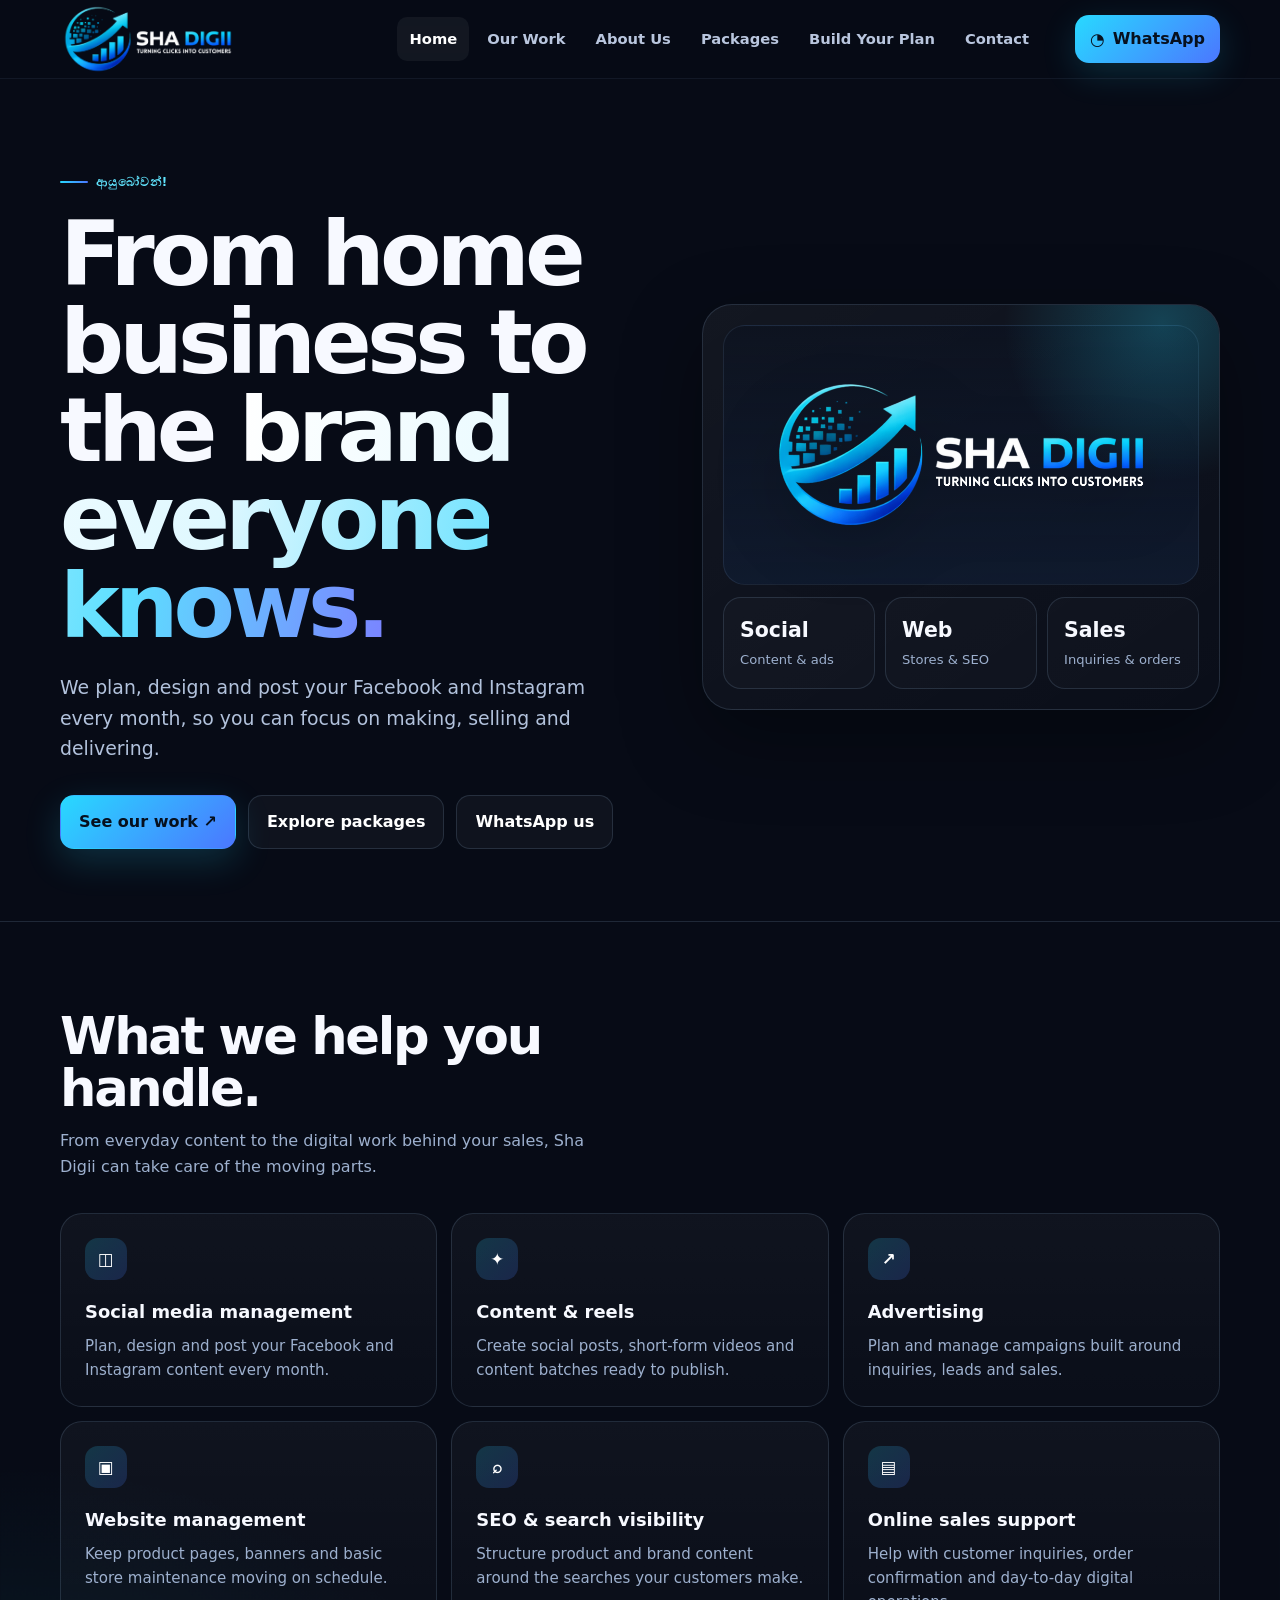
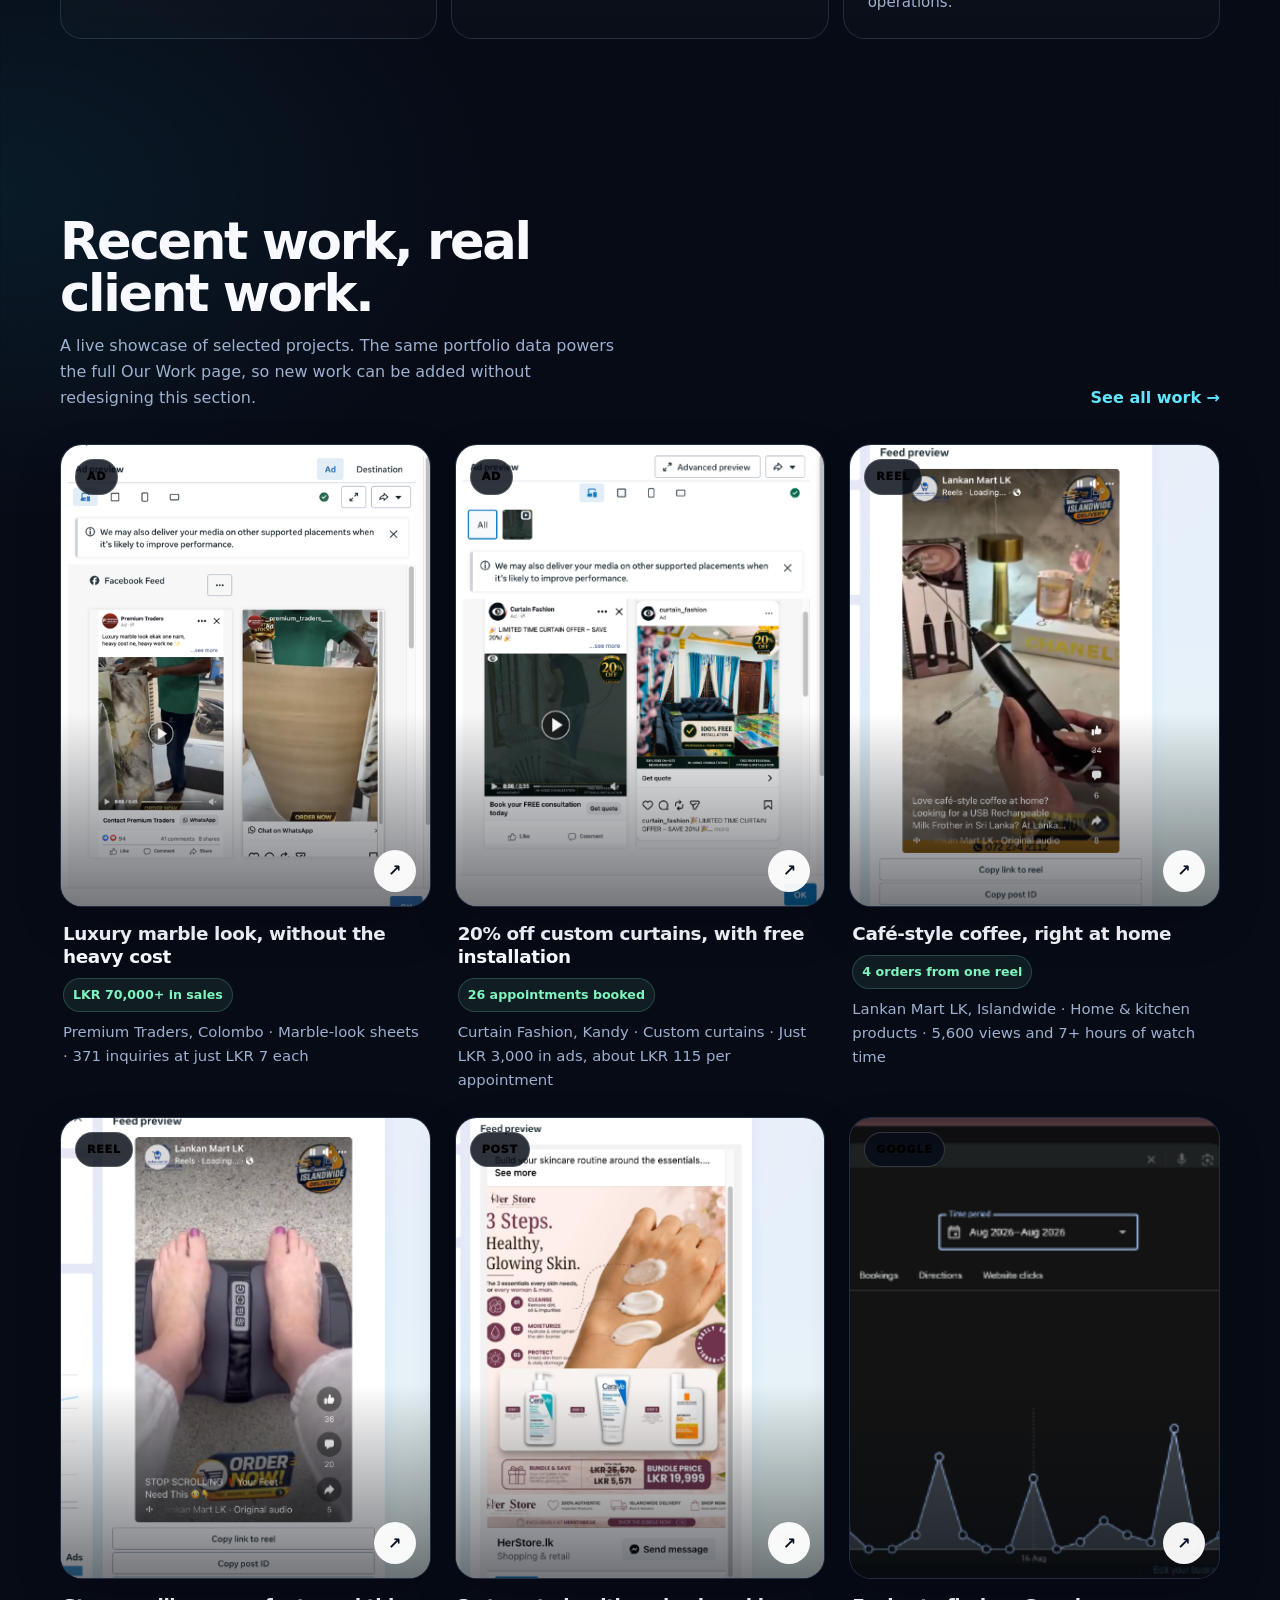
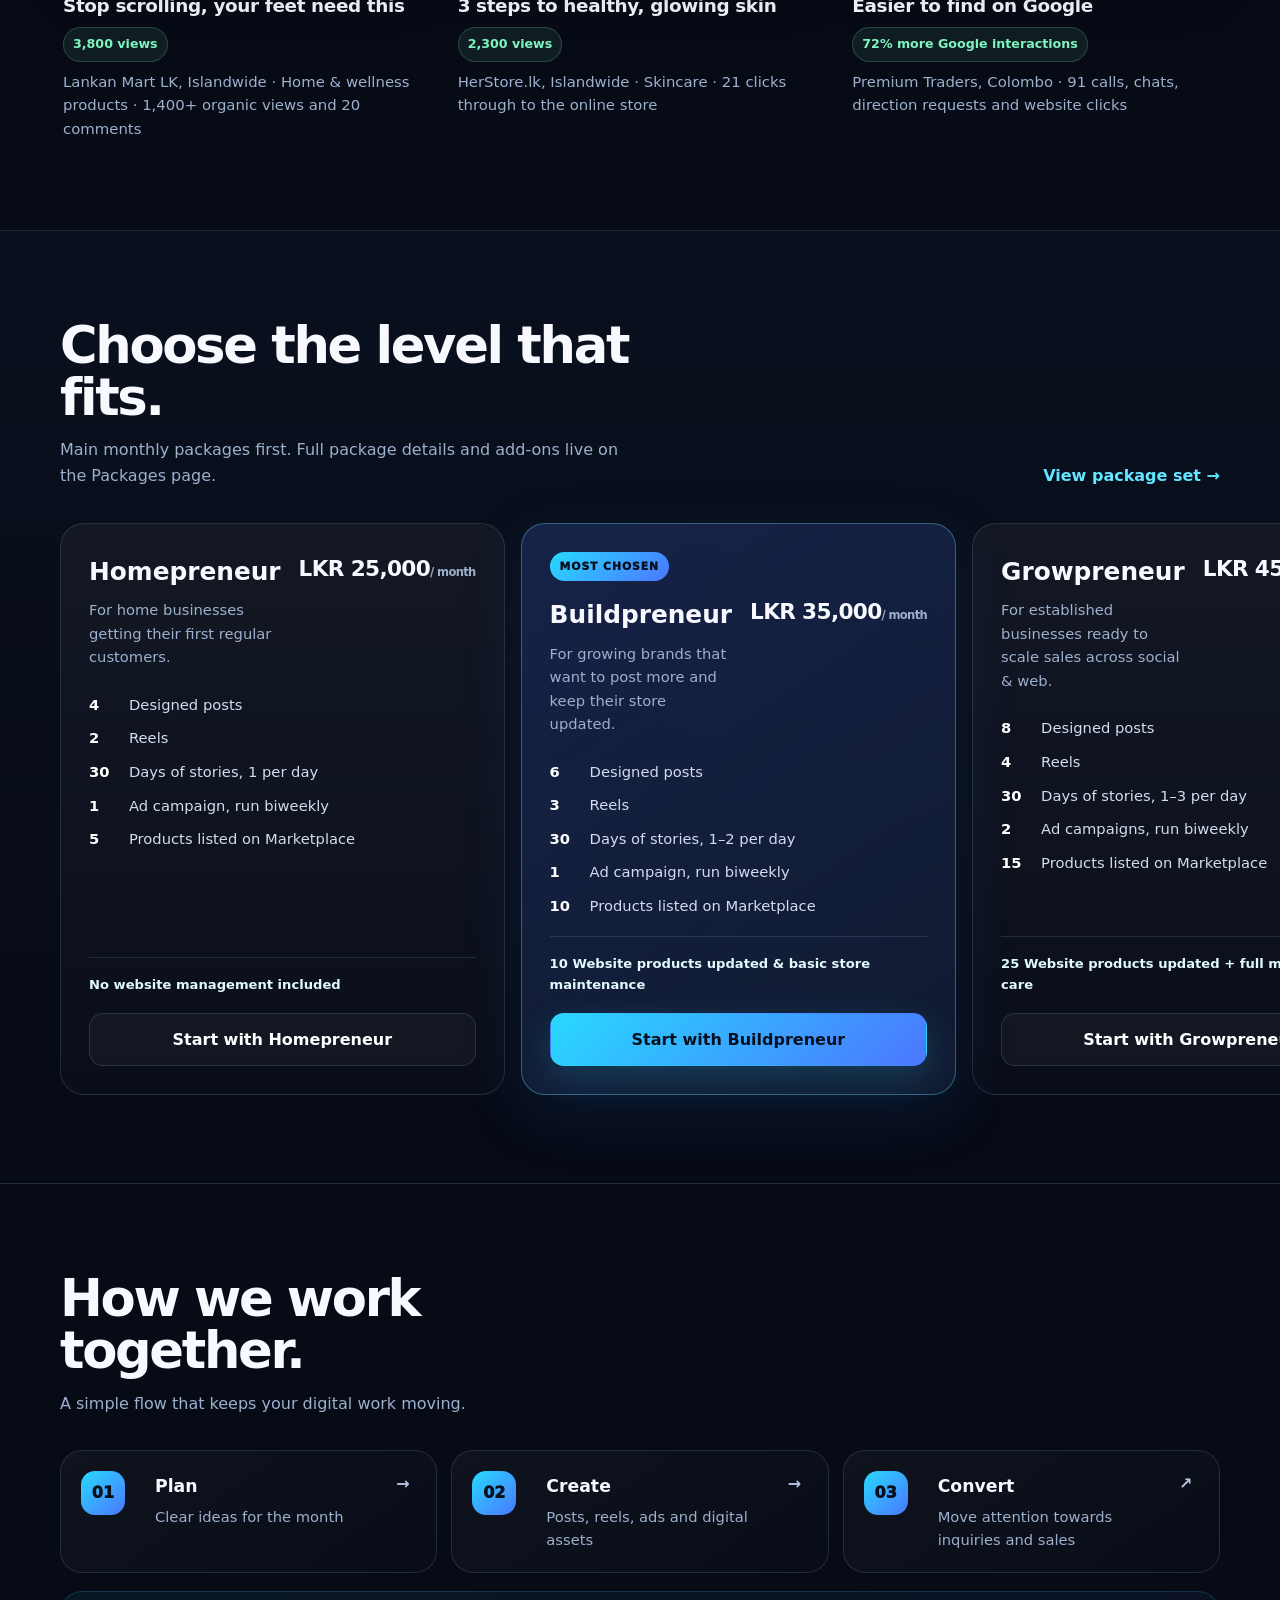
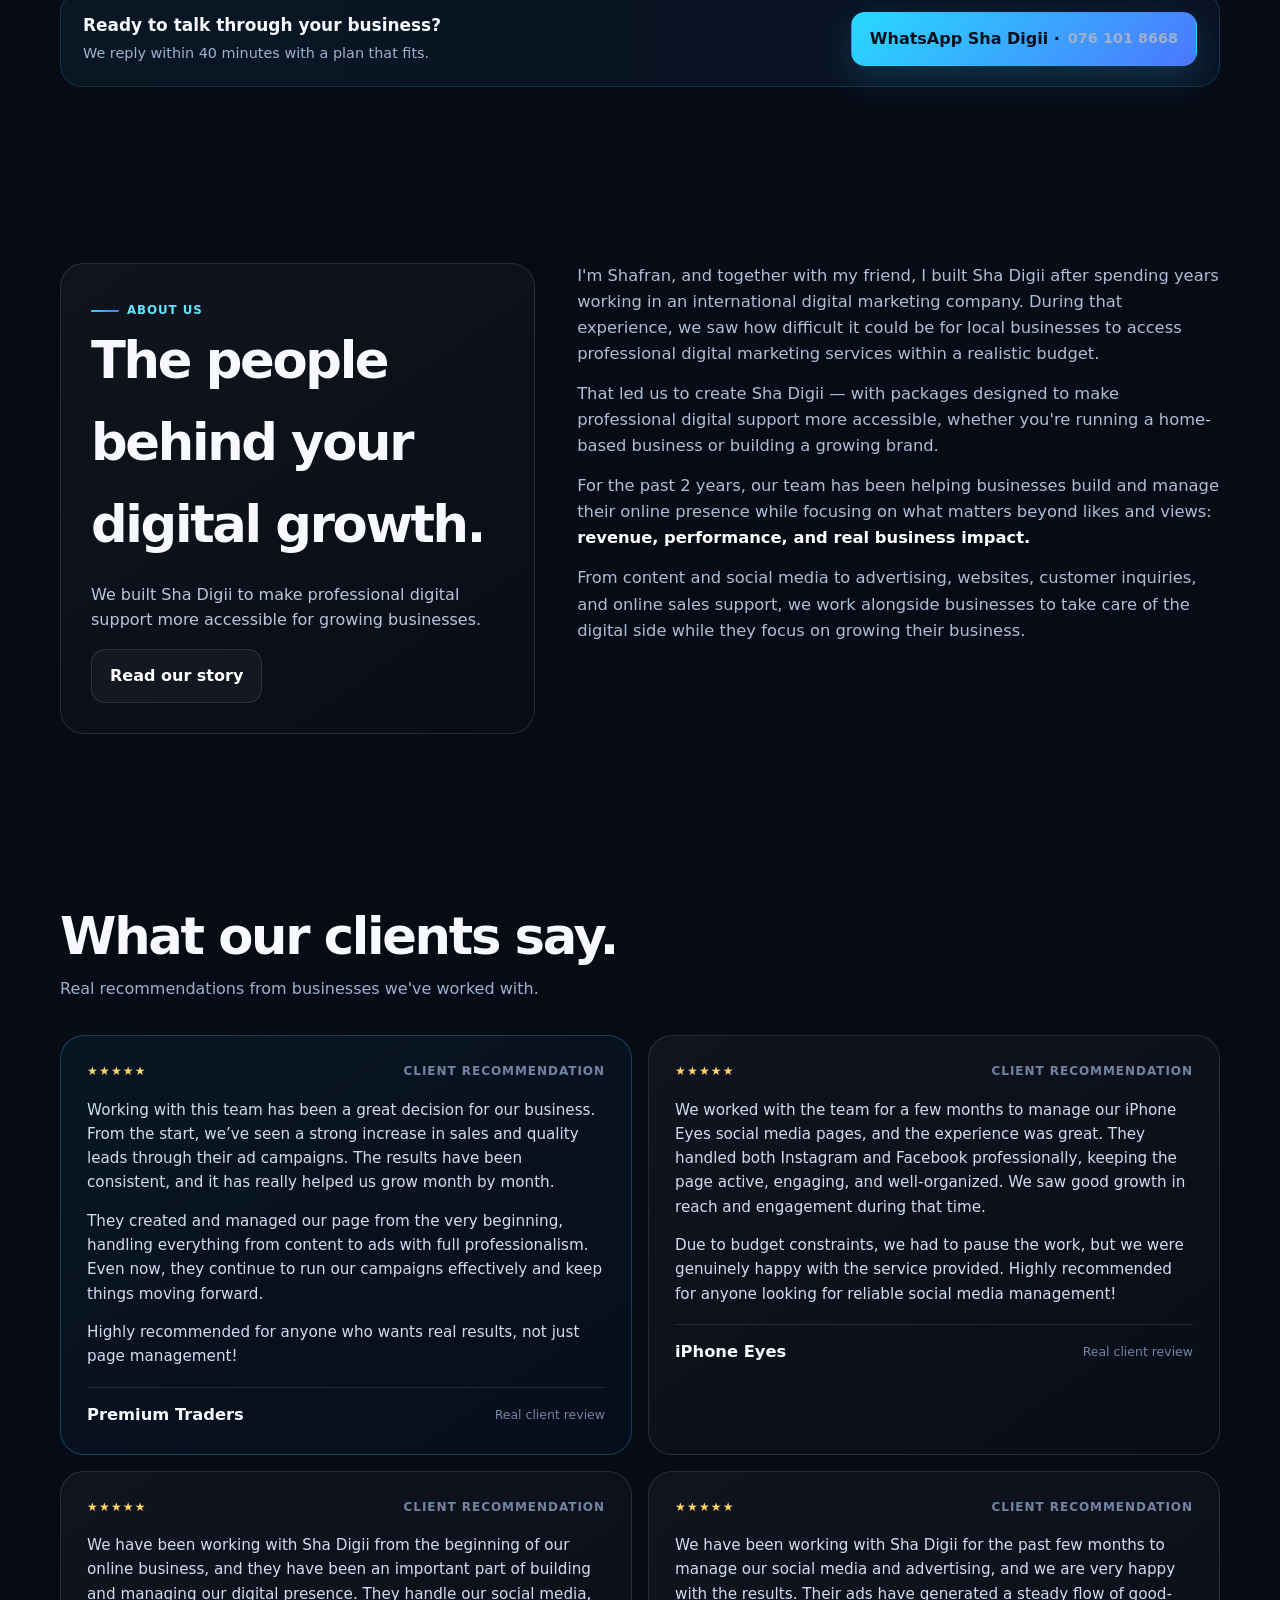
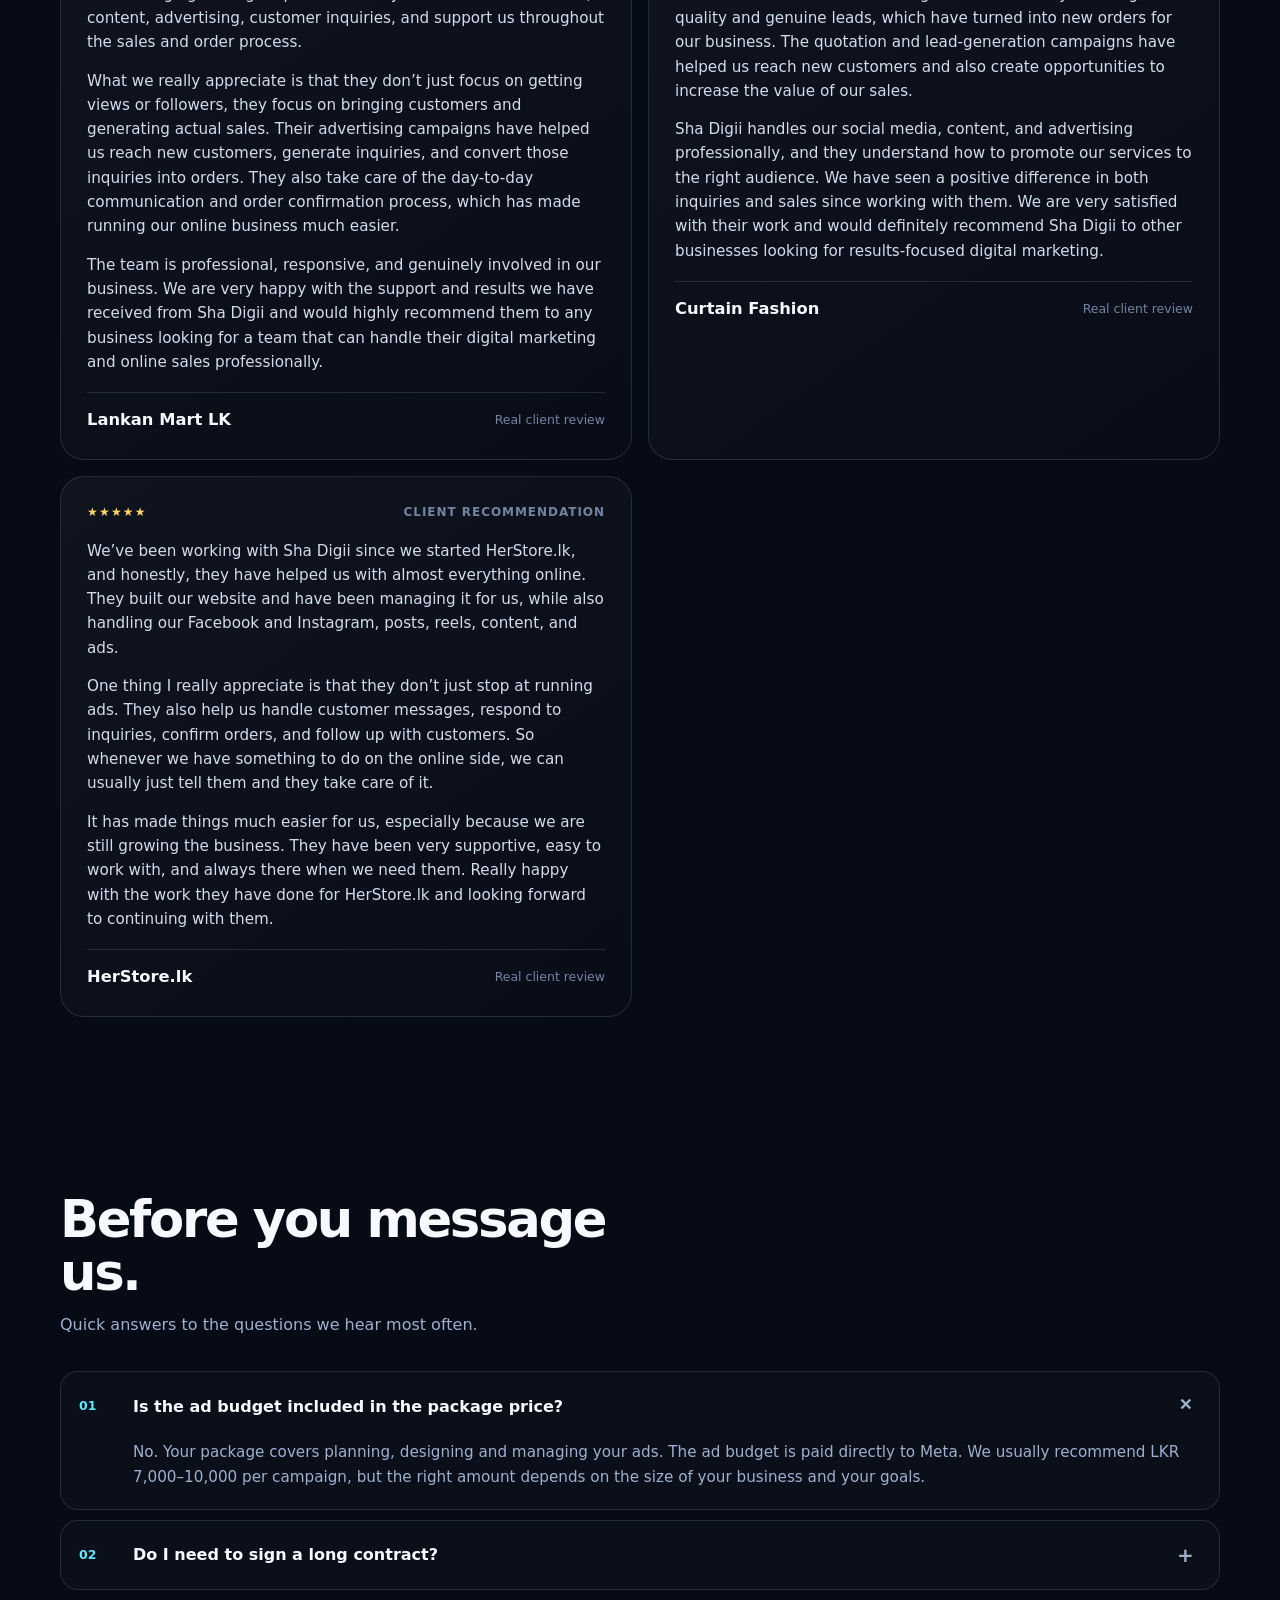
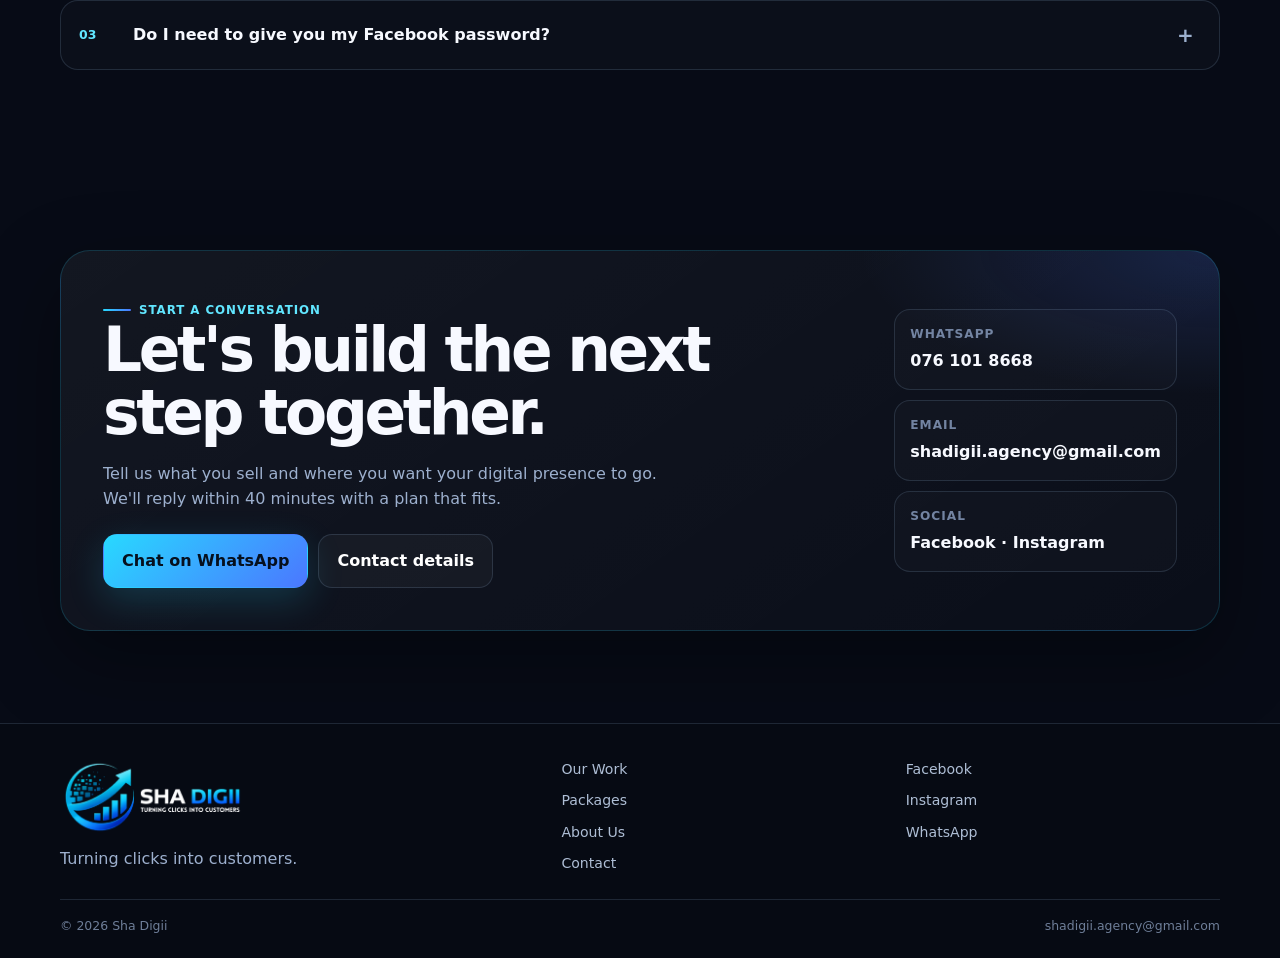
==== index.html @ f0e14bcb "Add Sha Digii website" ====
<!doctype html><html lang="en"><head><meta charset="utf-8">
<meta name="viewport" content="width=device-width, initial-scale=1, viewport-fit=cover">
<meta name="theme-color" content="#070b16">
<link rel="icon" href="assets/favicon.png">
<link rel="stylesheet" href="assets/styles.css">
<script src="assets/data.js" defer></script><script src="assets/app.js" defer></script><title>Sha Digii — Turning clicks into customers</title><meta name="description" content="Sha Digii helps businesses with social media, content, advertising, websites, SEO and online sales support."></head><body data-page="home">
<div data-shared-header></div>

<main>
<section class="hero" id="top"><div class="wrap hero-grid">
  <div>
    <div class="eyebrow">ආයුබෝවන්!</div>
    <h1>From home business to the <span>brand everyone knows.</span></h1>
    <p class="hero-copy">We plan, design and post your Facebook and Instagram every month, so you can focus on making, selling and delivering.</p>
    <div class="hero-actions"><a class="btn btn-primary" href="our-work.html">See our work ↗</a><a class="btn btn-outline" href="packages.html">Explore packages</a><a class="btn btn-outline" data-wa-link target="_blank" rel="noopener">WhatsApp us</a></div>
  </div>
  <aside class="hero-panel">
    <div class="hero-logo-box"><img src="assets/shadigii-logo.png" alt="Sha Digii — Turning clicks into customers"></div>
    <div class="hero-stats"><div class="stat"><b>Social</b><span>Content & ads</span></div><div class="stat"><b>Web</b><span>Stores & SEO</span></div><div class="stat"><b>Sales</b><span>Inquiries & orders</span></div></div>
  </aside>
</div></section>

<section class="section"><div class="wrap"><div class="section-head"><div><h2>What we help you handle.</h2><p>From everyday content to the digital work behind your sales, Sha Digii can take care of the moving parts.</p></div></div><div class="service-grid" data-services></div></div></section>

<section class="section" id="work"><div class="wrap"><div class="section-head"><div><h2>Recent work, real client work.</h2><p>A live showcase of selected projects. The same portfolio data powers the full Our Work page, so new work can be added without redesigning this section.</p></div><a class="section-link" href="our-work.html">See all work →</a></div><div class="work-grid" data-portfolio-grid></div></div></section>

<section class="section packages-band"><div class="wrap"><div class="section-head"><div><h2>Choose the level that fits.</h2><p>Main monthly packages first. Full package details and add-ons live on the Packages page.</p></div><a class="section-link" href="packages.html">View package set →</a></div><div class="package-grid" data-package-grid></div></div></section>

<section class="section"><div class="wrap"><div class="section-head"><div><h2>How we work together.</h2><p>A simple flow that keeps your digital work moving.</p></div></div><div class="process"><article class="process-card"><span class="process-no">01</span><div><h3>Plan</h3><p>Clear ideas for the month</p></div><span class="process-arrow">→</span></article><article class="process-card"><span class="process-no">02</span><div><h3>Create</h3><p>Posts, reels, ads and digital assets</p></div><span class="process-arrow">→</span></article><article class="process-card"><span class="process-no">03</span><div><h3>Convert</h3><p>Move attention towards inquiries and sales</p></div><span class="process-arrow">↗</span></article></div><div class="process-cta"><div><strong>Ready to talk through your business?</strong><br><span>We reply within 40 minutes with a plan that fits.</span></div><a class="btn btn-primary" data-wa-link target="_blank" rel="noopener">WhatsApp Sha Digii · <span data-wa-number></span></a></div></div></section>

<section class="section" id="about-preview"><div class="wrap about-split"><div class="about-card"><div class="eyebrow">ABOUT US</div><h2>The people behind your digital growth.</h2><p>We built Sha Digii to make professional digital support more accessible for growing businesses.</p><a class="btn btn-outline" href="about.html">Read our story</a></div><div class="about-story"><p>I'm Shafran, and together with my friend, I built Sha Digii after spending years working in an international digital marketing company. During that experience, we saw how difficult it could be for local businesses to access professional digital marketing services within a realistic budget.</p><p>That led us to create Sha Digii — with packages designed to make professional digital support more accessible, whether you're running a home-based business or building a growing brand.</p><p>For the past 2 years, our team has been helping businesses build and manage their online presence while focusing on what matters beyond likes and views: <strong>revenue, performance, and real business impact.</strong></p><p>From content and social media to advertising, websites, customer inquiries, and online sales support, we work alongside businesses to take care of the digital side while they focus on growing their business.</p></div></div></section>

<section class="section"><div class="wrap"><div class="section-head"><div><h2>What our clients say.</h2><p>Real recommendations from businesses we've worked with.</p></div></div><div class="testimonials" data-testimonials></div></div></section>

<section class="section"><div class="wrap"><div class="section-head"><div><h2>Before you message us.</h2><p>Quick answers to the questions we hear most often.</p></div></div><div class="faq" data-faq></div></div></section>

<section class="cta-section"><div class="wrap"><div class="cta-box"><div><div class="eyebrow">START A CONVERSATION</div><h2>Let's build the next step together.</h2><p>Tell us what you sell and where you want your digital presence to go. We'll reply within 40 minutes with a plan that fits.</p><div class="cta-actions"><a class="btn btn-primary" data-wa-link target="_blank" rel="noopener">Chat on WhatsApp</a><a class="btn btn-outline" href="contact.html">Contact details</a></div></div><div class="cta-side"><div class="contact-line"><span>WhatsApp</span><strong data-wa-number></strong></div><div class="contact-line"><span>Email</span><strong data-email></strong></div><div class="contact-line"><span>Social</span><strong>Facebook · Instagram</strong></div></div></div></div></section>
</main>

<div data-shared-footer></div>
</body></html>
---- assets/styles.css ----
:root{
  --bg:#070b16; --bg-2:#0b1221; --surface:#0f1727; --surface-2:#101b2f; --line:rgba(156,191,231,.16);
  --text:#f7f9ff; --muted:#9db0ce; --muted-2:#7384a2; --cyan:#28d9ff; --blue:#4b77ff; --purple:#8b4dff;
  --accent:#61e6ff; --success:#7ef5bf; --shadow:0 28px 80px rgba(0,0,0,.34); --radius:26px;
  --container:1160px;
}
*{box-sizing:border-box} html{scroll-behavior:smooth} body{margin:0;background:radial-gradient(1000px 500px at 80% -10%,rgba(75,119,255,.18),transparent 60%),radial-gradient(900px 600px at 0% 20%,rgba(40,217,255,.08),transparent 55%),var(--bg);color:var(--text);font-family:Inter,ui-sans-serif,system-ui,-apple-system,"Segoe UI",sans-serif;font-size:16px;line-height:1.6} body.modal-open{overflow:hidden}
a{color:inherit;text-decoration:none} button,input,select{font:inherit} button{cursor:pointer} img{display:block;max-width:100%}
.wrap{width:min(var(--container),calc(100% - 36px));margin-inline:auto}.site-header{position:sticky;top:0;z-index:50;background:rgba(7,11,22,.83);backdrop-filter:blur(18px);border-bottom:1px solid rgba(156,191,231,.08)}
.header-inner{width:min(var(--container),calc(100% - 36px));margin:auto;min-height:78px;display:flex;align-items:center;gap:26px}.brand{display:inline-flex;align-items:center;flex:0 0 auto;width:176px}.brand img{width:100%;height:auto}.desktop-nav{display:flex;align-items:center;gap:6px;margin-left:auto}.desktop-nav a{padding:10px 12px;border-radius:10px;color:#b9c6de;font-weight:700;font-size:.92rem}.desktop-nav a:hover,.desktop-nav a.active{background:rgba(255,255,255,.05);color:#fff}.header-wa{margin-left:8px;display:inline-flex;align-items:center;gap:8px;padding:11px 15px;border-radius:14px;background:linear-gradient(135deg,var(--cyan),var(--blue));color:#07101e;font-weight:900;box-shadow:0 10px 35px rgba(40,217,255,.16)}.wa-mark{font-size:1.05rem}.mobile-menu{display:none;margin-left:auto;border:1px solid var(--line);background:rgba(255,255,255,.04);border-radius:12px;padding:10px;width:46px}.mobile-menu span{display:block;height:2px;background:#fff;margin:5px 0}.mobile-nav{width:min(var(--container),calc(100% - 36px));margin:0 auto 14px;padding:8px;border:1px solid var(--line);background:rgba(13,20,35,.97);border-radius:18px}.mobile-nav a{display:block;padding:12px 14px;color:#bdcae1;border-radius:10px;font-weight:700}.mobile-nav a.active,.mobile-nav a:hover{background:rgba(255,255,255,.05);color:#fff}.mobile-wa{margin-top:6px!important;background:linear-gradient(135deg,var(--cyan),var(--blue))!important;color:#081220!important}

.hero{position:relative;overflow:hidden;padding:86px 0 72px;border-bottom:1px solid var(--line)}.hero-grid{display:grid;grid-template-columns:1.06fr .94fr;gap:58px;align-items:center}.eyebrow{display:inline-flex;align-items:center;gap:8px;color:var(--accent);font-weight:900;letter-spacing:.08em;text-transform:uppercase;font-size:.74rem}.eyebrow::before{content:"";width:28px;height:2px;background:linear-gradient(90deg,var(--cyan),var(--blue));border-radius:2px}.hero h1{font-size:clamp(3.1rem,7vw,6.5rem);line-height:.98;letter-spacing:-.055em;margin:20px 0 22px;max-width:10ch}.hero h1 span{background:linear-gradient(100deg,#fff 0%,#dff8ff 42%,#5ddfff 74%,#7a83ff 100%);-webkit-background-clip:text;background-clip:text;color:transparent}.hero-copy{font-size:1.18rem;color:#b2c2dc;max-width:60ch}.hero-actions{display:flex;gap:12px;flex-wrap:wrap;margin-top:32px}.btn{display:inline-flex;align-items:center;justify-content:center;gap:8px;border:1px solid transparent;border-radius:14px;padding:13px 18px;font-weight:900;transition:.2s ease}.btn-primary{background:linear-gradient(135deg,var(--cyan),var(--blue));color:#06101e;box-shadow:0 12px 36px rgba(40,217,255,.18)}.btn-outline{border-color:var(--line);background:rgba(255,255,255,.035);color:#fff}.btn:hover{transform:translateY(-2px)}
.hero-panel{position:relative;padding:20px;border:1px solid var(--line);border-radius:30px;background:linear-gradient(145deg,rgba(255,255,255,.05),rgba(255,255,255,.015));box-shadow:var(--shadow);overflow:hidden}.hero-panel::before{content:"";position:absolute;inset:-35% -20% auto auto;width:320px;height:320px;background:radial-gradient(circle,rgba(40,217,255,.24),transparent 70%);pointer-events:none}.hero-logo-box{min-height:260px;display:grid;place-items:center;border:1px solid rgba(156,191,231,.11);border-radius:22px;background:linear-gradient(180deg,rgba(11,18,33,.5),rgba(16,27,47,.9))}.hero-logo-box img{width:min(82%,520px);filter:drop-shadow(0 18px 30px rgba(0,0,0,.28))}.hero-stats{display:grid;grid-template-columns:repeat(3,1fr);gap:10px;margin-top:12px}.stat{padding:16px;border:1px solid var(--line);border-radius:18px;background:rgba(255,255,255,.02)}.stat b{display:block;font-size:1.28rem}.stat span{color:var(--muted);font-size:.82rem}

.section{padding:88px 0}.section-head{display:flex;justify-content:space-between;align-items:flex-end;gap:22px;margin-bottom:34px}.section-head h2{margin:0;max-width:16ch;font-size:clamp(2.2rem,4vw,4rem);line-height:1.02;letter-spacing:-.045em}.section-head p{color:var(--muted);max-width:55ch;margin:14px 0 0}.section-link{font-weight:900;color:var(--accent)}.section-link:hover{text-decoration:underline}
.service-grid{display:grid;grid-template-columns:repeat(3,1fr);gap:14px}.service-card{padding:24px;border:1px solid var(--line);background:linear-gradient(180deg,rgba(255,255,255,.04),rgba(255,255,255,.015));border-radius:22px}.service-icon{display:grid;place-items:center;width:42px;height:42px;border-radius:13px;background:linear-gradient(135deg,rgba(40,217,255,.18),rgba(75,119,255,.2));color:#fff;font-weight:900;font-size:1.05rem;margin-bottom:18px}.service-card h3{margin:0 0 7px;font-size:1.12rem}.service-card p{margin:0;color:var(--muted);font-size:.94rem}

.work-grid{display:grid;grid-template-columns:repeat(3,1fr);gap:24px}.work-card{min-width:0}.work-media{position:relative;border:1px solid var(--line);border-radius:22px;overflow:hidden;width:100%;padding:0;background:#0b1322;box-shadow:0 18px 45px rgba(0,0,0,.18);display:block}.work-media::after{content:"";position:absolute;inset:0;background:linear-gradient(180deg,transparent 58%,rgba(4,8,16,.55));pointer-events:none}.work-media img{width:100%;aspect-ratio:4/5;object-fit:cover;object-position:center;transition:transform .35s ease}.work-media:hover img{transform:scale(1.025)}.media-badge{position:absolute;z-index:2;top:14px;left:14px;padding:8px 11px;border-radius:999px;background:rgba(6,12,23,.84);border:1px solid rgba(255,255,255,.17);font-size:.7rem;font-weight:950;letter-spacing:.06em}.media-icon{position:absolute;z-index:2;right:14px;bottom:14px;width:42px;height:42px;border-radius:50%;display:grid;place-items:center;background:rgba(255,255,255,.95);color:#071120;font-weight:900;font-size:1rem}.work-info{padding:15px 3px 0}.work-heading{display:flex;align-items:flex-start;justify-content:space-between;gap:12px}.work-heading h3{font-size:1.15rem;line-height:1.25;margin:0 0 10px;letter-spacing:-.02em}.work-info p{color:var(--muted);margin:9px 0 0;font-size:.93rem}.result-badge{display:inline-flex;align-items:center;border-radius:999px;background:rgba(126,245,191,.08);color:var(--success);border:1px solid rgba(126,245,191,.2);font-size:.79rem;font-weight:900;padding:6px 9px}.visit-link{white-space:nowrap;color:var(--accent);font-size:.82rem;font-weight:900}.visit-link:hover{text-decoration:underline}
.filter-wrap{display:flex;flex-wrap:wrap;gap:10px;margin-bottom:30px}.filter-chip{padding:10px 15px;border-radius:999px;border:1px solid var(--line);background:rgba(255,255,255,.025);color:#9eb0ca;font-weight:900}.filter-chip:hover,.filter-chip.active{background:#f4fbff;color:#0c1320;border-color:#f4fbff}

.package-grid{display:grid;grid-template-columns:repeat(3,1fr);gap:16px}.package-card{position:relative;padding:28px;border:1px solid var(--line);background:linear-gradient(180deg,rgba(255,255,255,.042),rgba(255,255,255,.016));border-radius:24px;display:flex;flex-direction:column;min-height:100%}.package-card.featured{background:linear-gradient(145deg,rgba(75,119,255,.20),rgba(19,30,53,.85));border-color:rgba(97,230,255,.35);box-shadow:0 20px 60px rgba(36,85,154,.18)}.package-tag{display:inline-flex;align-self:flex-start;margin-bottom:14px;padding:6px 10px;border-radius:999px;background:linear-gradient(135deg,var(--cyan),var(--blue));color:#06101e;font-size:.68rem;font-weight:950;letter-spacing:.08em}.package-head{display:flex;align-items:flex-start;justify-content:space-between;gap:18px}.package-head h3{margin:0;font-size:1.55rem}.package-head p{margin:7px 0 0;color:var(--muted);font-size:.92rem;max-width:34ch}.package-head>strong{white-space:nowrap;font-size:1.35rem;letter-spacing:-.03em}.package-head small{font-size:.72rem;color:var(--muted);font-weight:700}.package-card ul{list-style:none;margin:24px 0 18px;padding:0;display:grid;gap:10px}.package-card li{display:grid;grid-template-columns:32px 1fr;gap:8px;color:#d3ddef;font-size:.92rem}.package-card li b{color:#fff}.package-webline{margin-top:auto;padding-top:16px;border-top:1px solid var(--line);color:#e0faff;font-size:.82rem;font-weight:900}.package-card .btn{margin-top:18px;width:100%}.package-grid.compact .package-card{padding:22px}.packages-band{background:linear-gradient(180deg,rgba(11,18,33,.7),rgba(7,11,22,.5));border-top:1px solid var(--line);border-bottom:1px solid var(--line)}

.process{display:grid;grid-template-columns:repeat(3,1fr);gap:14px}.process-card{display:grid;grid-template-columns:58px 1fr 20px;gap:16px;align-items:start;padding:20px;border:1px solid var(--line);border-radius:22px;background:linear-gradient(145deg,rgba(255,255,255,.035),rgba(255,255,255,.012))}.process-no{display:grid;place-items:center;width:44px;height:44px;border-radius:14px;background:linear-gradient(135deg,var(--cyan),var(--blue));color:#07101d;font-weight:950}.process-card h3{margin:2px 0 4px;font-size:1.08rem}.process-card p{margin:0;color:var(--muted);font-size:.92rem}.process-arrow{color:#b8c8e0;font-weight:900}.process-cta{display:flex;align-items:center;justify-content:space-between;gap:18px;margin-top:18px;padding:20px 22px;border:1px solid rgba(40,217,255,.17);border-radius:22px;background:linear-gradient(90deg,rgba(40,217,255,.06),rgba(75,119,255,.06))}.process-cta strong{font-size:1.06rem}.process-cta span{color:var(--muted);font-size:.9rem}

.about-split{display:grid;grid-template-columns:.85fr 1.15fr;gap:42px;align-items:start}.about-card{padding:30px;border:1px solid var(--line);border-radius:24px;background:linear-gradient(145deg,rgba(255,255,255,.04),rgba(255,255,255,.012))}.about-card h2{font-size:clamp(2.3rem,4vw,4rem);margin:0 0 16px;letter-spacing:-.045em}.about-card p{color:#b9c6db;margin:0 0 16px}.about-note{display:inline-flex;padding:10px 13px;border-radius:12px;background:rgba(40,217,255,.07);border:1px solid rgba(40,217,255,.14);color:#dffaff;font-size:.82rem;font-weight:900}.about-story{display:grid;gap:14px}.about-story p{color:#aebed4;margin:0;font-size:1.02rem}.about-story strong{color:#fff}

.testimonials{display:grid;grid-template-columns:repeat(2,1fr);gap:16px}.testimonial{padding:26px;border:1px solid var(--line);border-radius:24px;background:linear-gradient(145deg,rgba(255,255,255,.038),rgba(255,255,255,.012))}.featured-testimonial{border-color:rgba(40,217,255,.25);background:linear-gradient(145deg,rgba(40,217,255,.055),rgba(75,119,255,.025))}.review-head{display:flex;justify-content:space-between;gap:10px;align-items:center;margin-bottom:16px;color:var(--muted-2);font-size:.75rem;font-weight:900;text-transform:uppercase;letter-spacing:.08em}.stars{color:#ffd568;letter-spacing:.1em}.testimonial blockquote{margin:0;color:#d2dced;font-size:.95rem}.testimonial blockquote p{margin:0 0 14px}.review-client{margin-top:18px;padding-top:14px;border-top:1px solid var(--line);display:flex;justify-content:space-between;gap:12px;align-items:center}.review-client strong{font-size:1.02rem}.review-client span{font-size:.78rem;color:var(--muted-2)}

.faq{display:grid;gap:10px}.faq details{border:1px solid var(--line);border-radius:18px;background:rgba(255,255,255,.02);padding:0 18px}.faq summary{list-style:none;display:grid;grid-template-columns:42px 1fr 24px;align-items:center;gap:12px;cursor:pointer;padding:18px 0;font-weight:900}.faq summary::-webkit-details-marker{display:none}.faq summary span{color:var(--accent);font-size:.78rem}.faq summary b{font-size:1.25rem;color:var(--muted)}.faq details[open] summary b{transform:rotate(45deg);display:inline-block}.faq details>div{padding:0 0 20px 54px;color:var(--muted);font-size:.95rem}

.cta-section{padding:92px 0}.cta-box{display:grid;grid-template-columns:1.2fr .8fr;gap:30px;align-items:center;padding:42px;border:1px solid rgba(40,217,255,.17);border-radius:30px;background:radial-gradient(600px 240px at 100% 0%,rgba(75,119,255,.18),transparent 60%),linear-gradient(145deg,rgba(255,255,255,.05),rgba(255,255,255,.015));box-shadow:var(--shadow)}.cta-box h2{margin:0;font-size:clamp(2.5rem,4.8vw,4.6rem);line-height:1.02;letter-spacing:-.055em}.cta-box p{color:var(--muted);max-width:55ch}.cta-actions{display:flex;gap:10px;flex-wrap:wrap;margin-top:22px}.cta-side{justify-self:end;display:grid;gap:10px;min-width:250px}.contact-line{padding:15px;border:1px solid var(--line);border-radius:16px;background:rgba(255,255,255,.02)}.contact-line span{display:block;color:var(--muted-2);font-size:.76rem;text-transform:uppercase;font-weight:900;letter-spacing:.08em}.contact-line strong{display:block;margin-top:4px;font-size:1rem}

.planner{display:grid;grid-template-columns:1.2fr .8fr;gap:18px;align-items:start}.addon-grid{display:grid;grid-template-columns:repeat(2,1fr);gap:12px}.addon-card{border:1px solid var(--line);border-radius:22px;background:linear-gradient(180deg,rgba(255,255,255,.035),rgba(255,255,255,.012));overflow:hidden}.addon-main{padding:20px}.addon-top-row{display:flex;align-items:flex-start;gap:10px}.addon-toggle{display:flex;align-items:flex-start;justify-content:space-between;gap:16px;flex:1;border:0;background:transparent;color:inherit;text-align:left;padding:0}.addon-title-group strong{display:block;font-size:1.06rem}.addon-title-group small{display:block;color:var(--muted-2);margin-top:3px;font-size:.73rem}.addon-chevron{font-size:1.25rem;color:var(--accent);line-height:1}.addon-summary{margin:12px 0 0;color:#aac0e1;font-size:.9rem}.addon-details{margin-top:14px;padding-top:14px;border-top:1px solid var(--line)}.addon-details ul{margin:0;padding:0;list-style:none;display:grid;gap:7px}.addon-details li{font-size:.83rem;color:#cfdaea;padding-left:17px;position:relative}.addon-details li::before{content:"";position:absolute;left:0;top:.56em;width:6px;height:6px;border-radius:50%;background:var(--cyan)}.addon-note{margin-top:10px;color:var(--muted-2);font-size:.77rem}.addon-price{margin-top:16px;font-weight:950;font-size:1.05rem}.addon-check{position:relative;display:block}.addon-check input{position:absolute;opacity:0;inset:0}.addon-check span{display:block;width:23px;height:23px;border:1px solid #52627b;border-radius:7px;background:rgba(255,255,255,.02)}.addon-check input:checked+span{background:linear-gradient(135deg,var(--cyan),var(--blue));border-color:transparent;box-shadow:0 0 0 3px rgba(40,217,255,.08)}.addon-check input:checked+span::after{content:"✓";display:grid;place-items:center;color:#06101f;font-weight:950;font-size:.8rem;height:100%}.planner-summary{position:sticky;top:98px;padding:26px;border:1px solid rgba(40,217,255,.2);border-radius:26px;background:linear-gradient(155deg,rgba(75,119,255,.14),rgba(11,18,33,.92));box-shadow:var(--shadow)}.planner-summary h3{font-size:1.55rem;margin:0 0 18px}.planner-summary label{display:block;font-weight:900;font-size:.82rem;color:#b7c4da;margin-bottom:7px}.planner-summary select{width:100%;border:1px solid var(--line);background:#091120;color:#f4f8ff;border-radius:14px;padding:12px}.planner-lines{list-style:none;margin:16px 0;padding:0;display:grid;gap:8px}.planner-lines li{display:flex;justify-content:space-between;gap:10px;color:#d0daea;font-size:.9rem}.planner-total{display:flex;justify-content:space-between;align-items:end;border-top:1px solid var(--line);padding-top:18px;margin-top:8px}.planner-total span{color:var(--muted)}.planner-total b{font-size:2rem;letter-spacing:-.05em}.planner-summary .btn{width:100%;margin-top:18px}.builder-note{margin-top:12px;color:var(--muted-2);font-size:.75rem}

.page-hero{padding:82px 0 60px;border-bottom:1px solid var(--line)}.page-hero h1{font-size:clamp(3rem,6vw,5.5rem);line-height:1;letter-spacing:-.055em;margin:16px 0}.page-hero p{max-width:60ch;color:var(--muted);font-size:1.08rem}
.site-footer{border-top:1px solid var(--line);padding:34px 0 22px;background:#060a13}.footer-top{display:grid;grid-template-columns:1.2fr .8fr .8fr;gap:30px;align-items:start}.footer-brand{display:block;width:185px}.footer-brand img{width:100%}.site-footer p{color:var(--muted);margin:10px 0 0}.footer-links,.footer-social{display:grid;gap:9px}.footer-links a,.footer-social a{color:#aebed5;font-size:.88rem}.footer-links a:hover,.footer-social a:hover{color:#fff}.footer-bottom{display:flex;justify-content:space-between;gap:12px;border-top:1px solid var(--line);margin-top:24px;padding-top:16px;color:#6e7e98;font-size:.78rem}

.lightbox{position:fixed;inset:0;display:none;align-items:center;justify-content:center;padding:24px;background:rgba(2,4,9,.88);backdrop-filter:blur(12px);z-index:100}.lightbox.open{display:flex}.lightbox-panel{position:relative;width:min(1160px,100%);max-height:94vh;border:1px solid var(--line);border-radius:26px;background:#08101c;overflow:hidden;box-shadow:0 30px 100px rgba(0,0,0,.5);display:grid;grid-template-columns:1fr 340px}.lightbox-stage{min-height:60vh;display:grid;place-items:center;background:#03070e;padding:18px}.lightbox-stage img,.lightbox-stage video{max-width:100%;max-height:76vh;object-fit:contain;border-radius:12px}.lightbox-copy{padding:30px;display:flex;flex-direction:column;justify-content:center;border-left:1px solid var(--line)}.lightbox-copy h3{font-size:1.7rem;line-height:1.12;margin:12px 0}.lightbox-result{color:#abc0dc;font-size:.92rem}.lightbox-link{display:inline-flex;margin-top:16px}.lightbox-close,.lightbox-arrow{position:absolute;z-index:3;border:1px solid var(--line);background:rgba(4,9,17,.85);color:#fff}.lightbox-close{top:14px;right:14px;width:42px;height:42px;border-radius:50%;font-size:1.6rem}.lightbox-arrow{top:50%;transform:translateY(-50%);width:48px;height:48px;border-radius:50%;font-size:2rem}.lightbox-arrow.prev{left:14px}.lightbox-arrow.next{right:14px}

@media(max-width:1020px){.desktop-nav{display:none}.header-wa{margin-left:auto}.mobile-menu{display:block}.hero-grid,.about-split,.planner,.cta-box{grid-template-columns:1fr}.hero-panel{max-width:720px}.cta-side{justify-self:start}.package-grid{grid-template-columns:1fr}.service-grid{grid-template-columns:repeat(2,1fr)}.work-grid{grid-template-columns:repeat(2,1fr)}.process{grid-template-columns:1fr}.planner-summary{position:static}.lightbox-panel{grid-template-columns:1fr;max-height:95vh;overflow:auto}.lightbox-copy{border-left:0;border-top:1px solid var(--line)}.lightbox-stage{min-height:48vh}.lightbox-stage img,.lightbox-stage video{max-height:56vh}.footer-top{grid-template-columns:1fr 1fr}}
@media(max-width:680px){body{font-size:15px}.wrap,.header-inner,.mobile-nav{width:min(var(--container),calc(100% - 24px))}.site-header{position:sticky}.header-inner{min-height:70px}.brand{width:152px}.header-wa{display:none}.hero{padding:62px 0 52px}.hero h1{font-size:clamp(2.8rem,15vw,4.5rem)}.hero-copy{font-size:1.04rem}.hero-stats{grid-template-columns:1fr}.section{padding:66px 0}.section-head{align-items:flex-start;flex-direction:column}.section-head h2{font-size:2.35rem}.service-grid,.work-grid,.addon-grid,.testimonials{grid-template-columns:1fr}.filter-wrap{gap:8px}.filter-chip{padding:8px 12px;font-size:.75rem}.package-card,.addon-main,.planner-summary{padding:20px}.package-head{flex-direction:column}.package-head>strong{font-size:1.25rem}.process-card{grid-template-columns:48px 1fr 16px}.process-cta{align-items:flex-start;flex-direction:column}.cta-box{padding:28px}.cta-box h2{font-size:2.7rem}.cta-side{width:100%;min-width:0}.footer-top{grid-template-columns:1fr}.footer-bottom{flex-direction:column}.lightbox{padding:10px}.lightbox-panel{border-radius:18px}.lightbox-copy{padding:20px}.lightbox-arrow{width:40px;height:40px}.lightbox-arrow.prev{left:6px}.lightbox-arrow.next{right:6px}.lightbox-stage{padding:8px;min-height:42vh}.page-hero{padding:64px 0 44px}.page-hero h1{font-size:3rem}}
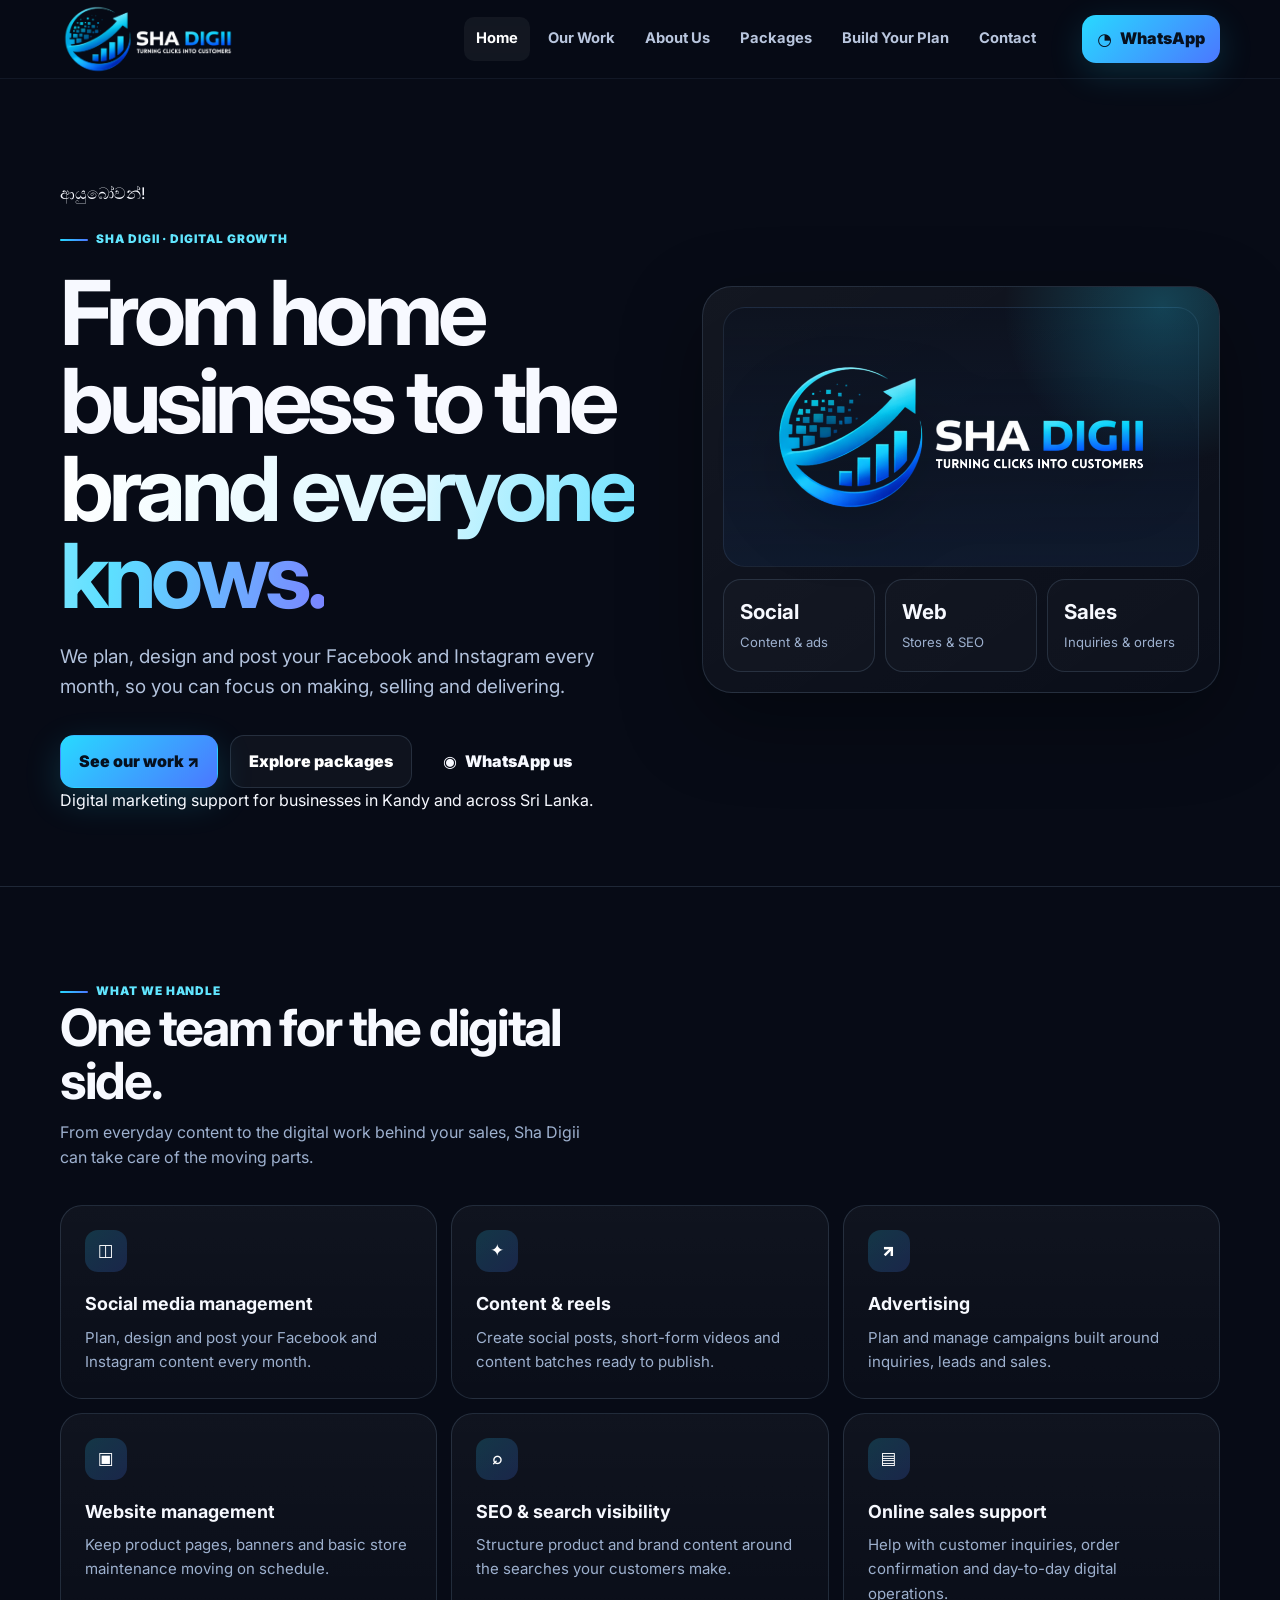
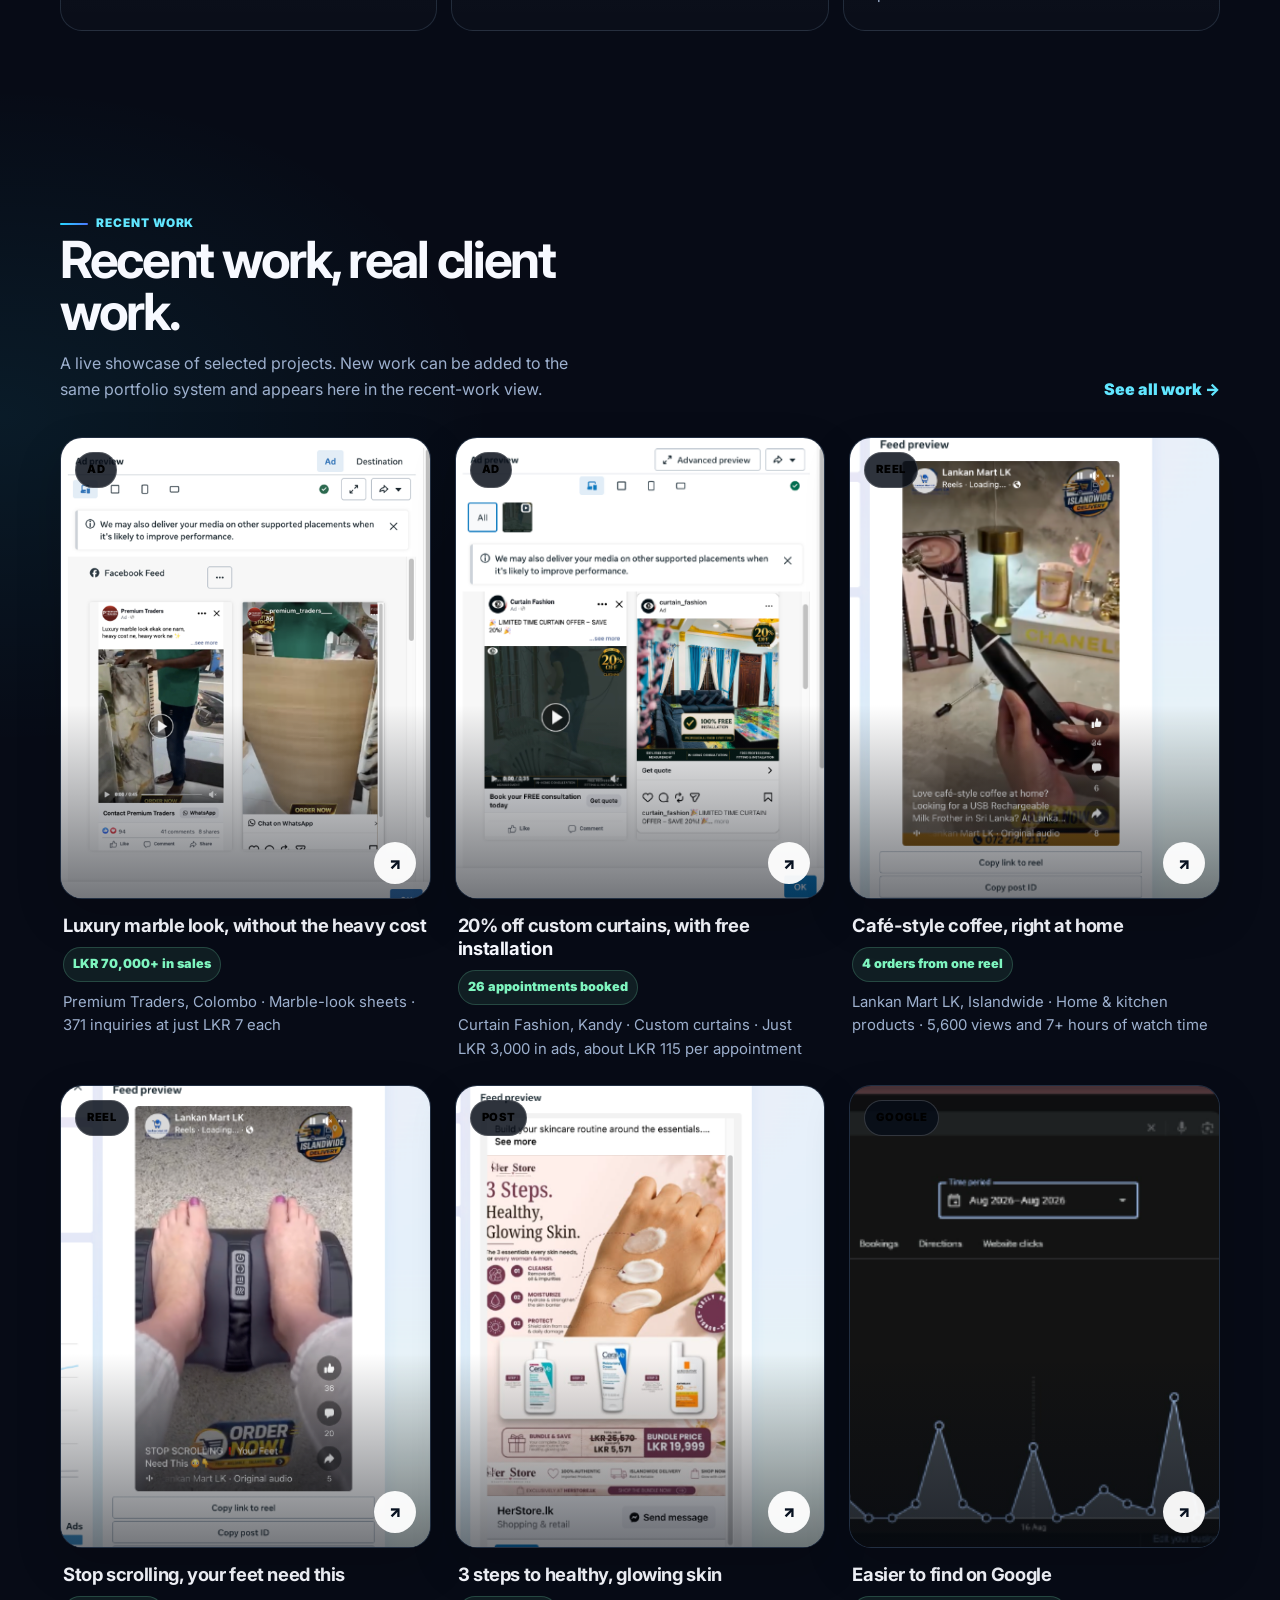
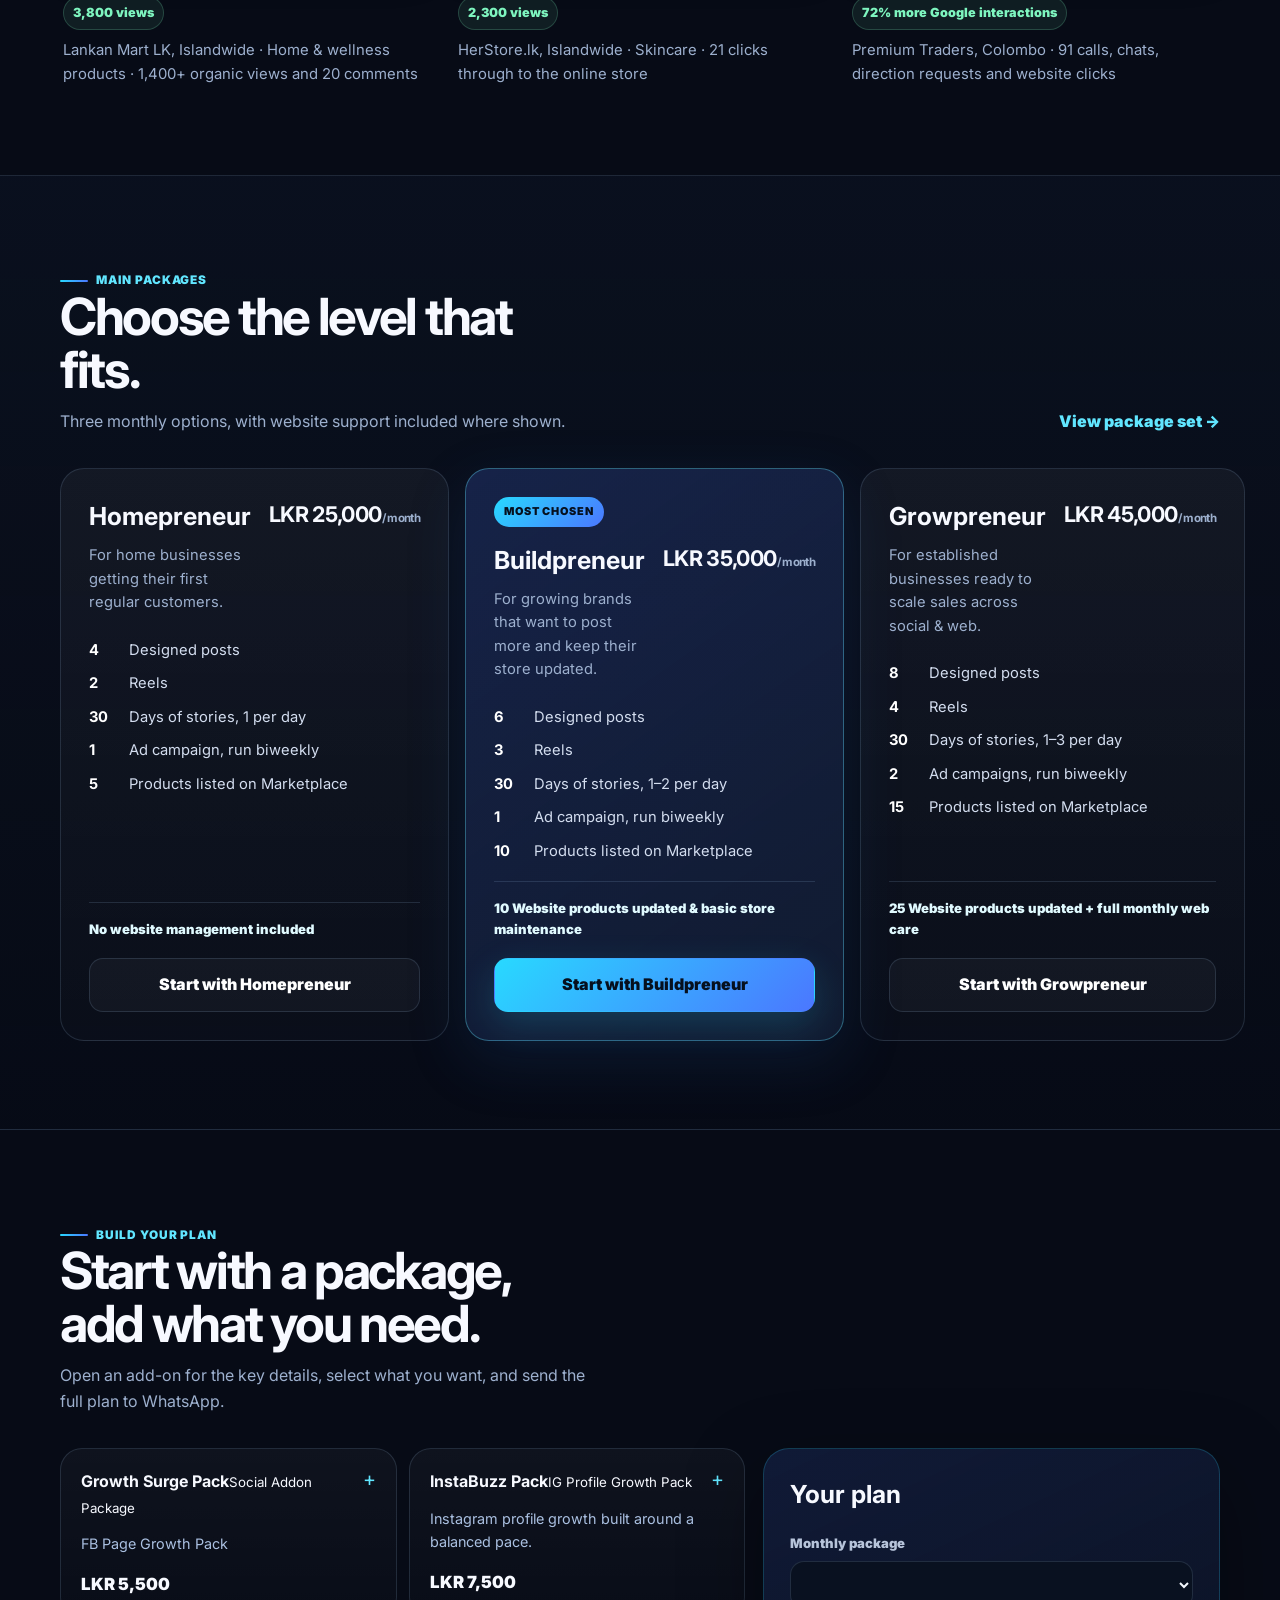
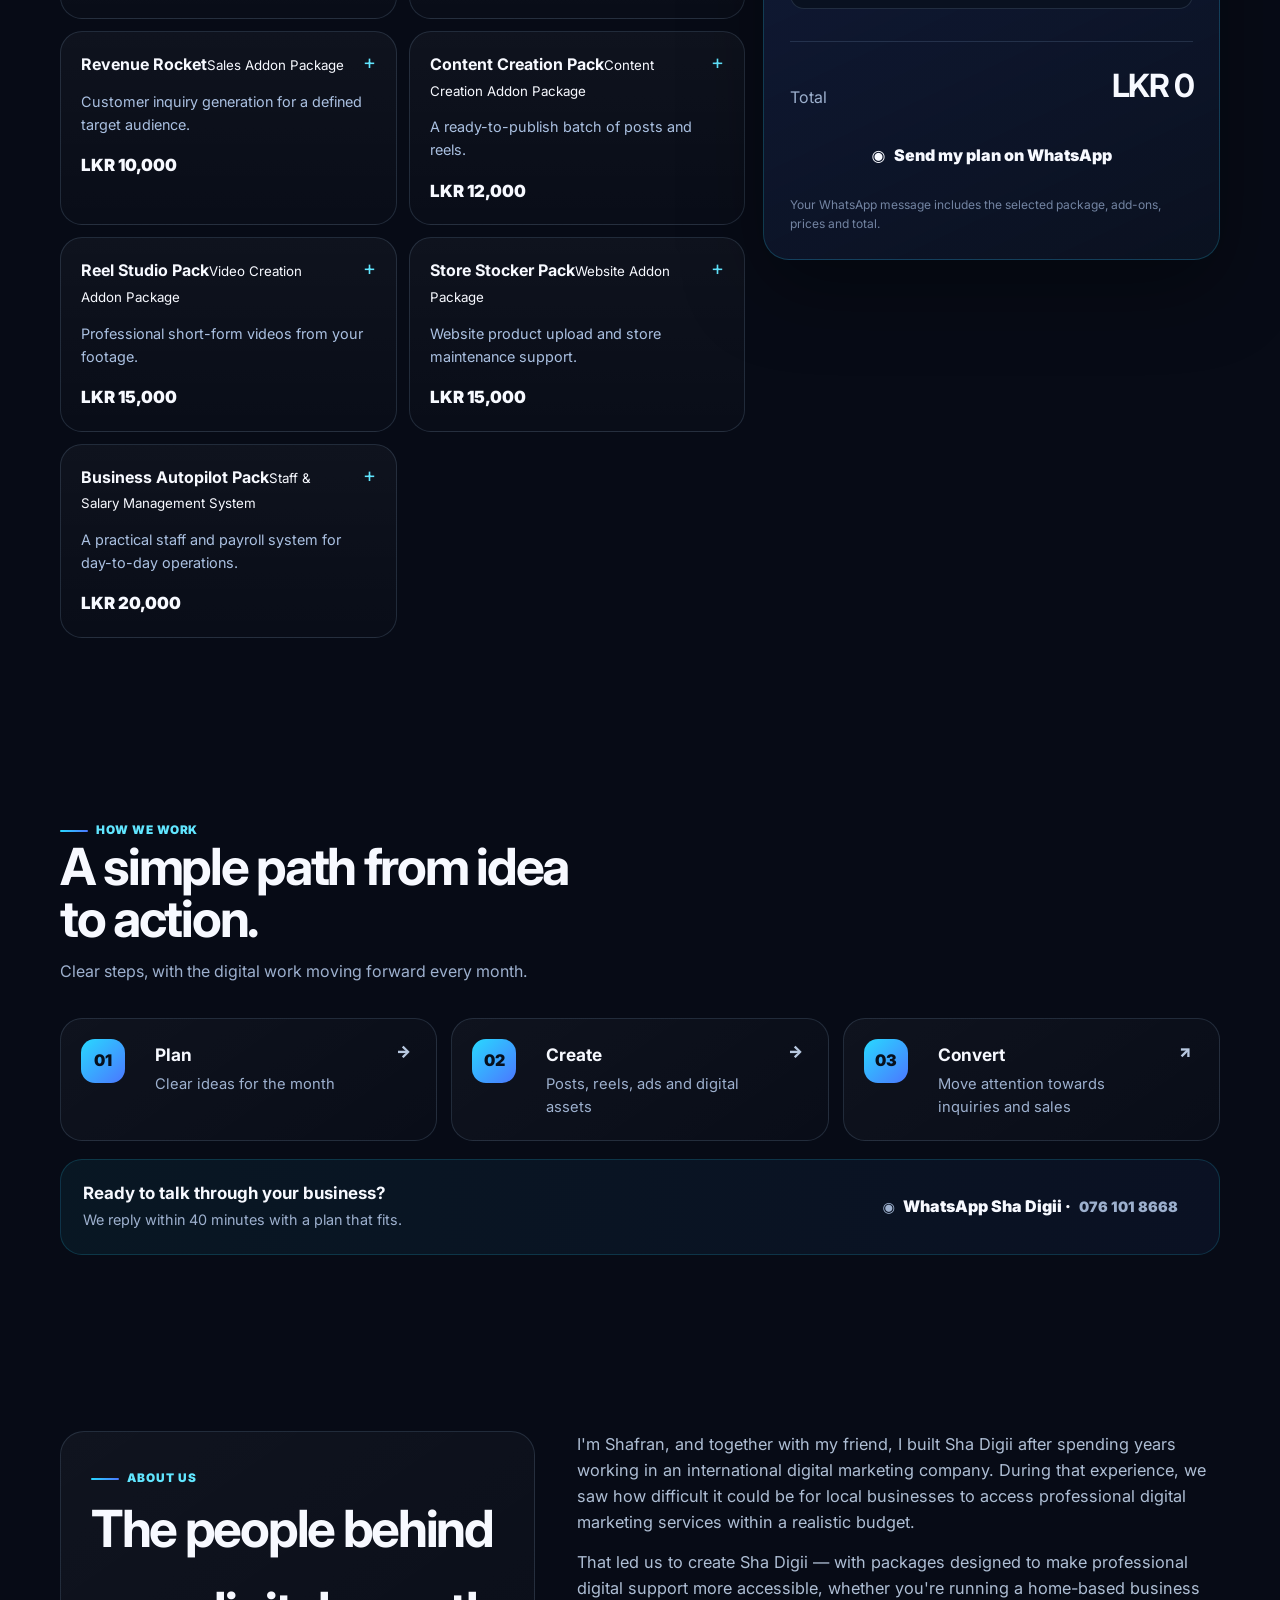
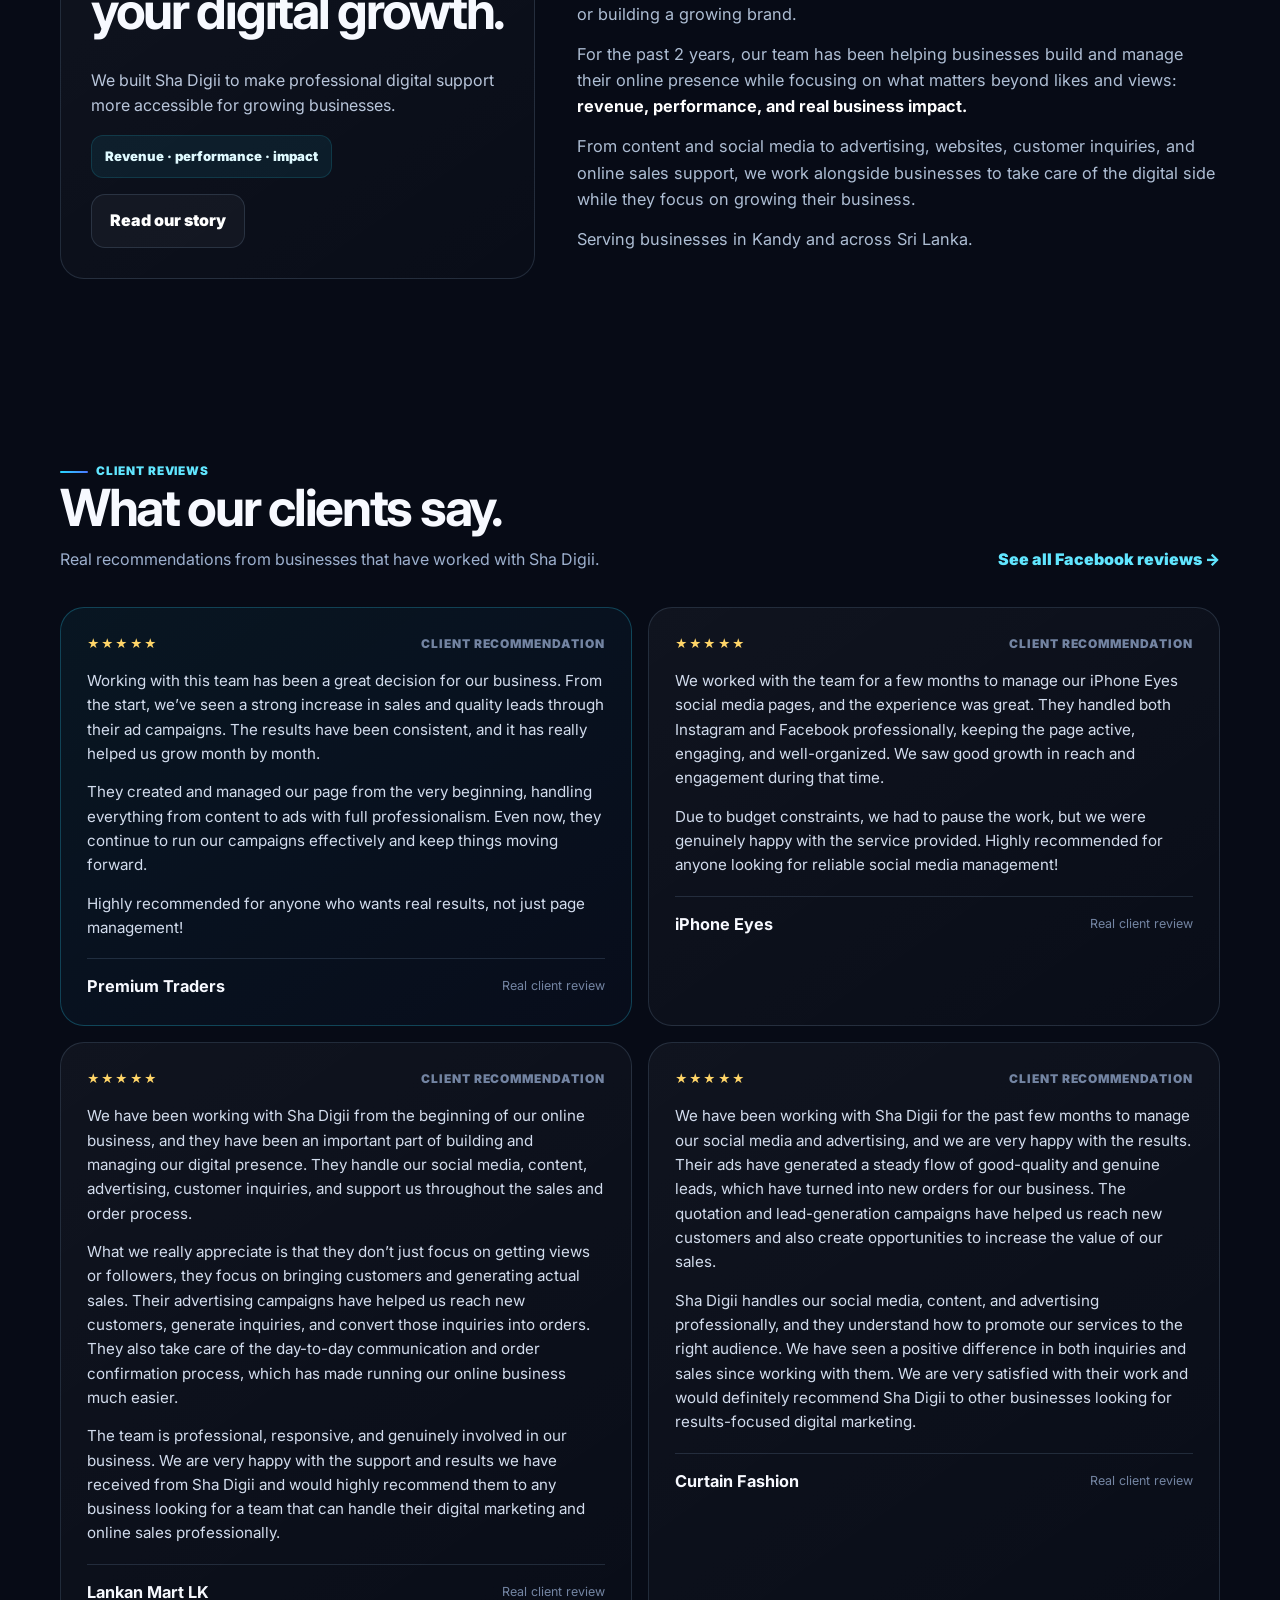
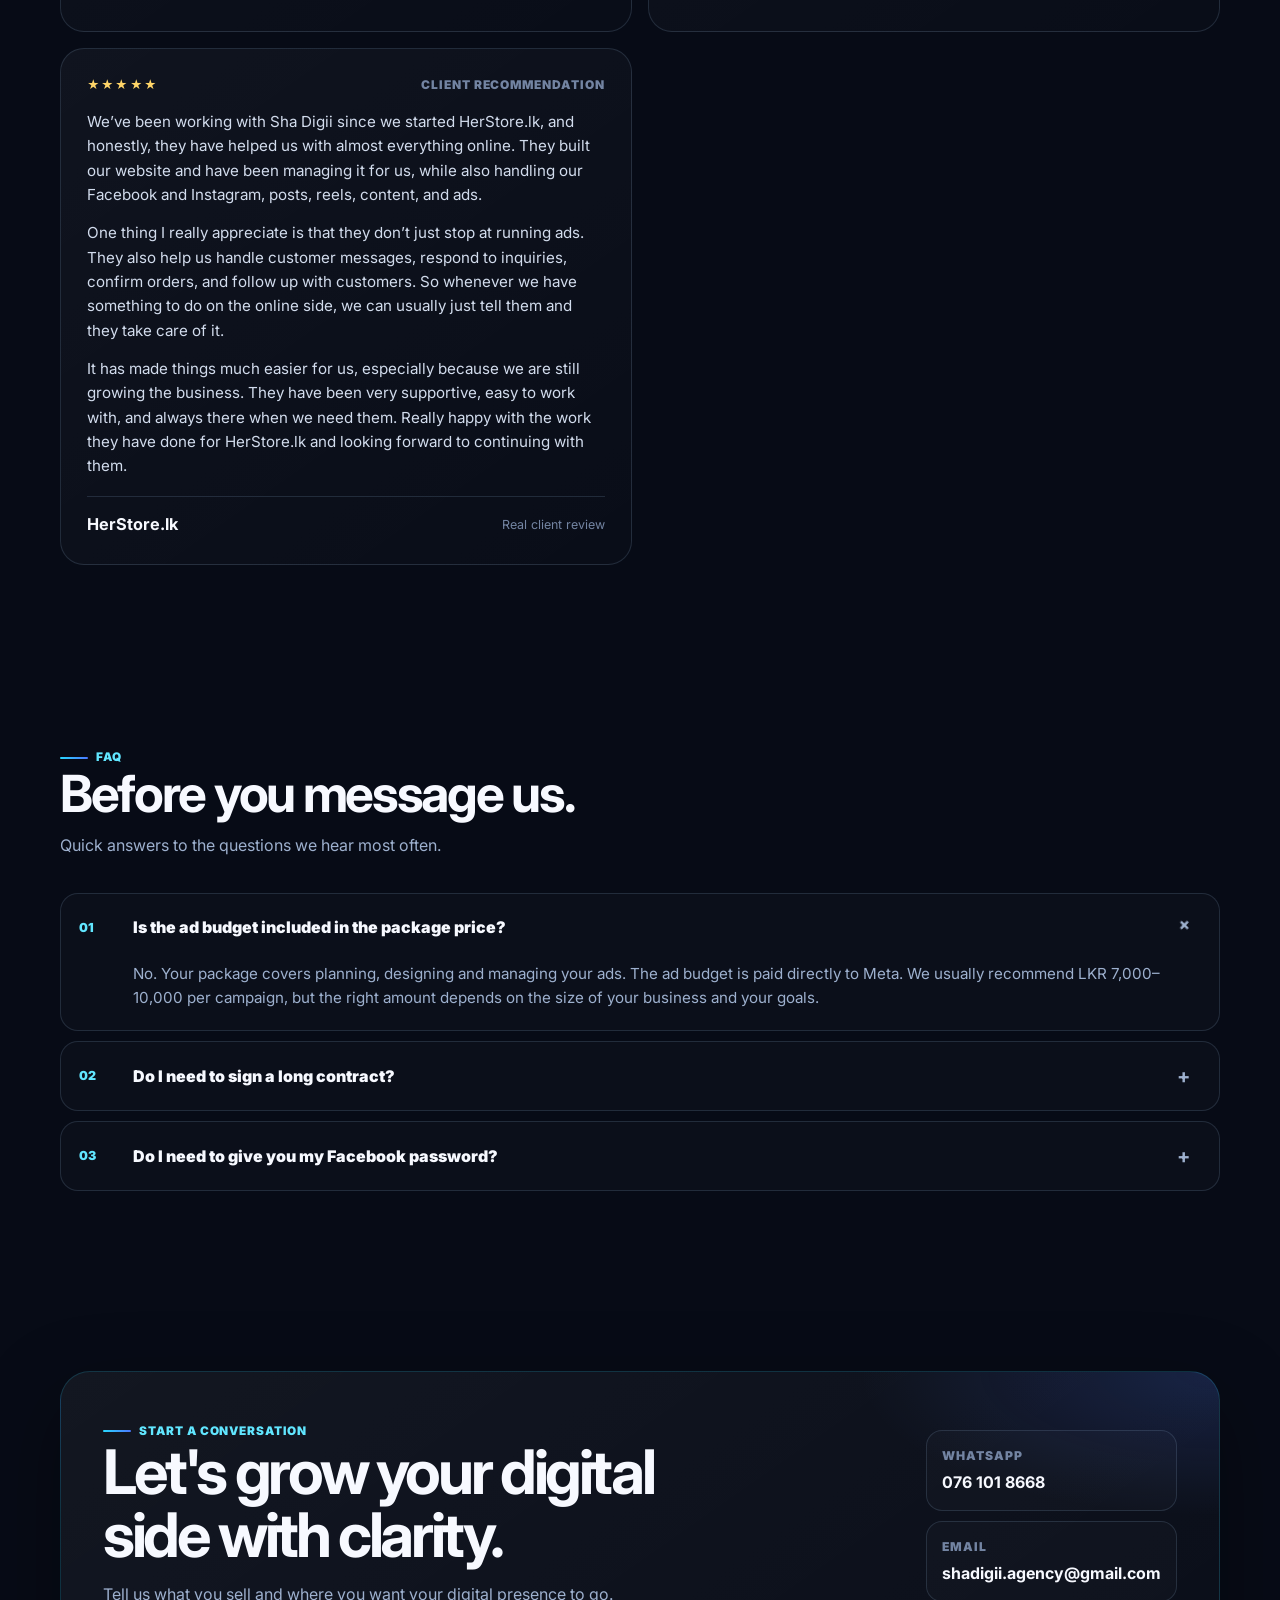
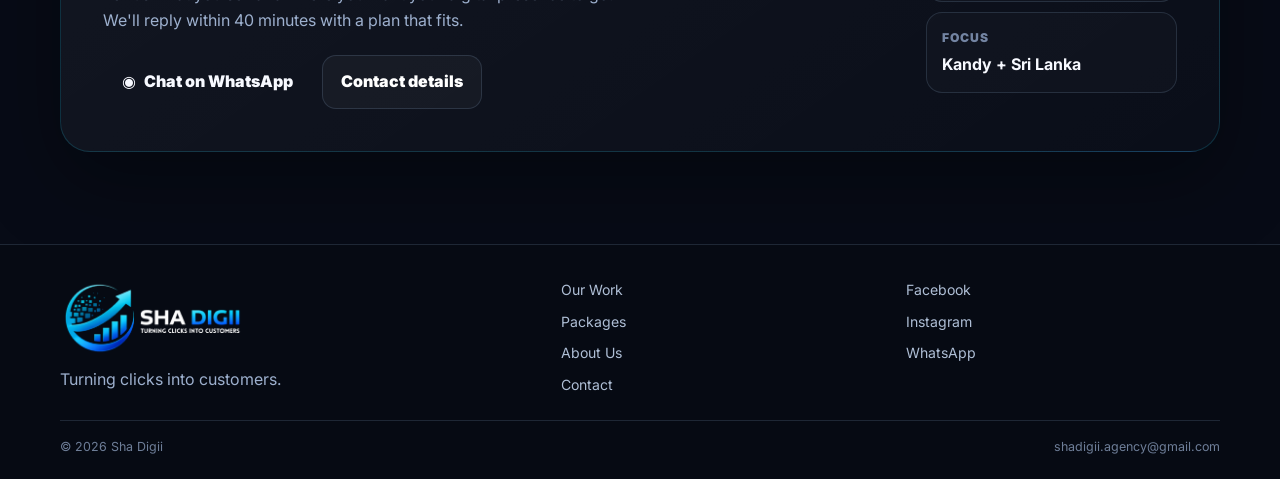
==== commit 698bd900: "Add files via upload" ====
--- a/index.html
+++ b/index.html
@@ -1,41 +1,64 @@
-<!doctype html><html lang="en"><head><meta charset="utf-8">
-<meta name="viewport" content="width=device-width, initial-scale=1, viewport-fit=cover">
+<!doctype html>
+<html lang="en-LK">
+<head>
+<meta charset="utf-8"><meta name="viewport" content="width=device-width, initial-scale=1, viewport-fit=cover">
 <meta name="theme-color" content="#070b16">
+<title>Sha Digii | Digital Marketing Agency in Kandy, Sri Lanka</title>
+<meta name="description" content="Sha Digii helps businesses in Kandy and across Sri Lanka with social media management, content, advertising, websites, SEO and online sales support.">
+<meta name="keywords" content="digital marketing agency Kandy, social media management Kandy, Facebook marketing Kandy, Instagram marketing Kandy, SEO Kandy, website management Sri Lanka, Sha Digii">
+<meta property="og:title" content="Sha Digii | Turning Clicks into Customers">
+<meta property="og:description" content="Digital marketing support for businesses in Kandy and across Sri Lanka.">
+<meta property="og:type" content="website">
+<meta property="og:url" content="https://shadigii.github.io/shadigii/">
+<meta property="og:image" content="https://shadigii.github.io/shadigii/assets/shadigii-logo.png">
+<link rel="canonical" href="https://shadigii.github.io/shadigii/">
 <link rel="icon" href="assets/favicon.png">
+<link rel="preconnect" href="https://fonts.googleapis.com"><link rel="preconnect" href="https://fonts.gstatic.com" crossorigin>
+<link href="https://fonts.googleapis.com/css2?family=Inter:wght@400;500;600;700;800;900&family=Noto+Sans+Sinhala:wght@700;800&display=swap" rel="stylesheet">
 <link rel="stylesheet" href="assets/styles.css">
-<script src="assets/data.js" defer></script><script src="assets/app.js" defer></script><title>Sha Digii — Turning clicks into customers</title><meta name="description" content="Sha Digii helps businesses with social media, content, advertising, websites, SEO and online sales support."></head><body data-page="home">
+<script type="application/ld+json">{
+  "@context":"https://schema.org","@type":"ProfessionalService","name":"Sha Digii","description":"Digital marketing support for businesses in Kandy and across Sri Lanka.","url":"https://shadigii.github.io/shadigii/","email":"mailto:shadigii.agency@gmail.com","telephone":"+94761018668","areaServed":[{"@type":"City","name":"Kandy"},{"@type":"Country","name":"Sri Lanka"}],"sameAs":["https://web.facebook.com/shadigii/","https://www.instagram.com/sha.digii/"],"serviceType":["Social media management","Content creation","Advertising","Website management","SEO","Online sales support"]
+}</script>
+<script src="assets/data.js" defer></script><script src="assets/app.js" defer></script>
+</head>
+<body data-page="home">
 <div data-shared-header></div>
-
 <main>
 <section class="hero" id="top"><div class="wrap hero-grid">
-  <div>
-    <div class="eyebrow">ආයුබෝවන්!</div>
+  <div class="hero-copy-wrap">
+    <p class="greet">ආයුබෝවන්!</p>
+    <div class="eyebrow">SHA DIGII · DIGITAL GROWTH</div>
     <h1>From home business to the <span>brand everyone knows.</span></h1>
     <p class="hero-copy">We plan, design and post your Facebook and Instagram every month, so you can focus on making, selling and delivering.</p>
-    <div class="hero-actions"><a class="btn btn-primary" href="our-work.html">See our work ↗</a><a class="btn btn-outline" href="packages.html">Explore packages</a><a class="btn btn-outline" data-wa-link target="_blank" rel="noopener">WhatsApp us</a></div>
+    <div class="hero-actions"><a class="btn btn-primary" href="our-work.html">See our work ↗</a><a class="btn btn-outline" href="packages.html">Explore packages</a><a class="btn btn-wa" data-wa-link target="_blank" rel="noopener"><span class="wa-symbol" aria-hidden="true">◉</span> WhatsApp us</a></div>
+    <div class="local-note"><span class="local-dot"></span><span>Digital marketing support for businesses in Kandy and across Sri Lanka.</span></div>
   </div>
-  <aside class="hero-panel">
-    <div class="hero-logo-box"><img src="assets/shadigii-logo.png" alt="Sha Digii — Turning clicks into customers"></div>
+  <aside class="hero-panel" aria-label="Sha Digii services at a glance">
+    <div class="hero-logo-box"><img src="assets/shadigii-logo.png" alt="Sha Digii — Turning Clicks into Customers"></div>
     <div class="hero-stats"><div class="stat"><b>Social</b><span>Content & ads</span></div><div class="stat"><b>Web</b><span>Stores & SEO</span></div><div class="stat"><b>Sales</b><span>Inquiries & orders</span></div></div>
   </aside>
 </div></section>
 
-<section class="section"><div class="wrap"><div class="section-head"><div><h2>What we help you handle.</h2><p>From everyday content to the digital work behind your sales, Sha Digii can take care of the moving parts.</p></div></div><div class="service-grid" data-services></div></div></section>
+<section class="section"><div class="wrap"><div class="section-head"><div><div class="eyebrow">WHAT WE HANDLE</div><h2>One team for the digital side.</h2><p>From everyday content to the digital work behind your sales, Sha Digii can take care of the moving parts.</p></div></div><div class="service-grid" data-services></div></div></section>
 
-<section class="section" id="work"><div class="wrap"><div class="section-head"><div><h2>Recent work, real client work.</h2><p>A live showcase of selected projects. The same portfolio data powers the full Our Work page, so new work can be added without redesigning this section.</p></div><a class="section-link" href="our-work.html">See all work →</a></div><div class="work-grid" data-portfolio-grid></div></div></section>
+<section class="section section-dark" id="work"><div class="wrap"><div class="section-head"><div><div class="eyebrow">RECENT WORK</div><h2>Recent work, real client work.</h2><p>A live showcase of selected projects. New work can be added to the same portfolio system and appears here in the recent-work view.</p></div><a class="section-link" href="our-work.html">See all work →</a></div><div class="work-grid" data-portfolio-grid></div></div></section>
 
-<section class="section packages-band"><div class="wrap"><div class="section-head"><div><h2>Choose the level that fits.</h2><p>Main monthly packages first. Full package details and add-ons live on the Packages page.</p></div><a class="section-link" href="packages.html">View package set →</a></div><div class="package-grid" data-package-grid></div></div></section>
+<section class="section packages-band"><div class="wrap"><div class="section-head"><div><div class="eyebrow">MAIN PACKAGES</div><h2>Choose the level that fits.</h2><p>Three monthly options, with website support included where shown.</p></div><a class="section-link" href="packages.html">View package set →</a></div><div class="package-grid" data-package-grid></div></div></section>
 
-<section class="section"><div class="wrap"><div class="section-head"><div><h2>How we work together.</h2><p>A simple flow that keeps your digital work moving.</p></div></div><div class="process"><article class="process-card"><span class="process-no">01</span><div><h3>Plan</h3><p>Clear ideas for the month</p></div><span class="process-arrow">→</span></article><article class="process-card"><span class="process-no">02</span><div><h3>Create</h3><p>Posts, reels, ads and digital assets</p></div><span class="process-arrow">→</span></article><article class="process-card"><span class="process-no">03</span><div><h3>Convert</h3><p>Move attention towards inquiries and sales</p></div><span class="process-arrow">↗</span></article></div><div class="process-cta"><div><strong>Ready to talk through your business?</strong><br><span>We reply within 40 minutes with a plan that fits.</span></div><a class="btn btn-primary" data-wa-link target="_blank" rel="noopener">WhatsApp Sha Digii · <span data-wa-number></span></a></div></div></section>
+<section class="section" id="plan"><div class="wrap"><div class="section-head"><div><div class="eyebrow">BUILD YOUR PLAN</div><h2>Start with a package, add what you need.</h2><p>Open an add-on for the key details, select what you want, and send the full plan to WhatsApp.</p></div></div>
+  <div class="planner" data-planner data-interactive="true"><div><div class="addon-grid" data-addon-grid></div></div><aside class="planner-summary"><h3>Your plan</h3><label for="homePlannerPackage">Monthly package</label><select id="homePlannerPackage" data-planner-package></select><ul class="planner-lines" data-planner-lines></ul><div class="planner-total"><span>Total</span><b data-planner-total>LKR 0</b></div><a class="btn btn-wa" data-planner-send target="_blank" rel="noopener"><span class="wa-symbol" aria-hidden="true">◉</span> Send my plan on WhatsApp</a><div class="builder-note">Your WhatsApp message includes the selected package, add-ons, prices and total.</div></aside></div>
+</div></section>
 
-<section class="section" id="about-preview"><div class="wrap about-split"><div class="about-card"><div class="eyebrow">ABOUT US</div><h2>The people behind your digital growth.</h2><p>We built Sha Digii to make professional digital support more accessible for growing businesses.</p><a class="btn btn-outline" href="about.html">Read our story</a></div><div class="about-story"><p>I'm Shafran, and together with my friend, I built Sha Digii after spending years working in an international digital marketing company. During that experience, we saw how difficult it could be for local businesses to access professional digital marketing services within a realistic budget.</p><p>That led us to create Sha Digii — with packages designed to make professional digital support more accessible, whether you're running a home-based business or building a growing brand.</p><p>For the past 2 years, our team has been helping businesses build and manage their online presence while focusing on what matters beyond likes and views: <strong>revenue, performance, and real business impact.</strong></p><p>From content and social media to advertising, websites, customer inquiries, and online sales support, we work alongside businesses to take care of the digital side while they focus on growing their business.</p></div></div></section>
+<section class="section"><div class="wrap"><div class="section-head"><div><div class="eyebrow">HOW WE WORK</div><h2>A simple path from idea to action.</h2><p>Clear steps, with the digital work moving forward every month.</p></div></div><div class="process"><article class="process-card"><span class="process-no">01</span><div><h3>Plan</h3><p>Clear ideas for the month</p></div><span class="process-arrow">→</span></article><article class="process-card"><span class="process-no">02</span><div><h3>Create</h3><p>Posts, reels, ads and digital assets</p></div><span class="process-arrow">→</span></article><article class="process-card"><span class="process-no">03</span><div><h3>Convert</h3><p>Move attention towards inquiries and sales</p></div><span class="process-arrow">↗</span></article></div><div class="process-cta"><div><strong>Ready to talk through your business?</strong><br><span>We reply within 40 minutes with a plan that fits.</span></div><a class="btn btn-wa" data-wa-link target="_blank" rel="noopener"><span class="wa-symbol" aria-hidden="true">◉</span> WhatsApp Sha Digii · <span data-wa-number>076 101 8668</span></a></div></div></section>
 
-<section class="section"><div class="wrap"><div class="section-head"><div><h2>What our clients say.</h2><p>Real recommendations from businesses we've worked with.</p></div></div><div class="testimonials" data-testimonials></div></div></section>
+<section class="section section-dark" id="about-preview"><div class="wrap about-split"><div class="about-card"><div class="eyebrow">ABOUT US</div><h2>The people behind your digital growth.</h2><p>We built Sha Digii to make professional digital support more accessible for growing businesses.</p><span class="about-note">Revenue · performance · impact</span><div style="margin-top:16px"><a class="btn btn-outline" href="about.html">Read our story</a></div></div><div class="about-story"><p>I'm Shafran, and together with my friend, I built Sha Digii after spending years working in an international digital marketing company. During that experience, we saw how difficult it could be for local businesses to access professional digital marketing services within a realistic budget.</p><p>That led us to create Sha Digii — with packages designed to make professional digital support more accessible, whether you're running a home-based business or building a growing brand.</p><p>For the past 2 years, our team has been helping businesses build and manage their online presence while focusing on what matters beyond likes and views: <strong>revenue, performance, and real business impact.</strong></p><p>From content and social media to advertising, websites, customer inquiries, and online sales support, we work alongside businesses to take care of the digital side while they focus on growing their business.</p><p class="about-local">Serving businesses in Kandy and across Sri Lanka.</p></div></div></section>
 
-<section class="section"><div class="wrap"><div class="section-head"><div><h2>Before you message us.</h2><p>Quick answers to the questions we hear most often.</p></div></div><div class="faq" data-faq></div></div></section>
+<section class="section"><div class="wrap"><div class="section-head"><div><div class="eyebrow">CLIENT REVIEWS</div><h2>What our clients say.</h2><p>Real recommendations from businesses that have worked with Sha Digii.</p></div><a class="section-link" href="https://www.facebook.com/shadigii/reviews/?id=61574327379914&sk=reviews" target="_blank" rel="noopener">See all Facebook reviews →</a></div><div class="testimonials" data-testimonials></div></div></section>
 
-<section class="cta-section"><div class="wrap"><div class="cta-box"><div><div class="eyebrow">START A CONVERSATION</div><h2>Let's build the next step together.</h2><p>Tell us what you sell and where you want your digital presence to go. We'll reply within 40 minutes with a plan that fits.</p><div class="cta-actions"><a class="btn btn-primary" data-wa-link target="_blank" rel="noopener">Chat on WhatsApp</a><a class="btn btn-outline" href="contact.html">Contact details</a></div></div><div class="cta-side"><div class="contact-line"><span>WhatsApp</span><strong data-wa-number></strong></div><div class="contact-line"><span>Email</span><strong data-email></strong></div><div class="contact-line"><span>Social</span><strong>Facebook · Instagram</strong></div></div></div></div></section>
+<section class="section section-dark"><div class="wrap"><div class="section-head"><div><div class="eyebrow">FAQ</div><h2>Before you message us.</h2><p>Quick answers to the questions we hear most often.</p></div></div><div class="faq" data-faq></div></div></section>
+
+<section class="cta-section"><div class="wrap"><div class="cta-box"><div><div class="eyebrow">START A CONVERSATION</div><h2>Let's grow your digital side with clarity.</h2><p>Tell us what you sell and where you want your digital presence to go. We'll reply within 40 minutes with a plan that fits.</p><div class="cta-actions"><a class="btn btn-wa" data-wa-link target="_blank" rel="noopener"><span class="wa-symbol" aria-hidden="true">◉</span> Chat on WhatsApp</a><a class="btn btn-outline" href="contact.html">Contact details</a></div></div><div class="cta-side"><div class="contact-line"><span>WhatsApp</span><strong data-wa-number>076 101 8668</strong></div><div class="contact-line"><span>Email</span><strong data-email>shadigii.agency@gmail.com</strong></div><div class="contact-line"><span>Focus</span><strong>Kandy + Sri Lanka</strong></div></div></div></div></section>
 </main>
+<div data-shared-footer></div>
 
-<div data-shared-footer></div>
-</body></html>+</body></html>
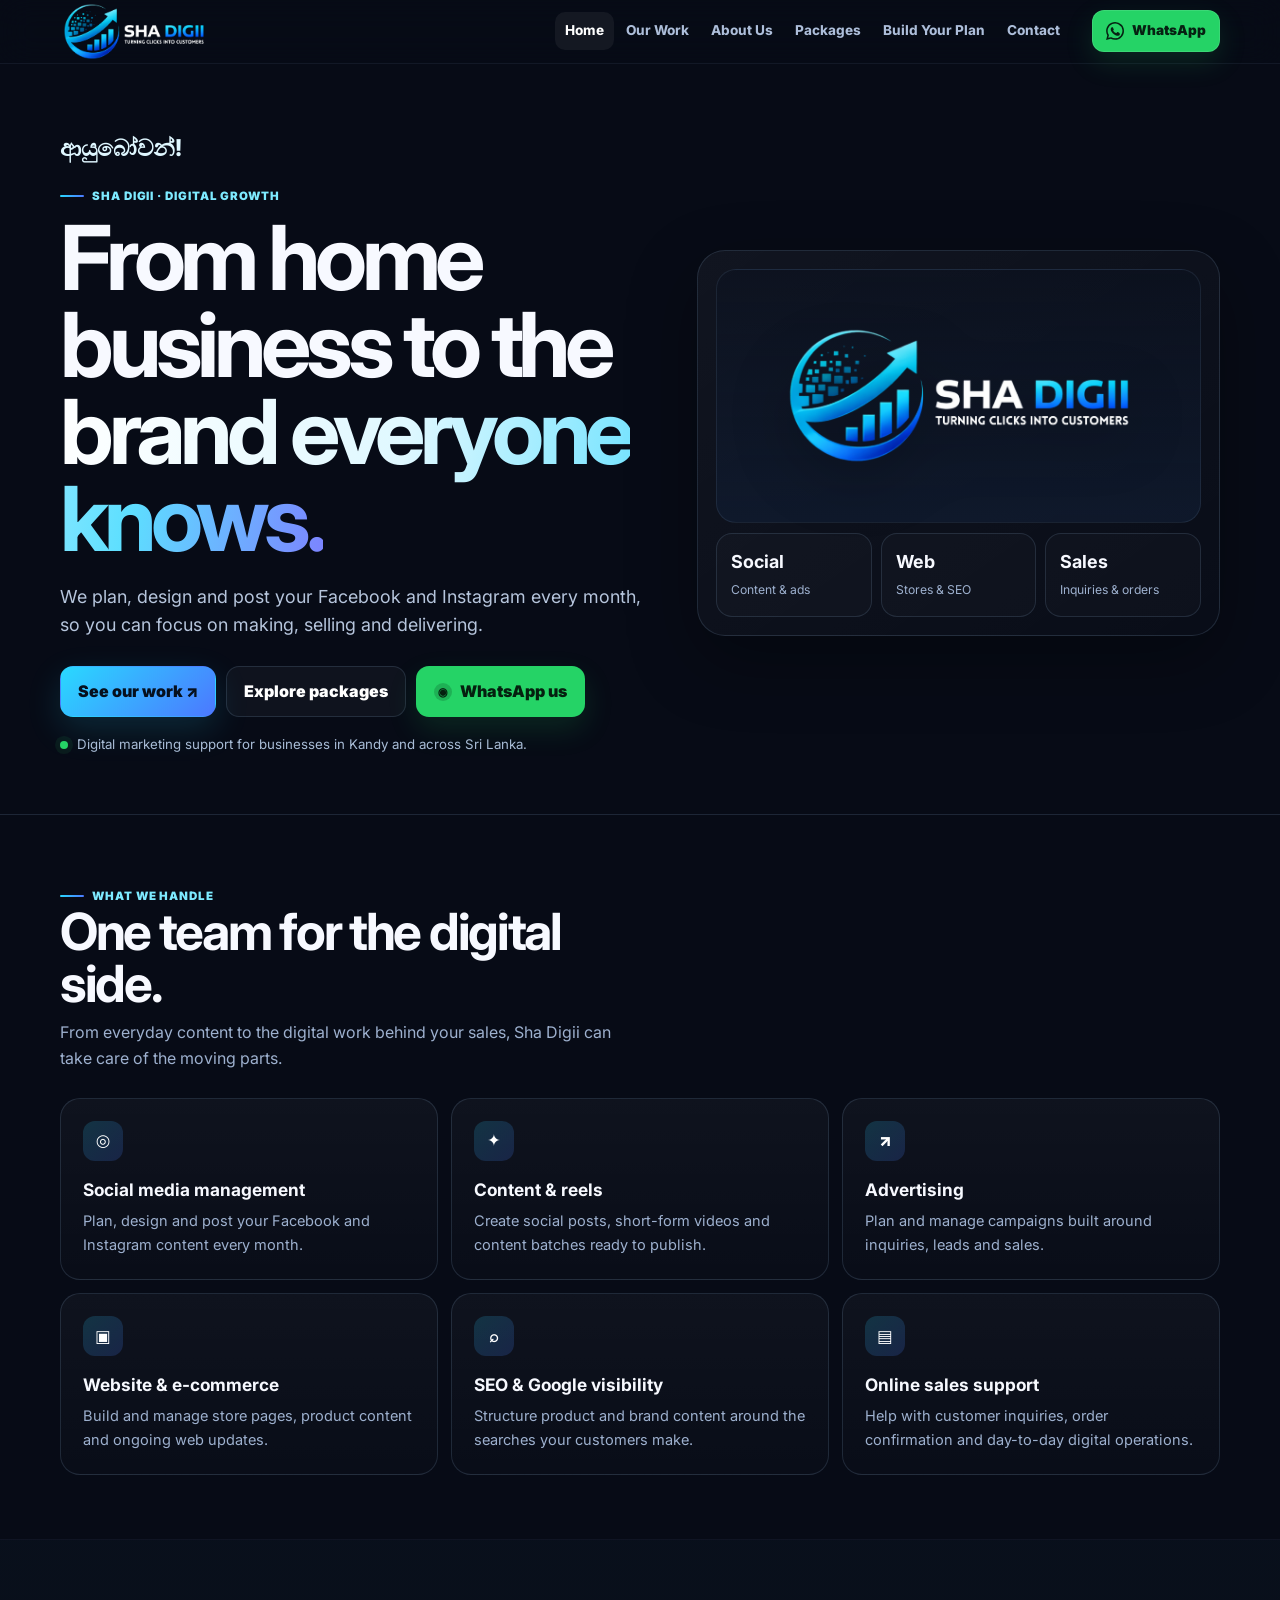
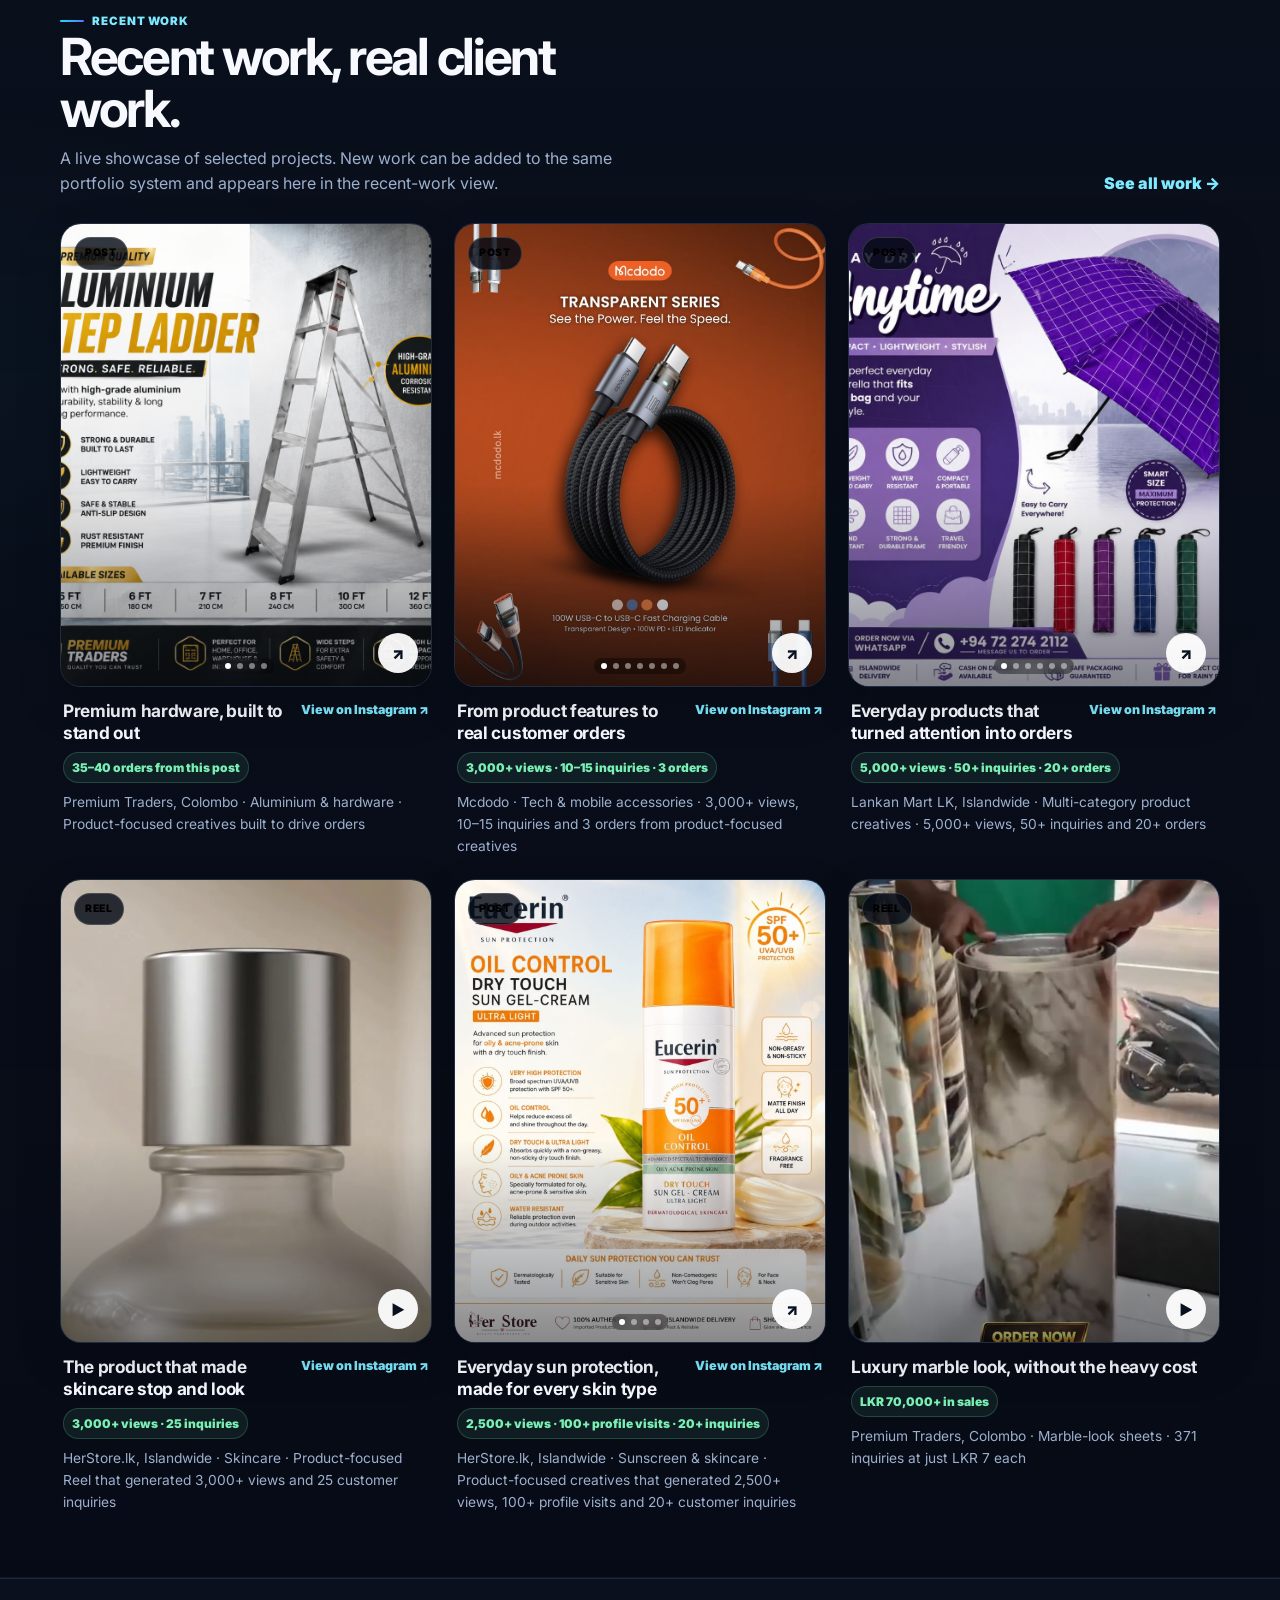
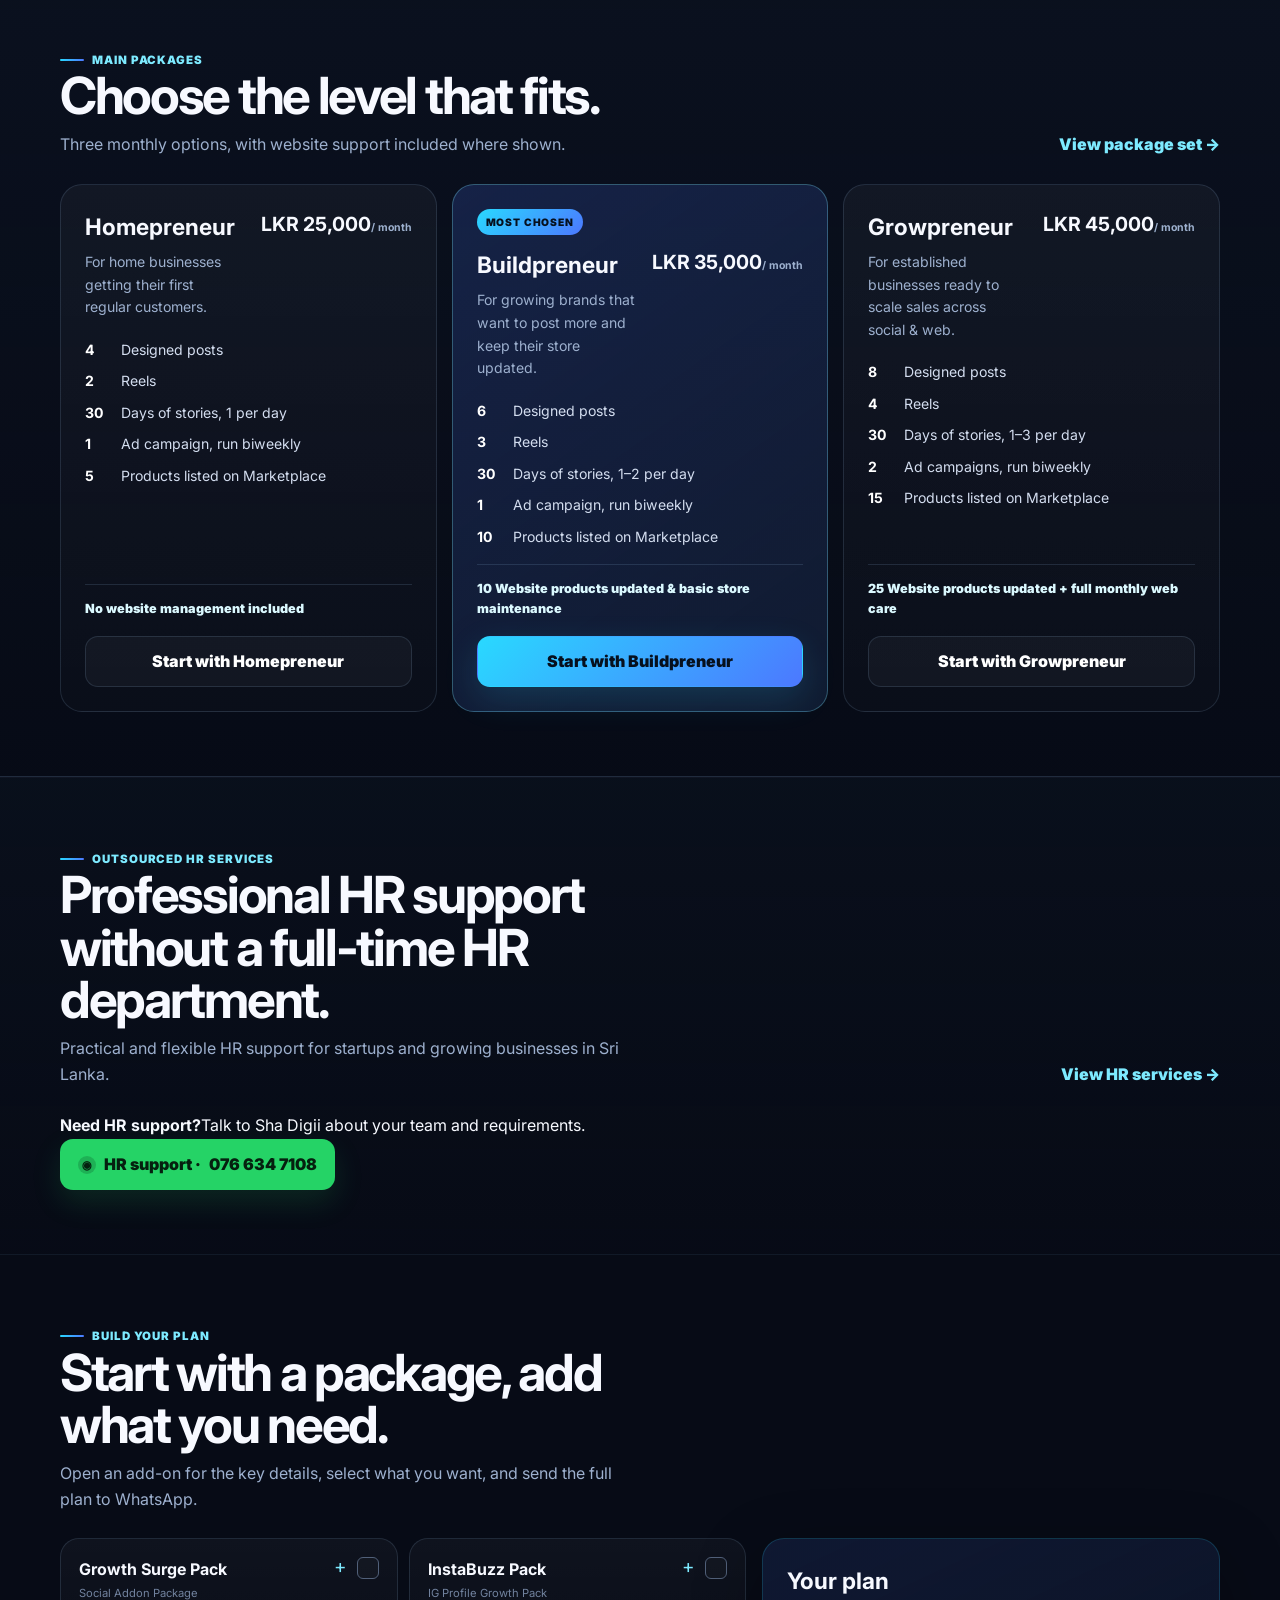
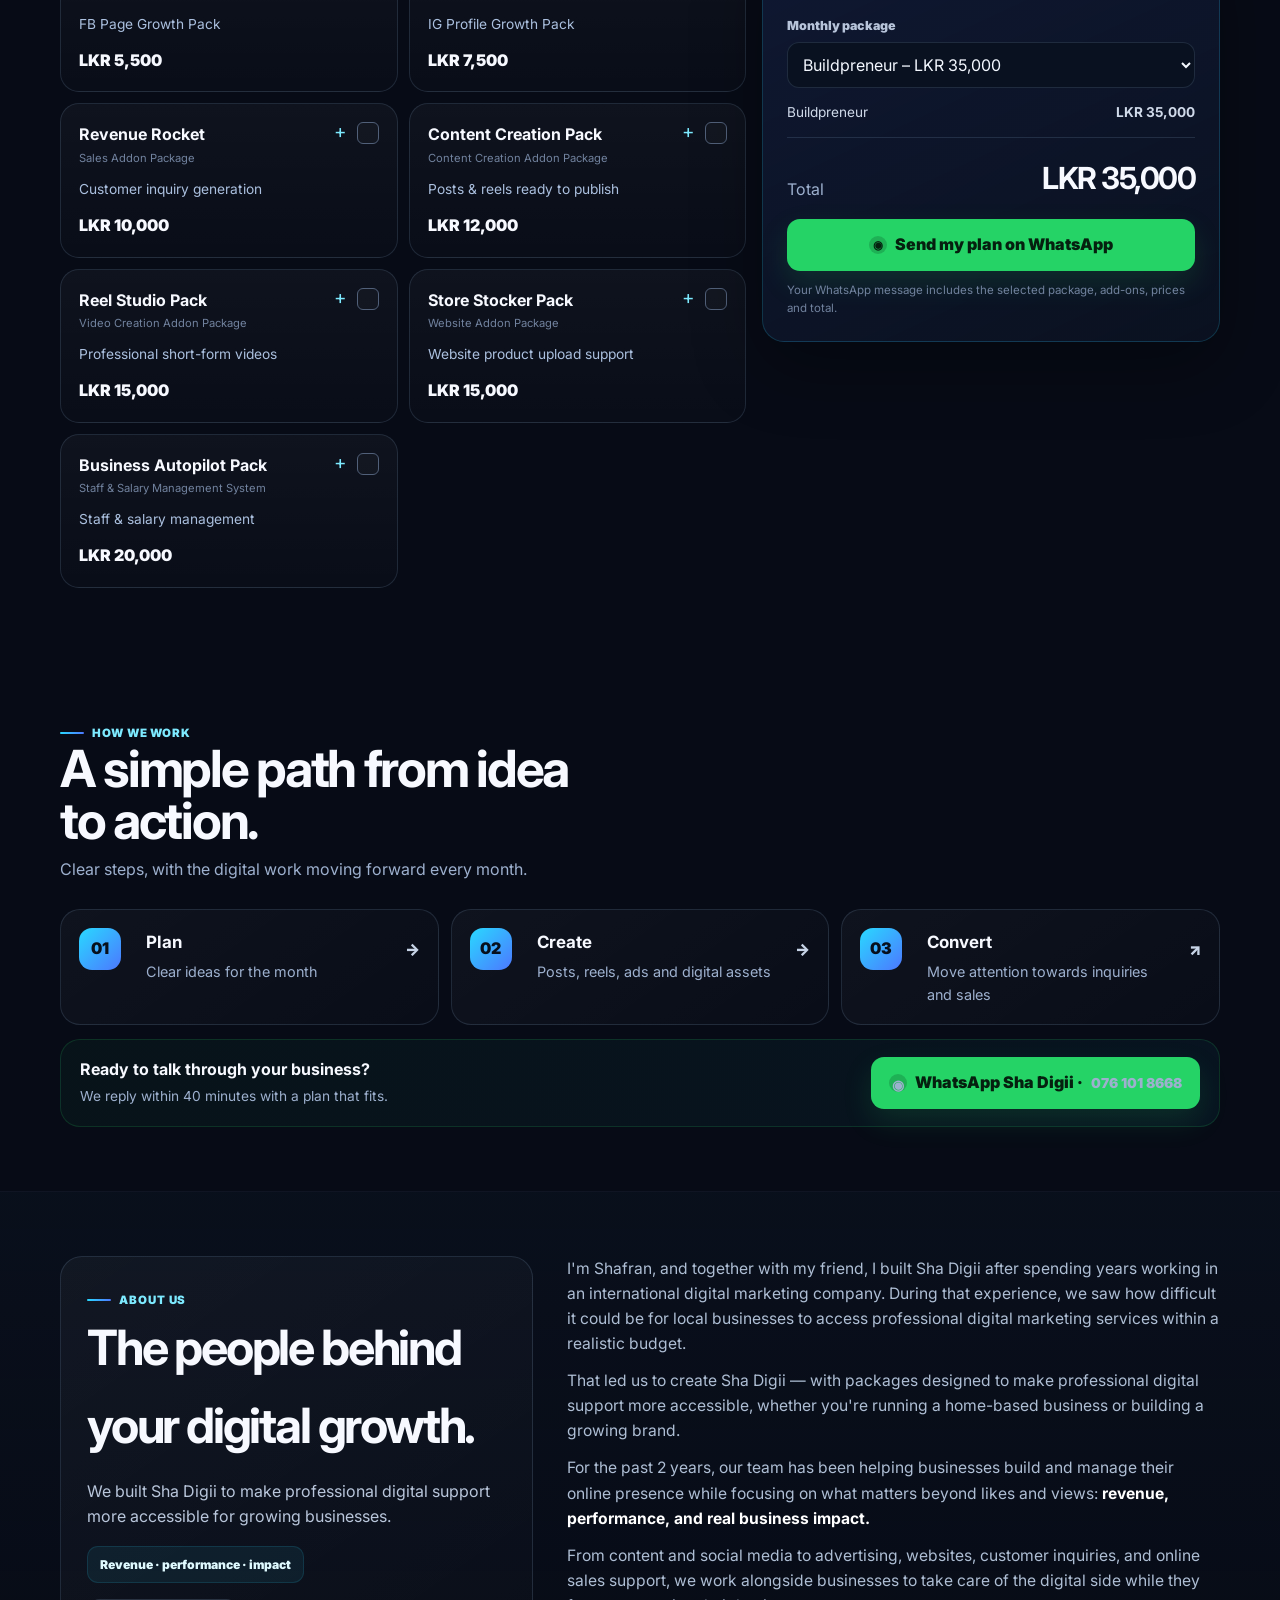
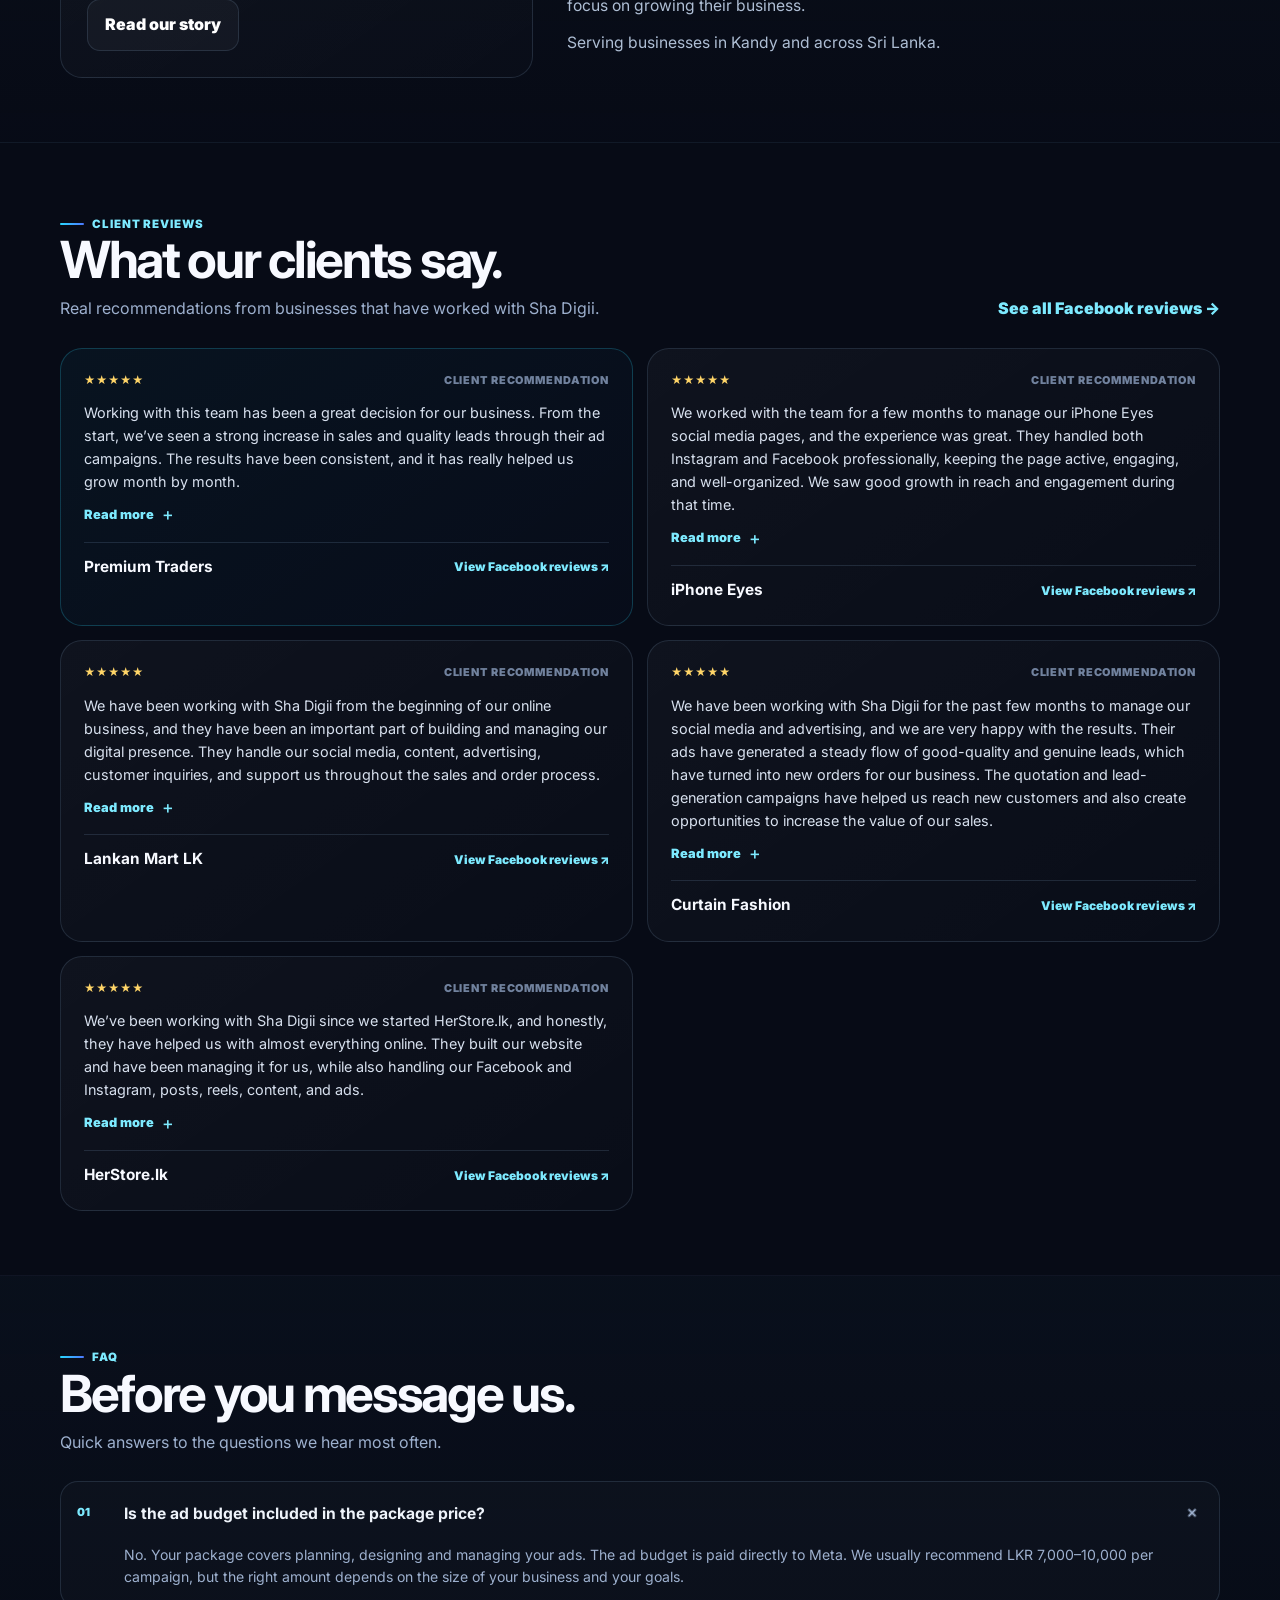
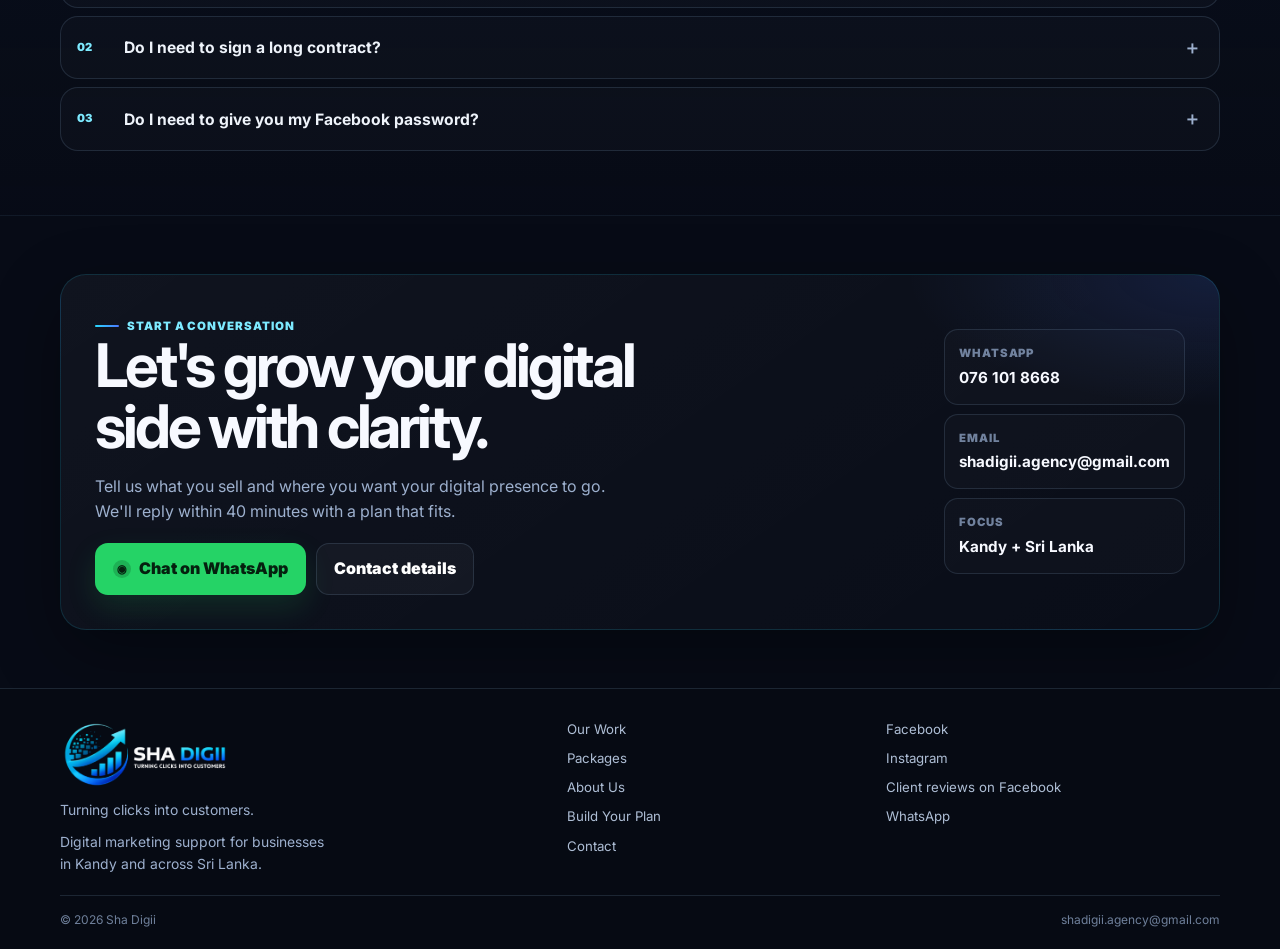
==== commit b1e62f6a: "Add files via upload" ====
--- a/index.html
+++ b/index.html
@@ -44,9 +44,10 @@
 <section class="section section-dark" id="work"><div class="wrap"><div class="section-head"><div><div class="eyebrow">RECENT WORK</div><h2>Recent work, real client work.</h2><p>A live showcase of selected projects. New work can be added to the same portfolio system and appears here in the recent-work view.</p></div><a class="section-link" href="our-work.html">See all work →</a></div><div class="work-grid" data-portfolio-grid></div></div></section>
 
 <section class="section packages-band"><div class="wrap"><div class="section-head"><div><div class="eyebrow">MAIN PACKAGES</div><h2>Choose the level that fits.</h2><p>Three monthly options, with website support included where shown.</p></div><a class="section-link" href="packages.html">View package set →</a></div><div class="package-grid" data-package-grid></div></div></section>
+<section class="section section-dark" id="hr-services"><div class="wrap"><div class="section-head"><div><div class="eyebrow">OUTSOURCED HR SERVICES</div><h2>Professional HR support without a full-time HR department.</h2><p>Practical and flexible HR support for startups and growing businesses in Sri Lanka.</p></div><a class="section-link" href="packages.html">View HR services →</a></div><div class="hr-package-grid" data-hr-package-grid></div><div class="hr-contact-note"><div><strong>Need HR support?</strong><span>Talk to Sha Digii about your team and requirements.</span></div><a class="btn btn-wa" data-hr-wa-link target="_blank" rel="noopener"><span class="wa-symbol" aria-hidden="true">◉</span> HR support · <span data-hr-wa-number>076 634 7108</span></a></div></div></section>
 
 <section class="section" id="plan"><div class="wrap"><div class="section-head"><div><div class="eyebrow">BUILD YOUR PLAN</div><h2>Start with a package, add what you need.</h2><p>Open an add-on for the key details, select what you want, and send the full plan to WhatsApp.</p></div></div>
-  <div class="planner" data-planner data-interactive="true"><div><div class="addon-grid" data-addon-grid></div></div><aside class="planner-summary"><h3>Your plan</h3><label for="homePlannerPackage">Monthly package</label><select id="homePlannerPackage" data-planner-package></select><ul class="planner-lines" data-planner-lines></ul><div class="planner-total"><span>Total</span><b data-planner-total>LKR 0</b></div><a class="btn btn-wa" data-planner-send target="_blank" rel="noopener"><span class="wa-symbol" aria-hidden="true">◉</span> Send my plan on WhatsApp</a><div class="builder-note">Your WhatsApp message includes the selected package, add-ons, prices and total.</div></aside></div>
+  <div class="planner" data-planner data-interactive="true"><div><div class="addon-grid" data-addon-grid></div></div><aside class="planner-summary"><h3>Your plan</h3><label for="homePlannerPackage">Monthly package</label><select id="homePlannerPackage" data-planner-package></select><ul class="planner-lines" data-planner-lines></ul><div class="planner-total"><span data-planner-total-label>Total</span><b data-planner-total>LKR 0</b></div><a class="btn btn-wa" data-planner-send target="_blank" rel="noopener"><span class="wa-symbol" aria-hidden="true">◉</span> Send my plan on WhatsApp</a><div class="builder-note">Your WhatsApp message includes the selected package, add-ons, prices and total.</div></aside></div>
 </div></section>
 
 <section class="section"><div class="wrap"><div class="section-head"><div><div class="eyebrow">HOW WE WORK</div><h2>A simple path from idea to action.</h2><p>Clear steps, with the digital work moving forward every month.</p></div></div><div class="process"><article class="process-card"><span class="process-no">01</span><div><h3>Plan</h3><p>Clear ideas for the month</p></div><span class="process-arrow">→</span></article><article class="process-card"><span class="process-no">02</span><div><h3>Create</h3><p>Posts, reels, ads and digital assets</p></div><span class="process-arrow">→</span></article><article class="process-card"><span class="process-no">03</span><div><h3>Convert</h3><p>Move attention towards inquiries and sales</p></div><span class="process-arrow">↗</span></article></div><div class="process-cta"><div><strong>Ready to talk through your business?</strong><br><span>We reply within 40 minutes with a plan that fits.</span></div><a class="btn btn-wa" data-wa-link target="_blank" rel="noopener"><span class="wa-symbol" aria-hidden="true">◉</span> WhatsApp Sha Digii · <span data-wa-number>076 101 8668</span></a></div></div></section>
--- a/assets/styles.css
+++ b/assets/styles.css
@@ -1,41 +1,35 @@
-:root{
-  --bg:#070b16; --bg-2:#0b1221; --surface:#0f1727; --surface-2:#101b2f; --line:rgba(156,191,231,.16);
-  --text:#f7f9ff; --muted:#9db0ce; --muted-2:#7384a2; --cyan:#28d9ff; --blue:#4b77ff; --purple:#8b4dff;
-  --accent:#61e6ff; --success:#7ef5bf; --shadow:0 28px 80px rgba(0,0,0,.34); --radius:26px;
-  --container:1160px;
-}
-*{box-sizing:border-box} html{scroll-behavior:smooth} body{margin:0;background:radial-gradient(1000px 500px at 80% -10%,rgba(75,119,255,.18),transparent 60%),radial-gradient(900px 600px at 0% 20%,rgba(40,217,255,.08),transparent 55%),var(--bg);color:var(--text);font-family:Inter,ui-sans-serif,system-ui,-apple-system,"Segoe UI",sans-serif;font-size:16px;line-height:1.6} body.modal-open{overflow:hidden}
-a{color:inherit;text-decoration:none} button,input,select{font:inherit} button{cursor:pointer} img{display:block;max-width:100%}
-.wrap{width:min(var(--container),calc(100% - 36px));margin-inline:auto}.site-header{position:sticky;top:0;z-index:50;background:rgba(7,11,22,.83);backdrop-filter:blur(18px);border-bottom:1px solid rgba(156,191,231,.08)}
-.header-inner{width:min(var(--container),calc(100% - 36px));margin:auto;min-height:78px;display:flex;align-items:center;gap:26px}.brand{display:inline-flex;align-items:center;flex:0 0 auto;width:176px}.brand img{width:100%;height:auto}.desktop-nav{display:flex;align-items:center;gap:6px;margin-left:auto}.desktop-nav a{padding:10px 12px;border-radius:10px;color:#b9c6de;font-weight:700;font-size:.92rem}.desktop-nav a:hover,.desktop-nav a.active{background:rgba(255,255,255,.05);color:#fff}.header-wa{margin-left:8px;display:inline-flex;align-items:center;gap:8px;padding:11px 15px;border-radius:14px;background:linear-gradient(135deg,var(--cyan),var(--blue));color:#07101e;font-weight:900;box-shadow:0 10px 35px rgba(40,217,255,.16)}.wa-mark{font-size:1.05rem}.mobile-menu{display:none;margin-left:auto;border:1px solid var(--line);background:rgba(255,255,255,.04);border-radius:12px;padding:10px;width:46px}.mobile-menu span{display:block;height:2px;background:#fff;margin:5px 0}.mobile-nav{width:min(var(--container),calc(100% - 36px));margin:0 auto 14px;padding:8px;border:1px solid var(--line);background:rgba(13,20,35,.97);border-radius:18px}.mobile-nav a{display:block;padding:12px 14px;color:#bdcae1;border-radius:10px;font-weight:700}.mobile-nav a.active,.mobile-nav a:hover{background:rgba(255,255,255,.05);color:#fff}.mobile-wa{margin-top:6px!important;background:linear-gradient(135deg,var(--cyan),var(--blue))!important;color:#081220!important}
+:root{--bg:#070b16;--bg2:#0b1221;--surface:#0e1727;--surface2:#111d31;--line:rgba(156,191,231,.15);--text:#f7f9ff;--muted:#9db0ce;--muted2:#71829e;--cyan:#29d9ff;--blue:#4c78ff;--green:#25D366;--greenDark:#16ad4c;--success:#79efb4;--container:1160px;--shadow:0 24px 70px rgba(0,0,0,.32);--radius:22px}
+*{box-sizing:border-box}html{scroll-behavior:smooth}body{margin:0;background:radial-gradient(1000px 520px at 84% -8%,rgba(76,120,255,.18),transparent 60%),radial-gradient(850px 500px at -5% 22%,rgba(41,217,255,.07),transparent 55%),var(--bg);color:var(--text);font-family:Inter,ui-sans-serif,system-ui,-apple-system,"Segoe UI",sans-serif;font-size:16px;line-height:1.6}body.modal-open{overflow:hidden}a{color:inherit;text-decoration:none}button,input,select{font:inherit}button{cursor:pointer}img,video{display:block;max-width:100%}.wrap{width:min(var(--container),calc(100% - 34px));margin-inline:auto}
+.site-header{position:sticky;top:0;z-index:50;background:rgba(7,11,22,.82);backdrop-filter:blur(16px);border-bottom:1px solid rgba(156,191,231,.08)}.header-inner{width:min(var(--container),calc(100% - 34px));margin:auto;min-height:62px;display:flex;align-items:center;gap:18px}.brand{width:148px;display:inline-flex;align-items:center;flex:0 0 auto}.brand img{width:100%;height:auto}.desktop-nav{display:flex;align-items:center;gap:2px;margin-left:auto}.desktop-nav a{padding:8px 10px;border-radius:10px;color:#adbeda;font-weight:750;font-size:.85rem}.desktop-nav a:hover,.desktop-nav a.active{background:rgba(255,255,255,.055);color:#fff}.header-wa,.mobile-wa{display:inline-flex;align-items:center;justify-content:center;gap:8px;background:var(--green);color:#062112;border:1px solid rgba(255,255,255,.1);font-weight:950;box-shadow:0 10px 28px rgba(37,211,102,.15)}.header-wa{margin-left:4px;padding:9px 13px;border-radius:12px;font-size:.85rem}.wa-svg{width:18px;height:18px;flex:none}.header-wa:hover,.mobile-wa:hover{background:var(--greenDark);color:#fff}.mobile-menu{display:none;margin-left:auto;width:44px;height:44px;border:1px solid var(--line);border-radius:11px;background:rgba(255,255,255,.04)}.mobile-menu span{display:block;width:18px;height:2px;background:#fff;margin:4px auto}.mobile-nav{width:min(var(--container),calc(100% - 34px));margin:0 auto 12px;padding:8px;border:1px solid var(--line);background:rgba(10,17,30,.98);border-radius:16px}.mobile-nav a{display:block;padding:11px 12px;border-radius:10px;color:#bdcae0;font-weight:800}.mobile-nav a.active,.mobile-nav a:hover{background:rgba(255,255,255,.05);color:#fff}.mobile-wa{margin-top:6px!important;border-radius:12px;padding:12px}
 
-.hero{position:relative;overflow:hidden;padding:86px 0 72px;border-bottom:1px solid var(--line)}.hero-grid{display:grid;grid-template-columns:1.06fr .94fr;gap:58px;align-items:center}.eyebrow{display:inline-flex;align-items:center;gap:8px;color:var(--accent);font-weight:900;letter-spacing:.08em;text-transform:uppercase;font-size:.74rem}.eyebrow::before{content:"";width:28px;height:2px;background:linear-gradient(90deg,var(--cyan),var(--blue));border-radius:2px}.hero h1{font-size:clamp(3.1rem,7vw,6.5rem);line-height:.98;letter-spacing:-.055em;margin:20px 0 22px;max-width:10ch}.hero h1 span{background:linear-gradient(100deg,#fff 0%,#dff8ff 42%,#5ddfff 74%,#7a83ff 100%);-webkit-background-clip:text;background-clip:text;color:transparent}.hero-copy{font-size:1.18rem;color:#b2c2dc;max-width:60ch}.hero-actions{display:flex;gap:12px;flex-wrap:wrap;margin-top:32px}.btn{display:inline-flex;align-items:center;justify-content:center;gap:8px;border:1px solid transparent;border-radius:14px;padding:13px 18px;font-weight:900;transition:.2s ease}.btn-primary{background:linear-gradient(135deg,var(--cyan),var(--blue));color:#06101e;box-shadow:0 12px 36px rgba(40,217,255,.18)}.btn-outline{border-color:var(--line);background:rgba(255,255,255,.035);color:#fff}.btn:hover{transform:translateY(-2px)}
-.hero-panel{position:relative;padding:20px;border:1px solid var(--line);border-radius:30px;background:linear-gradient(145deg,rgba(255,255,255,.05),rgba(255,255,255,.015));box-shadow:var(--shadow);overflow:hidden}.hero-panel::before{content:"";position:absolute;inset:-35% -20% auto auto;width:320px;height:320px;background:radial-gradient(circle,rgba(40,217,255,.24),transparent 70%);pointer-events:none}.hero-logo-box{min-height:260px;display:grid;place-items:center;border:1px solid rgba(156,191,231,.11);border-radius:22px;background:linear-gradient(180deg,rgba(11,18,33,.5),rgba(16,27,47,.9))}.hero-logo-box img{width:min(82%,520px);filter:drop-shadow(0 18px 30px rgba(0,0,0,.28))}.hero-stats{display:grid;grid-template-columns:repeat(3,1fr);gap:10px;margin-top:12px}.stat{padding:16px;border:1px solid var(--line);border-radius:18px;background:rgba(255,255,255,.02)}.stat b{display:block;font-size:1.28rem}.stat span{color:var(--muted);font-size:.82rem}
+.hero{position:relative;overflow:hidden;padding:66px 0 58px;border-bottom:1px solid var(--line)}.hero-grid{display:grid;grid-template-columns:1.06fr .94fr;gap:48px;align-items:center}.greet{font-family:"Noto Sans Sinhala",Inter,system-ui,sans-serif;font-size:1.45rem;font-weight:800;color:#dff7ff;margin:0 0 12px;letter-spacing:-.02em}.eyebrow{display:inline-flex;align-items:center;gap:8px;color:#7deaff;font-weight:900;letter-spacing:.08em;text-transform:uppercase;font-size:.72rem}.eyebrow::before{content:"";width:24px;height:2px;background:linear-gradient(90deg,var(--cyan),var(--blue));border-radius:2px}.hero h1{font-size:clamp(3.1rem,7vw,6.35rem);line-height:.97;letter-spacing:-.058em;margin:10px 0 20px;max-width:10.2ch}.hero h1 span{background:linear-gradient(100deg,#fff 0%,#dff8ff 42%,#5ddfff 76%,#7c83ff 100%);-webkit-background-clip:text;background-clip:text;color:transparent}.hero-copy{font-size:1.12rem;color:#b6c5dc;max-width:58ch}.hero-actions{display:flex;gap:10px;flex-wrap:wrap;margin-top:26px}.btn{display:inline-flex;align-items:center;justify-content:center;gap:8px;border:1px solid transparent;border-radius:13px;padding:12px 17px;font-weight:900;transition:.2s ease}.btn-primary{background:linear-gradient(135deg,var(--cyan),var(--blue));color:#06101e;box-shadow:0 12px 34px rgba(41,217,255,.15)}.btn-wa,.hero .btn-wa,.process-cta .btn-wa{background:var(--green);color:#05200f;box-shadow:0 12px 30px rgba(37,211,102,.14)}.btn-wa:hover{background:var(--greenDark);color:#fff}.btn-outline{border-color:var(--line);background:rgba(255,255,255,.035);color:#fff}.btn:hover{transform:translateY(-2px)}
+.hero-panel{padding:18px;border:1px solid var(--line);border-radius:28px;background:linear-gradient(145deg,rgba(255,255,255,.045),rgba(255,255,255,.012));box-shadow:var(--shadow)}.hero-logo-box{min-height:254px;display:grid;place-items:center;padding:22px;border:1px solid rgba(156,191,231,.1);border-radius:20px;background:linear-gradient(180deg,rgba(11,18,33,.46),rgba(16,27,47,.82))}.hero-logo-box img{width:min(82%,520px);filter:drop-shadow(0 18px 28px rgba(0,0,0,.3))}.hero-stats{display:grid;grid-template-columns:repeat(3,1fr);gap:9px;margin-top:10px}.stat{padding:14px;border:1px solid var(--line);border-radius:16px;background:rgba(255,255,255,.02)}.stat b{display:block;font-size:1.12rem}.stat span{color:var(--muted);font-size:.76rem}
+.local-note{display:flex;align-items:center;gap:9px;margin-top:17px;color:#a9bdd7;font-size:.83rem}.local-dot{width:8px;height:8px;border-radius:50%;background:var(--green);box-shadow:0 0 0 5px rgba(37,211,102,.08)}
+.section{padding:64px 0}.section-tight{padding-top:48px}.section-dark{background:linear-gradient(180deg,rgba(10,17,30,.68),rgba(7,11,22,.42));border-top:1px solid rgba(156,191,231,.06);border-bottom:1px solid rgba(156,191,231,.06)}.section-head{display:flex;justify-content:space-between;align-items:flex-end;gap:22px;margin-bottom:26px}.section-head h2{margin:0;max-width:17ch;font-size:clamp(2.15rem,4vw,3.6rem);line-height:1.02;letter-spacing:-.045em}.section-head p{color:var(--muted);max-width:58ch;margin:11px 0 0}.section-link{font-weight:900;color:#7deaff;white-space:nowrap}.section-link:hover{text-decoration:underline;text-underline-offset:3px}.lede{color:var(--muted);max-width:60ch}
+.service-grid{display:grid;grid-template-columns:repeat(3,1fr);gap:13px}.service-card{padding:22px;border:1px solid var(--line);background:linear-gradient(180deg,rgba(255,255,255,.035),rgba(255,255,255,.012));border-radius:20px}.service-icon{display:grid;place-items:center;width:40px;height:40px;border-radius:12px;background:linear-gradient(135deg,rgba(41,217,255,.17),rgba(76,120,255,.19));color:#fff;font-weight:900;font-size:1.03rem;margin-bottom:15px}.service-card h3{margin:0 0 7px;font-size:1.08rem}.service-card p{margin:0;color:var(--muted);font-size:.91rem}
 
-.section{padding:88px 0}.section-head{display:flex;justify-content:space-between;align-items:flex-end;gap:22px;margin-bottom:34px}.section-head h2{margin:0;max-width:16ch;font-size:clamp(2.2rem,4vw,4rem);line-height:1.02;letter-spacing:-.045em}.section-head p{color:var(--muted);max-width:55ch;margin:14px 0 0}.section-link{font-weight:900;color:var(--accent)}.section-link:hover{text-decoration:underline}
-.service-grid{display:grid;grid-template-columns:repeat(3,1fr);gap:14px}.service-card{padding:24px;border:1px solid var(--line);background:linear-gradient(180deg,rgba(255,255,255,.04),rgba(255,255,255,.015));border-radius:22px}.service-icon{display:grid;place-items:center;width:42px;height:42px;border-radius:13px;background:linear-gradient(135deg,rgba(40,217,255,.18),rgba(75,119,255,.2));color:#fff;font-weight:900;font-size:1.05rem;margin-bottom:18px}.service-card h3{margin:0 0 7px;font-size:1.12rem}.service-card p{margin:0;color:var(--muted);font-size:.94rem}
+.work-grid{display:grid;grid-template-columns:repeat(3,1fr);gap:22px}.work-card{min-width:0}.work-card[hidden]{display:none}.work-media{position:relative;width:100%;padding:0;border:1px solid var(--line);border-radius:21px;overflow:hidden;background:#0a1221;box-shadow:0 18px 45px rgba(0,0,0,.18);display:block}.work-media::after{content:"";position:absolute;inset:0;background:linear-gradient(180deg,transparent 56%,rgba(3,7,14,.45));pointer-events:none}.work-media>img,.work-media .work-video,.work-media .card-gallery img{width:100%;aspect-ratio:4/5;object-fit:cover;object-position:center;transition:transform .35s ease}.work-media:hover>img,.work-media:hover .work-video,.work-media:hover .card-gallery img{transform:scale(1.02)}.work-video{background:#02060d}.media-badge{position:absolute;z-index:2;left:13px;top:13px;padding:7px 10px;border-radius:999px;background:rgba(6,12,23,.82);border:1px solid rgba(255,255,255,.16);font-size:.65rem;font-weight:950;letter-spacing:.07em}.media-icon,.media-play{position:absolute;z-index:3;right:13px;bottom:13px;width:40px;height:40px;border-radius:50%;display:grid;place-items:center;background:rgba(255,255,255,.94);color:#07111f;font-weight:950}.media-play{font-size:.9rem}.card-gallery{position:relative;overflow:hidden}.gallery-dots{position:absolute;z-index:3;bottom:12px;left:50%;transform:translateX(-50%);display:flex;gap:6px;padding:5px 7px;border-radius:999px;background:rgba(0,0,0,.36);backdrop-filter:blur(5px)}.gallery-dot{width:6px;height:6px;border-radius:50%;background:rgba(255,255,255,.45)}.gallery-dot.active{background:#fff}.work-info{padding:13px 3px 0}.work-heading{display:flex;align-items:flex-start;justify-content:space-between;gap:11px}.work-heading h3{font-size:1.08rem;line-height:1.25;margin:0 0 8px;letter-spacing:-.018em}.work-info p{color:var(--muted);margin:8px 0 0;font-size:.86rem}.result-badge{display:inline-flex;align-items:center;border-radius:999px;background:rgba(121,239,180,.08);color:var(--success);border:1px solid rgba(121,239,180,.2);font-size:.75rem;font-weight:900;padding:5px 8px}.visit-link{color:#7deaff;font-size:.78rem;font-weight:900;white-space:nowrap}.visit-link:hover{text-decoration:underline}.filter-wrap{display:flex;flex-wrap:wrap;gap:9px;margin:0 0 26px}.filter-chip{padding:9px 13px;border-radius:999px;border:1px solid var(--line);background:rgba(255,255,255,.025);color:#9eb0ca;font-weight:900;font-size:.82rem}.filter-chip:hover,.filter-chip.active{background:#f4fbff;color:#0b1321;border-color:#f4fbff}
 
-.work-grid{display:grid;grid-template-columns:repeat(3,1fr);gap:24px}.work-card{min-width:0}.work-media{position:relative;border:1px solid var(--line);border-radius:22px;overflow:hidden;width:100%;padding:0;background:#0b1322;box-shadow:0 18px 45px rgba(0,0,0,.18);display:block}.work-media::after{content:"";position:absolute;inset:0;background:linear-gradient(180deg,transparent 58%,rgba(4,8,16,.55));pointer-events:none}.work-media img{width:100%;aspect-ratio:4/5;object-fit:cover;object-position:center;transition:transform .35s ease}.work-media:hover img{transform:scale(1.025)}.media-badge{position:absolute;z-index:2;top:14px;left:14px;padding:8px 11px;border-radius:999px;background:rgba(6,12,23,.84);border:1px solid rgba(255,255,255,.17);font-size:.7rem;font-weight:950;letter-spacing:.06em}.media-icon{position:absolute;z-index:2;right:14px;bottom:14px;width:42px;height:42px;border-radius:50%;display:grid;place-items:center;background:rgba(255,255,255,.95);color:#071120;font-weight:900;font-size:1rem}.work-info{padding:15px 3px 0}.work-heading{display:flex;align-items:flex-start;justify-content:space-between;gap:12px}.work-heading h3{font-size:1.15rem;line-height:1.25;margin:0 0 10px;letter-spacing:-.02em}.work-info p{color:var(--muted);margin:9px 0 0;font-size:.93rem}.result-badge{display:inline-flex;align-items:center;border-radius:999px;background:rgba(126,245,191,.08);color:var(--success);border:1px solid rgba(126,245,191,.2);font-size:.79rem;font-weight:900;padding:6px 9px}.visit-link{white-space:nowrap;color:var(--accent);font-size:.82rem;font-weight:900}.visit-link:hover{text-decoration:underline}
-.filter-wrap{display:flex;flex-wrap:wrap;gap:10px;margin-bottom:30px}.filter-chip{padding:10px 15px;border-radius:999px;border:1px solid var(--line);background:rgba(255,255,255,.025);color:#9eb0ca;font-weight:900}.filter-chip:hover,.filter-chip.active{background:#f4fbff;color:#0c1320;border-color:#f4fbff}
+.package-grid{display:grid;grid-template-columns:repeat(3,1fr);gap:15px}.package-card{position:relative;padding:24px;border:1px solid var(--line);background:linear-gradient(180deg,rgba(255,255,255,.04),rgba(255,255,255,.014));border-radius:22px;display:flex;flex-direction:column;min-height:100%}.package-card.featured{background:linear-gradient(145deg,rgba(76,120,255,.19),rgba(18,29,52,.9));border-color:rgba(125,234,255,.3)}.package-tag{display:inline-flex;align-self:flex-start;margin-bottom:12px;padding:5px 9px;border-radius:999px;background:linear-gradient(135deg,var(--cyan),var(--blue));color:#06101e;font-size:.64rem;font-weight:950;letter-spacing:.08em}.package-head{display:flex;align-items:flex-start;justify-content:space-between;gap:17px}.package-head h3{margin:0;font-size:1.42rem}.package-head p{margin:6px 0 0;color:var(--muted);font-size:.88rem;max-width:34ch}.package-head>strong{white-space:nowrap;font-size:1.22rem}.package-head small{font-size:.66rem;color:var(--muted);font-weight:700}.package-card ul{list-style:none;margin:20px 0 16px;padding:0;display:grid;gap:9px}.package-card li{display:grid;grid-template-columns:28px 1fr;gap:8px;color:#d3ddef;font-size:.88rem}.package-card li b{color:#fff}.package-webline{margin-top:auto;padding-top:14px;border-top:1px solid var(--line);color:#dbf9ff;font-size:.79rem;font-weight:900}.package-card .btn{margin-top:16px;width:100%}.packages-band{background:linear-gradient(180deg,rgba(11,18,33,.76),rgba(7,11,22,.5));border-top:1px solid var(--line);border-bottom:1px solid var(--line)}
 
-.package-grid{display:grid;grid-template-columns:repeat(3,1fr);gap:16px}.package-card{position:relative;padding:28px;border:1px solid var(--line);background:linear-gradient(180deg,rgba(255,255,255,.042),rgba(255,255,255,.016));border-radius:24px;display:flex;flex-direction:column;min-height:100%}.package-card.featured{background:linear-gradient(145deg,rgba(75,119,255,.20),rgba(19,30,53,.85));border-color:rgba(97,230,255,.35);box-shadow:0 20px 60px rgba(36,85,154,.18)}.package-tag{display:inline-flex;align-self:flex-start;margin-bottom:14px;padding:6px 10px;border-radius:999px;background:linear-gradient(135deg,var(--cyan),var(--blue));color:#06101e;font-size:.68rem;font-weight:950;letter-spacing:.08em}.package-head{display:flex;align-items:flex-start;justify-content:space-between;gap:18px}.package-head h3{margin:0;font-size:1.55rem}.package-head p{margin:7px 0 0;color:var(--muted);font-size:.92rem;max-width:34ch}.package-head>strong{white-space:nowrap;font-size:1.35rem;letter-spacing:-.03em}.package-head small{font-size:.72rem;color:var(--muted);font-weight:700}.package-card ul{list-style:none;margin:24px 0 18px;padding:0;display:grid;gap:10px}.package-card li{display:grid;grid-template-columns:32px 1fr;gap:8px;color:#d3ddef;font-size:.92rem}.package-card li b{color:#fff}.package-webline{margin-top:auto;padding-top:16px;border-top:1px solid var(--line);color:#e0faff;font-size:.82rem;font-weight:900}.package-card .btn{margin-top:18px;width:100%}.package-grid.compact .package-card{padding:22px}.packages-band{background:linear-gradient(180deg,rgba(11,18,33,.7),rgba(7,11,22,.5));border-top:1px solid var(--line);border-bottom:1px solid var(--line)}
+.process{display:grid;grid-template-columns:repeat(3,1fr);gap:12px}.process-card{display:grid;grid-template-columns:54px minmax(0,1fr) 18px;gap:13px;align-items:start;padding:18px;border:1px solid var(--line);border-radius:20px;background:linear-gradient(145deg,rgba(255,255,255,.035),rgba(255,255,255,.012))}.process-no{display:grid;place-items:center;width:42px;height:42px;border-radius:13px;background:linear-gradient(135deg,var(--cyan),var(--blue));color:#07101d;font-weight:950}.process-card h3{margin:1px 0 4px;font-size:1.06rem}.process-card p{margin:0;color:var(--muted);font-size:.9rem}.process-arrow{color:#c7d4e7;font-weight:900;padding-top:9px;text-align:right}.process-cta{display:flex;align-items:center;justify-content:space-between;gap:18px;margin-top:14px;padding:17px 19px;border:1px solid rgba(37,211,102,.16);border-radius:20px;background:linear-gradient(90deg,rgba(37,211,102,.045),rgba(41,217,255,.045))}.process-cta strong{font-size:1rem}.process-cta span{color:var(--muted);font-size:.86rem}
 
-.process{display:grid;grid-template-columns:repeat(3,1fr);gap:14px}.process-card{display:grid;grid-template-columns:58px 1fr 20px;gap:16px;align-items:start;padding:20px;border:1px solid var(--line);border-radius:22px;background:linear-gradient(145deg,rgba(255,255,255,.035),rgba(255,255,255,.012))}.process-no{display:grid;place-items:center;width:44px;height:44px;border-radius:14px;background:linear-gradient(135deg,var(--cyan),var(--blue));color:#07101d;font-weight:950}.process-card h3{margin:2px 0 4px;font-size:1.08rem}.process-card p{margin:0;color:var(--muted);font-size:.92rem}.process-arrow{color:#b8c8e0;font-weight:900}.process-cta{display:flex;align-items:center;justify-content:space-between;gap:18px;margin-top:18px;padding:20px 22px;border:1px solid rgba(40,217,255,.17);border-radius:22px;background:linear-gradient(90deg,rgba(40,217,255,.06),rgba(75,119,255,.06))}.process-cta strong{font-size:1.06rem}.process-cta span{color:var(--muted);font-size:.9rem}
+.about-split{display:grid;grid-template-columns:.84fr 1.16fr;gap:34px;align-items:start}.about-card{padding:26px;border:1px solid var(--line);border-radius:22px;background:linear-gradient(145deg,rgba(255,255,255,.04),rgba(255,255,255,.012))}.about-card h2{font-size:clamp(2.15rem,3.8vw,3.65rem);margin:0 0 14px;letter-spacing:-.045em}.about-card p{color:#b9c6db;margin:0 0 16px}.about-note{display:inline-flex;padding:8px 12px;border-radius:11px;background:rgba(41,217,255,.07);border:1px solid rgba(41,217,255,.13);color:#dffaff;font-size:.76rem;font-weight:900}.about-story{display:grid;gap:12px}.about-story p{color:#aebed4;margin:0;font-size:.98rem}.about-story strong{color:#fff}.about-local{margin-top:10px;color:#b8c7dc;font-size:.83rem}
 
-.about-split{display:grid;grid-template-columns:.85fr 1.15fr;gap:42px;align-items:start}.about-card{padding:30px;border:1px solid var(--line);border-radius:24px;background:linear-gradient(145deg,rgba(255,255,255,.04),rgba(255,255,255,.012))}.about-card h2{font-size:clamp(2.3rem,4vw,4rem);margin:0 0 16px;letter-spacing:-.045em}.about-card p{color:#b9c6db;margin:0 0 16px}.about-note{display:inline-flex;padding:10px 13px;border-radius:12px;background:rgba(40,217,255,.07);border:1px solid rgba(40,217,255,.14);color:#dffaff;font-size:.82rem;font-weight:900}.about-story{display:grid;gap:14px}.about-story p{color:#aebed4;margin:0;font-size:1.02rem}.about-story strong{color:#fff}
+.testimonials{display:grid;grid-template-columns:repeat(2,1fr);gap:14px}.testimonial{padding:23px;border:1px solid var(--line);border-radius:22px;background:linear-gradient(145deg,rgba(255,255,255,.035),rgba(255,255,255,.012))}.featured-testimonial{border-color:rgba(41,217,255,.22);background:linear-gradient(145deg,rgba(41,217,255,.045),rgba(76,120,255,.018))}.review-head{display:flex;justify-content:space-between;gap:10px;align-items:center;margin-bottom:12px;color:var(--muted2);font-size:.68rem;font-weight:900;text-transform:uppercase;letter-spacing:.08em}.stars{color:#ffd568;letter-spacing:.1em}.review-preview{margin:0;color:#d7e0ee;font-size:.9rem}.review-more{margin-top:10px}.review-more summary{cursor:pointer;color:#7deaff;font-weight:900;font-size:.8rem;list-style:none;display:flex;align-items:center;gap:6px}.review-more summary::-webkit-details-marker{display:none}.review-more summary span{font-size:.95rem;transition:.18s}.review-more[open] summary span{transform:rotate(45deg)}.review-more>div{padding-top:12px;color:#c4d1e4;font-size:.88rem}.review-more p{margin:0 0 12px}.review-client{margin-top:14px;padding-top:12px;border-top:1px solid var(--line);display:flex;justify-content:space-between;gap:10px;align-items:center}.review-client strong{font-size:.96rem}.review-client a{font-size:.75rem;color:#7deaff;font-weight:900}.review-client a:hover{text-decoration:underline}
 
-.testimonials{display:grid;grid-template-columns:repeat(2,1fr);gap:16px}.testimonial{padding:26px;border:1px solid var(--line);border-radius:24px;background:linear-gradient(145deg,rgba(255,255,255,.038),rgba(255,255,255,.012))}.featured-testimonial{border-color:rgba(40,217,255,.25);background:linear-gradient(145deg,rgba(40,217,255,.055),rgba(75,119,255,.025))}.review-head{display:flex;justify-content:space-between;gap:10px;align-items:center;margin-bottom:16px;color:var(--muted-2);font-size:.75rem;font-weight:900;text-transform:uppercase;letter-spacing:.08em}.stars{color:#ffd568;letter-spacing:.1em}.testimonial blockquote{margin:0;color:#d2dced;font-size:.95rem}.testimonial blockquote p{margin:0 0 14px}.review-client{margin-top:18px;padding-top:14px;border-top:1px solid var(--line);display:flex;justify-content:space-between;gap:12px;align-items:center}.review-client strong{font-size:1.02rem}.review-client span{font-size:.78rem;color:var(--muted-2)}
+.faq{display:grid;gap:8px}.faq details{border:1px solid var(--line);border-radius:18px;background:rgba(255,255,255,.02);padding:0 16px}.faq summary{list-style:none;display:grid;grid-template-columns:36px 1fr 20px;align-items:center;gap:11px;cursor:pointer;padding:16px 0;font-weight:900}.faq summary::-webkit-details-marker{display:none}.faq summary span{color:#7deaff;font-size:.7rem}.faq summary b{font-size:.98rem;color:#eef3fa}.faq summary i{font-style:normal;color:var(--muted);font-size:1.15rem}.faq details[open] summary i{transform:rotate(45deg);display:block}.faq details>div{padding:0 0 18px 47px;color:var(--muted);font-size:.88rem}
 
-.faq{display:grid;gap:10px}.faq details{border:1px solid var(--line);border-radius:18px;background:rgba(255,255,255,.02);padding:0 18px}.faq summary{list-style:none;display:grid;grid-template-columns:42px 1fr 24px;align-items:center;gap:12px;cursor:pointer;padding:18px 0;font-weight:900}.faq summary::-webkit-details-marker{display:none}.faq summary span{color:var(--accent);font-size:.78rem}.faq summary b{font-size:1.25rem;color:var(--muted)}.faq details[open] summary b{transform:rotate(45deg);display:inline-block}.faq details>div{padding:0 0 20px 54px;color:var(--muted);font-size:.95rem}
+.planner{display:grid;grid-template-columns:1.2fr .8fr;gap:16px;align-items:start}.addon-grid{display:grid;grid-template-columns:repeat(2,1fr);gap:11px}.addon-card{border:1px solid var(--line);border-radius:19px;background:linear-gradient(180deg,rgba(255,255,255,.035),rgba(255,255,255,.012));overflow:hidden}.addon-main{padding:18px}.addon-top-row{display:flex;align-items:flex-start;gap:10px}.addon-toggle{display:flex;align-items:flex-start;justify-content:space-between;gap:14px;flex:1;border:0;background:transparent;color:inherit;text-align:left;padding:0}.addon-title-group strong{display:block;font-size:1rem}.addon-title-group small{display:block;color:var(--muted2);margin-top:2px;font-size:.7rem}.addon-chevron{font-size:1.2rem;color:#7deaff;line-height:1}.addon-summary{margin:10px 0 0;color:#abc0df;font-size:.86rem}.addon-details{margin-top:13px;padding-top:13px;border-top:1px solid var(--line)}.addon-details ul{margin:0;padding:0;list-style:none;display:grid;gap:6px}.addon-details li{font-size:.8rem;color:#cfdaea;padding-left:15px;position:relative}.addon-details li::before{content:"";position:absolute;left:0;top:.55em;width:5px;height:5px;border-radius:50%;background:var(--cyan)}.addon-note{margin-top:8px;color:var(--muted2);font-size:.75rem}.addon-price{margin-top:13px;font-weight:950;font-size:1rem}.addon-check{position:relative;display:block;flex:none}.addon-check input{position:absolute;opacity:0;inset:0}.addon-check span{display:block;width:22px;height:22px;border:1px solid #516079;border-radius:6px;background:rgba(255,255,255,.02)}.addon-check input:checked+span{background:linear-gradient(135deg,var(--cyan),var(--blue));border-color:transparent;box-shadow:0 0 0 3px rgba(41,217,255,.08)}.addon-check input:checked+span::after{content:"✓";display:grid;place-items:center;color:#06101e;font-weight:950;font-size:.76rem;height:100%}.planner-summary{position:sticky;top:78px;padding:24px;border:1px solid rgba(41,217,255,.18);border-radius:22px;background:linear-gradient(155deg,rgba(76,120,255,.12),rgba(11,18,33,.94));box-shadow:var(--shadow)}.planner-summary h3{font-size:1.42rem;margin:0 0 16px}.planner-summary label{display:block;font-weight:900;font-size:.78rem;color:#b7c4da;margin-bottom:6px}.planner-summary select{width:100%;border:1px solid var(--line);background:#091120;color:#f4f8ff;border-radius:12px;padding:11px}.planner-lines{list-style:none;margin:14px 0;padding:0;display:grid;gap:7px}.planner-lines li{display:flex;justify-content:space-between;gap:9px;color:#d0daea;font-size:.85rem}.planner-total{display:flex;justify-content:space-between;align-items:end;border-top:1px solid var(--line);padding-top:16px;margin-top:8px}.planner-total span{color:var(--muted)}.planner-total b{font-size:1.9rem;letter-spacing:-.05em}.planner-summary .btn{width:100%;margin-top:16px}.builder-note{margin-top:10px;color:var(--muted2);font-size:.72rem}.plan-kicker{margin-bottom:7px}
 
-.cta-section{padding:92px 0}.cta-box{display:grid;grid-template-columns:1.2fr .8fr;gap:30px;align-items:center;padding:42px;border:1px solid rgba(40,217,255,.17);border-radius:30px;background:radial-gradient(600px 240px at 100% 0%,rgba(75,119,255,.18),transparent 60%),linear-gradient(145deg,rgba(255,255,255,.05),rgba(255,255,255,.015));box-shadow:var(--shadow)}.cta-box h2{margin:0;font-size:clamp(2.5rem,4.8vw,4.6rem);line-height:1.02;letter-spacing:-.055em}.cta-box p{color:var(--muted);max-width:55ch}.cta-actions{display:flex;gap:10px;flex-wrap:wrap;margin-top:22px}.cta-side{justify-self:end;display:grid;gap:10px;min-width:250px}.contact-line{padding:15px;border:1px solid var(--line);border-radius:16px;background:rgba(255,255,255,.02)}.contact-line span{display:block;color:var(--muted-2);font-size:.76rem;text-transform:uppercase;font-weight:900;letter-spacing:.08em}.contact-line strong{display:block;margin-top:4px;font-size:1rem}
+.page-hero{padding:58px 0 40px;border-bottom:1px solid var(--line)}.page-hero h1{font-size:clamp(2.9rem,6vw,5.2rem);line-height:.98;letter-spacing:-.055em;margin:11px 0}.page-hero p{max-width:63ch;color:var(--muted);font-size:1rem}.kandy-signal{margin-top:10px;color:#aec0d9;font-size:.8rem}
+.site-footer{border-top:1px solid var(--line);padding:30px 0 20px;background:#060a13}.footer-top{display:grid;grid-template-columns:1.15fr .7fr .8fr;gap:26px;align-items:start}.footer-brand{display:block;width:170px}.footer-brand img{width:100%}.site-footer p{color:var(--muted);margin:9px 0 0;font-size:.87rem}.footer-local{max-width:30ch}.footer-links,.footer-social{display:grid;gap:8px}.footer-links a,.footer-social a{color:#aebed5;font-size:.83rem}.footer-links a:hover,.footer-social a:hover{color:#fff}.footer-bottom{display:flex;justify-content:space-between;gap:10px;border-top:1px solid var(--line);margin-top:20px;padding-top:14px;color:#6f809b;font-size:.75rem}.footer-bottom a:hover{color:#fff}
 
-.planner{display:grid;grid-template-columns:1.2fr .8fr;gap:18px;align-items:start}.addon-grid{display:grid;grid-template-columns:repeat(2,1fr);gap:12px}.addon-card{border:1px solid var(--line);border-radius:22px;background:linear-gradient(180deg,rgba(255,255,255,.035),rgba(255,255,255,.012));overflow:hidden}.addon-main{padding:20px}.addon-top-row{display:flex;align-items:flex-start;gap:10px}.addon-toggle{display:flex;align-items:flex-start;justify-content:space-between;gap:16px;flex:1;border:0;background:transparent;color:inherit;text-align:left;padding:0}.addon-title-group strong{display:block;font-size:1.06rem}.addon-title-group small{display:block;color:var(--muted-2);margin-top:3px;font-size:.73rem}.addon-chevron{font-size:1.25rem;color:var(--accent);line-height:1}.addon-summary{margin:12px 0 0;color:#aac0e1;font-size:.9rem}.addon-details{margin-top:14px;padding-top:14px;border-top:1px solid var(--line)}.addon-details ul{margin:0;padding:0;list-style:none;display:grid;gap:7px}.addon-details li{font-size:.83rem;color:#cfdaea;padding-left:17px;position:relative}.addon-details li::before{content:"";position:absolute;left:0;top:.56em;width:6px;height:6px;border-radius:50%;background:var(--cyan)}.addon-note{margin-top:10px;color:var(--muted-2);font-size:.77rem}.addon-price{margin-top:16px;font-weight:950;font-size:1.05rem}.addon-check{position:relative;display:block}.addon-check input{position:absolute;opacity:0;inset:0}.addon-check span{display:block;width:23px;height:23px;border:1px solid #52627b;border-radius:7px;background:rgba(255,255,255,.02)}.addon-check input:checked+span{background:linear-gradient(135deg,var(--cyan),var(--blue));border-color:transparent;box-shadow:0 0 0 3px rgba(40,217,255,.08)}.addon-check input:checked+span::after{content:"✓";display:grid;place-items:center;color:#06101f;font-weight:950;font-size:.8rem;height:100%}.planner-summary{position:sticky;top:98px;padding:26px;border:1px solid rgba(40,217,255,.2);border-radius:26px;background:linear-gradient(155deg,rgba(75,119,255,.14),rgba(11,18,33,.92));box-shadow:var(--shadow)}.planner-summary h3{font-size:1.55rem;margin:0 0 18px}.planner-summary label{display:block;font-weight:900;font-size:.82rem;color:#b7c4da;margin-bottom:7px}.planner-summary select{width:100%;border:1px solid var(--line);background:#091120;color:#f4f8ff;border-radius:14px;padding:12px}.planner-lines{list-style:none;margin:16px 0;padding:0;display:grid;gap:8px}.planner-lines li{display:flex;justify-content:space-between;gap:10px;color:#d0daea;font-size:.9rem}.planner-total{display:flex;justify-content:space-between;align-items:end;border-top:1px solid var(--line);padding-top:18px;margin-top:8px}.planner-total span{color:var(--muted)}.planner-total b{font-size:2rem;letter-spacing:-.05em}.planner-summary .btn{width:100%;margin-top:18px}.builder-note{margin-top:12px;color:var(--muted-2);font-size:.75rem}
+.cta-section{padding:58px 0}.cta-box{display:grid;grid-template-columns:1.2fr .8fr;gap:26px;align-items:center;padding:34px;border:1px solid rgba(41,217,255,.14);border-radius:26px;background:radial-gradient(520px 220px at 100% 0%,rgba(76,120,255,.15),transparent 60%),linear-gradient(145deg,rgba(255,255,255,.04),rgba(255,255,255,.012));box-shadow:var(--shadow)}.cta-box h2{margin:0;font-size:clamp(2.25rem,4.7vw,4.25rem);line-height:1.02;letter-spacing:-.052em}.cta-box p{color:var(--muted);max-width:54ch}.cta-actions{display:flex;gap:10px;flex-wrap:wrap;margin-top:18px}.cta-side{justify-self:end;display:grid;gap:9px;min-width:240px}.contact-line{padding:14px;border:1px solid var(--line);border-radius:14px;background:rgba(255,255,255,.02)}.contact-line span{display:block;color:var(--muted2);font-size:.71rem;text-transform:uppercase;font-weight:900;letter-spacing:.08em}.contact-line strong{display:block;margin-top:3px;font-size:.95rem}.contact-line a:hover{text-decoration:underline}
 
-.page-hero{padding:82px 0 60px;border-bottom:1px solid var(--line)}.page-hero h1{font-size:clamp(3rem,6vw,5.5rem);line-height:1;letter-spacing:-.055em;margin:16px 0}.page-hero p{max-width:60ch;color:var(--muted);font-size:1.08rem}
-.site-footer{border-top:1px solid var(--line);padding:34px 0 22px;background:#060a13}.footer-top{display:grid;grid-template-columns:1.2fr .8fr .8fr;gap:30px;align-items:start}.footer-brand{display:block;width:185px}.footer-brand img{width:100%}.site-footer p{color:var(--muted);margin:10px 0 0}.footer-links,.footer-social{display:grid;gap:9px}.footer-links a,.footer-social a{color:#aebed5;font-size:.88rem}.footer-links a:hover,.footer-social a:hover{color:#fff}.footer-bottom{display:flex;justify-content:space-between;gap:12px;border-top:1px solid var(--line);margin-top:24px;padding-top:16px;color:#6e7e98;font-size:.78rem}
+.lightbox{position:fixed;inset:0;display:none;align-items:center;justify-content:center;padding:18px;background:rgba(2,4,9,.9);backdrop-filter:blur(10px);z-index:100}.lightbox.open{display:flex}.lightbox-panel{position:relative;width:min(1180px,100%);max-height:94vh;border:1px solid rgba(156,191,231,.18);border-radius:24px;background:#07101b;overflow:hidden;display:grid;grid-template-columns:minmax(0,1fr) 340px;box-shadow:0 30px 100px rgba(0,0,0,.55)}.lightbox-stage{min-height:62vh;display:grid;place-items:center;position:relative;background:#02060d;padding:20px}.lightbox-stage-inner{width:100%;height:100%;display:grid;place-items:center}.lightbox-stage img,.lightbox-stage video{max-width:100%;max-height:78vh;object-fit:contain;border-radius:12px}.lightbox-copy{padding:29px;border-left:1px solid var(--line);display:flex;flex-direction:column;justify-content:center}.lightbox-copy h3{font-size:1.72rem;line-height:1.12;margin:10px 0}.lightbox-result{color:#b8c8dc;font-size:.9rem;font-weight:800}.lightbox-copy p{color:#9eb1ce;font-size:.88rem}.lightbox-hint{margin-top:16px;color:#667895;font-size:.72rem}.lightbox-link{display:inline-flex;margin-top:11px}.lightbox-close,.lightbox-arrow{position:absolute;z-index:5;border:1px solid rgba(255,255,255,.15);background:rgba(4,9,17,.9);color:#fff}.lightbox-close{top:12px;right:12px;width:40px;height:40px;border-radius:50%;font-size:1.55rem}.lightbox-arrow{top:50%;transform:translateY(-50%);width:46px;height:46px;border-radius:50%;font-size:2rem}.lightbox-arrow.prev{left:12px}.lightbox-arrow.next{right:12px}.lightbox-counter{position:absolute;bottom:12px;left:50%;transform:translateX(-50%);padding:6px 9px;border-radius:999px;background:rgba(0,0,0,.42);backdrop-filter:blur(6px);color:#dbe8f7;font-size:.68rem;font-weight:900}
 
-.lightbox{position:fixed;inset:0;display:none;align-items:center;justify-content:center;padding:24px;background:rgba(2,4,9,.88);backdrop-filter:blur(12px);z-index:100}.lightbox.open{display:flex}.lightbox-panel{position:relative;width:min(1160px,100%);max-height:94vh;border:1px solid var(--line);border-radius:26px;background:#08101c;overflow:hidden;box-shadow:0 30px 100px rgba(0,0,0,.5);display:grid;grid-template-columns:1fr 340px}.lightbox-stage{min-height:60vh;display:grid;place-items:center;background:#03070e;padding:18px}.lightbox-stage img,.lightbox-stage video{max-width:100%;max-height:76vh;object-fit:contain;border-radius:12px}.lightbox-copy{padding:30px;display:flex;flex-direction:column;justify-content:center;border-left:1px solid var(--line)}.lightbox-copy h3{font-size:1.7rem;line-height:1.12;margin:12px 0}.lightbox-result{color:#abc0dc;font-size:.92rem}.lightbox-link{display:inline-flex;margin-top:16px}.lightbox-close,.lightbox-arrow{position:absolute;z-index:3;border:1px solid var(--line);background:rgba(4,9,17,.85);color:#fff}.lightbox-close{top:14px;right:14px;width:42px;height:42px;border-radius:50%;font-size:1.6rem}.lightbox-arrow{top:50%;transform:translateY(-50%);width:48px;height:48px;border-radius:50%;font-size:2rem}.lightbox-arrow.prev{left:14px}.lightbox-arrow.next{right:14px}
-
-@media(max-width:1020px){.desktop-nav{display:none}.header-wa{margin-left:auto}.mobile-menu{display:block}.hero-grid,.about-split,.planner,.cta-box{grid-template-columns:1fr}.hero-panel{max-width:720px}.cta-side{justify-self:start}.package-grid{grid-template-columns:1fr}.service-grid{grid-template-columns:repeat(2,1fr)}.work-grid{grid-template-columns:repeat(2,1fr)}.process{grid-template-columns:1fr}.planner-summary{position:static}.lightbox-panel{grid-template-columns:1fr;max-height:95vh;overflow:auto}.lightbox-copy{border-left:0;border-top:1px solid var(--line)}.lightbox-stage{min-height:48vh}.lightbox-stage img,.lightbox-stage video{max-height:56vh}.footer-top{grid-template-columns:1fr 1fr}}
-@media(max-width:680px){body{font-size:15px}.wrap,.header-inner,.mobile-nav{width:min(var(--container),calc(100% - 24px))}.site-header{position:sticky}.header-inner{min-height:70px}.brand{width:152px}.header-wa{display:none}.hero{padding:62px 0 52px}.hero h1{font-size:clamp(2.8rem,15vw,4.5rem)}.hero-copy{font-size:1.04rem}.hero-stats{grid-template-columns:1fr}.section{padding:66px 0}.section-head{align-items:flex-start;flex-direction:column}.section-head h2{font-size:2.35rem}.service-grid,.work-grid,.addon-grid,.testimonials{grid-template-columns:1fr}.filter-wrap{gap:8px}.filter-chip{padding:8px 12px;font-size:.75rem}.package-card,.addon-main,.planner-summary{padding:20px}.package-head{flex-direction:column}.package-head>strong{font-size:1.25rem}.process-card{grid-template-columns:48px 1fr 16px}.process-cta{align-items:flex-start;flex-direction:column}.cta-box{padding:28px}.cta-box h2{font-size:2.7rem}.cta-side{width:100%;min-width:0}.footer-top{grid-template-columns:1fr}.footer-bottom{flex-direction:column}.lightbox{padding:10px}.lightbox-panel{border-radius:18px}.lightbox-copy{padding:20px}.lightbox-arrow{width:40px;height:40px}.lightbox-arrow.prev{left:6px}.lightbox-arrow.next{right:6px}.lightbox-stage{padding:8px;min-height:42vh}.page-hero{padding:64px 0 44px}.page-hero h1{font-size:3rem}}
+@media(max-width:1020px){.desktop-nav{display:none}.header-wa{margin-left:auto}.mobile-menu{display:block}.hero-grid,.about-split,.planner,.cta-box{grid-template-columns:1fr}.hero-panel{max-width:720px}.cta-side{justify-self:start}.package-grid{grid-template-columns:1fr}.service-grid{grid-template-columns:repeat(2,1fr)}.work-grid{grid-template-columns:repeat(2,1fr)}.process{grid-template-columns:1fr}.planner-summary{position:static}.lightbox-panel{grid-template-columns:1fr;max-height:96vh;overflow:auto}.lightbox-copy{border-left:0;border-top:1px solid var(--line)}.lightbox-stage{min-height:48vh}.lightbox-stage img,.lightbox-stage video{max-height:58vh}.footer-top{grid-template-columns:1fr 1fr}}
+@media(max-width:680px){body{font-size:15px}.wrap,.header-inner,.mobile-nav{width:min(var(--container),calc(100% - 24px))}.header-inner{min-height:58px}.brand{width:122px}.header-wa{display:none}.hero{padding:48px 0 44px}.greet{font-size:1.25rem}.hero h1{font-size:clamp(2.8rem,14vw,4.2rem)}.hero-copy{font-size:1rem}.hero-actions{margin-top:20px}.section{padding:46px 0}.section-tight{padding-top:34px}.section-head{align-items:flex-start;flex-direction:column;gap:12px;margin-bottom:20px}.section-head h2{font-size:2.2rem}.service-grid,.work-grid,.package-grid,.addon-grid,.testimonials{grid-template-columns:1fr}.filter-wrap{gap:7px;margin-bottom:20px}.filter-chip{padding:8px 11px;font-size:.72rem}.package-card,.addon-main,.planner-summary{padding:19px}.package-head{flex-direction:column;gap:8px}.package-head>strong{font-size:1.12rem}.process-card{grid-template-columns:46px minmax(0,1fr) 16px;padding:17px}.process-cta{align-items:flex-start;flex-direction:column}.cta-box{padding:25px}.cta-box h2{font-size:2.45rem}.cta-side{width:100%;min-width:0}.footer-top{grid-template-columns:1fr}.footer-bottom{flex-direction:column}.lightbox{padding:8px}.lightbox-panel{border-radius:17px}.lightbox-copy{padding:19px}.lightbox-stage{padding:8px;min-height:40vh}.lightbox-arrow{width:38px;height:38px}.lightbox-arrow.prev{left:6px}.lightbox-arrow.next{right:6px}.page-hero{padding:50px 0 34px}.page-hero h1{font-size:2.85rem}}
+@media(prefers-reduced-motion:reduce){html{scroll-behavior:auto}.work-media>img,.work-media .work-video,.work-media .card-gallery img{transition:none}}
+.wa-symbol{width:18px;height:18px;display:grid;place-items:center;font-size:.72rem;font-weight:950;border-radius:50%;background:rgba(6,45,21,.2)}
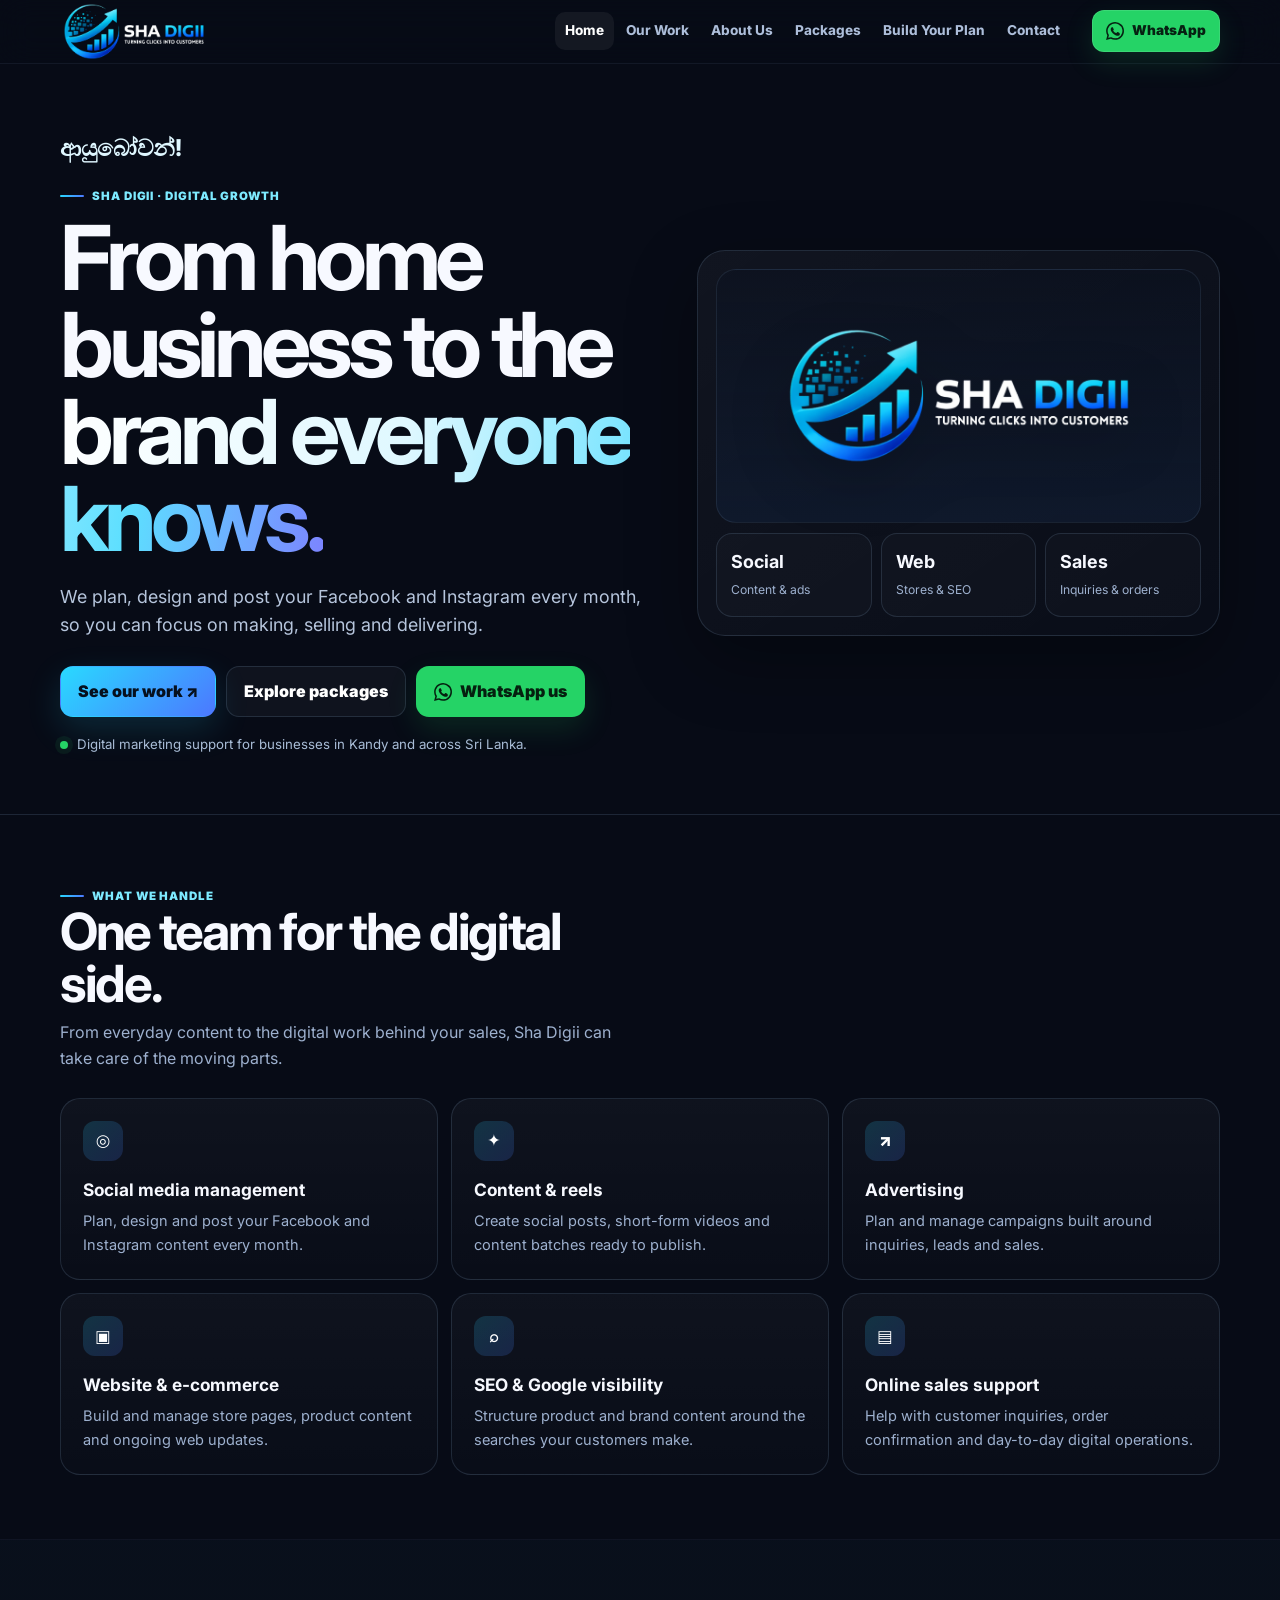
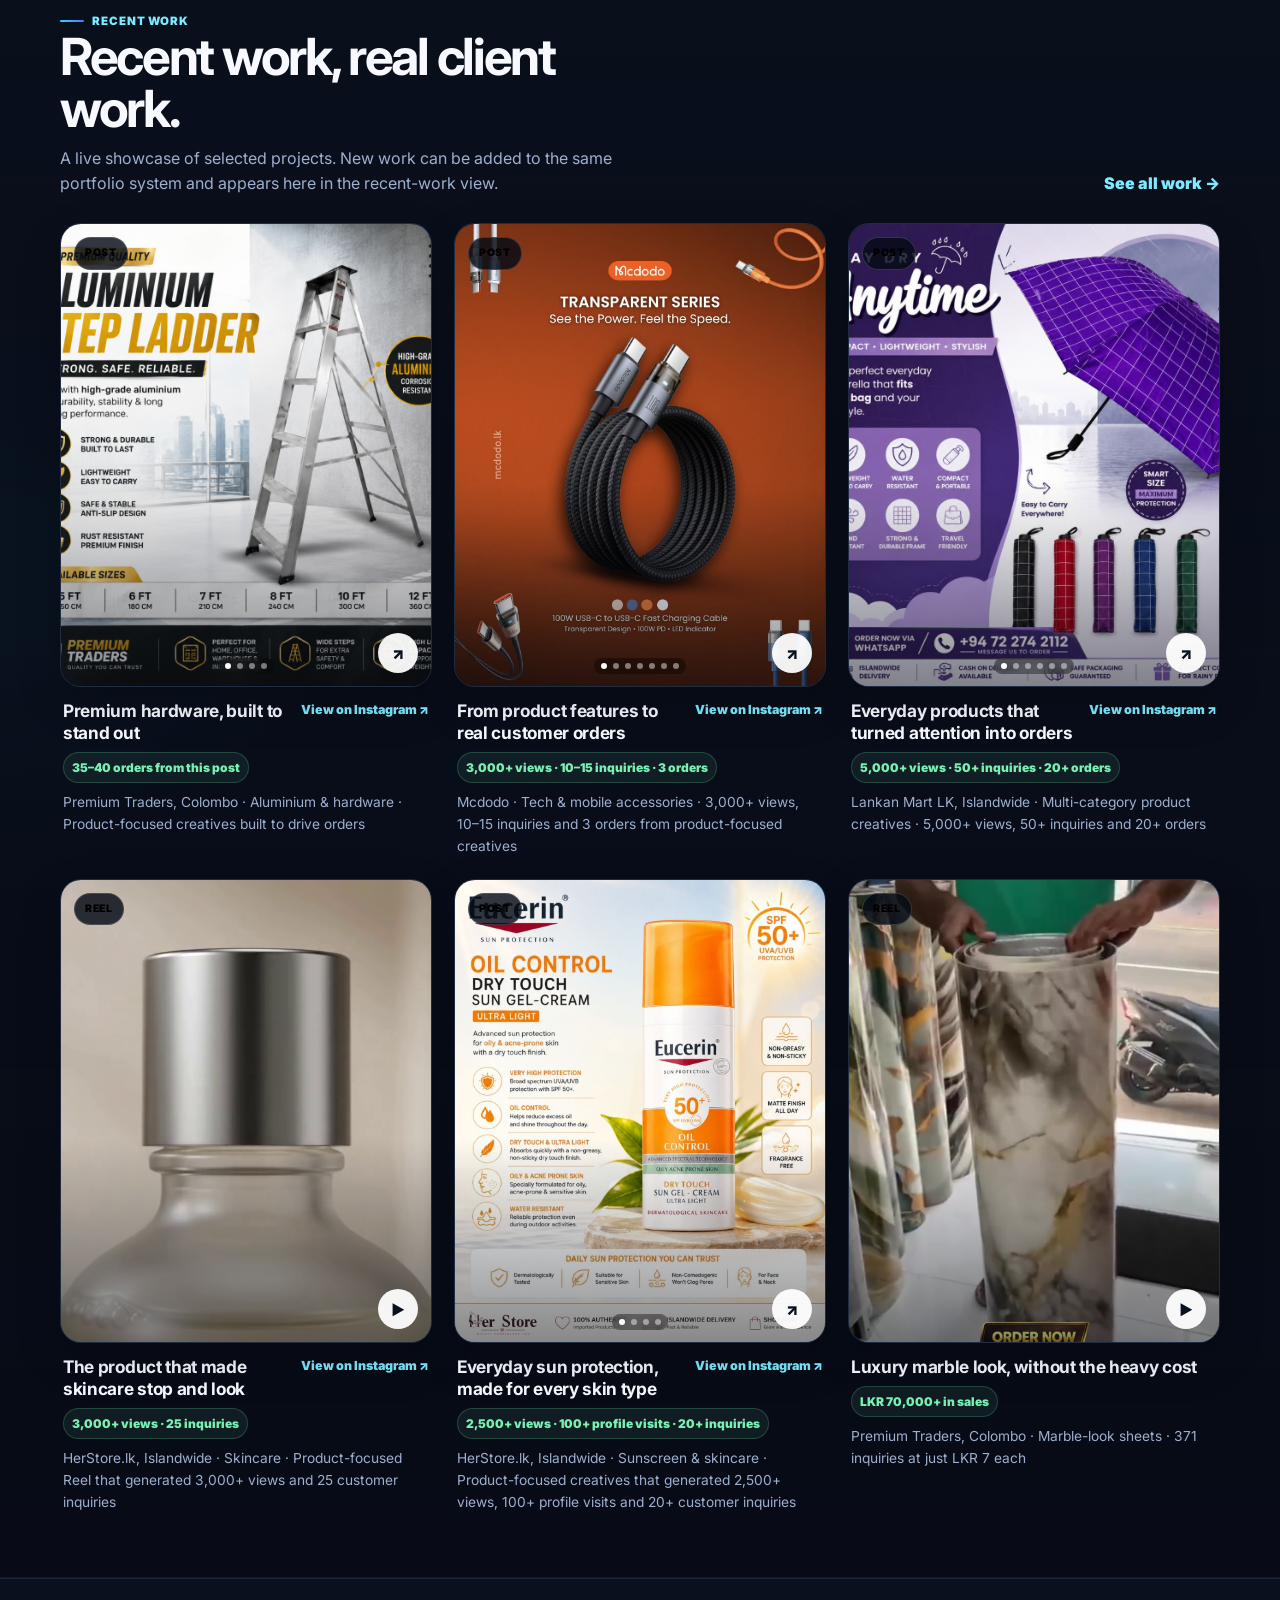
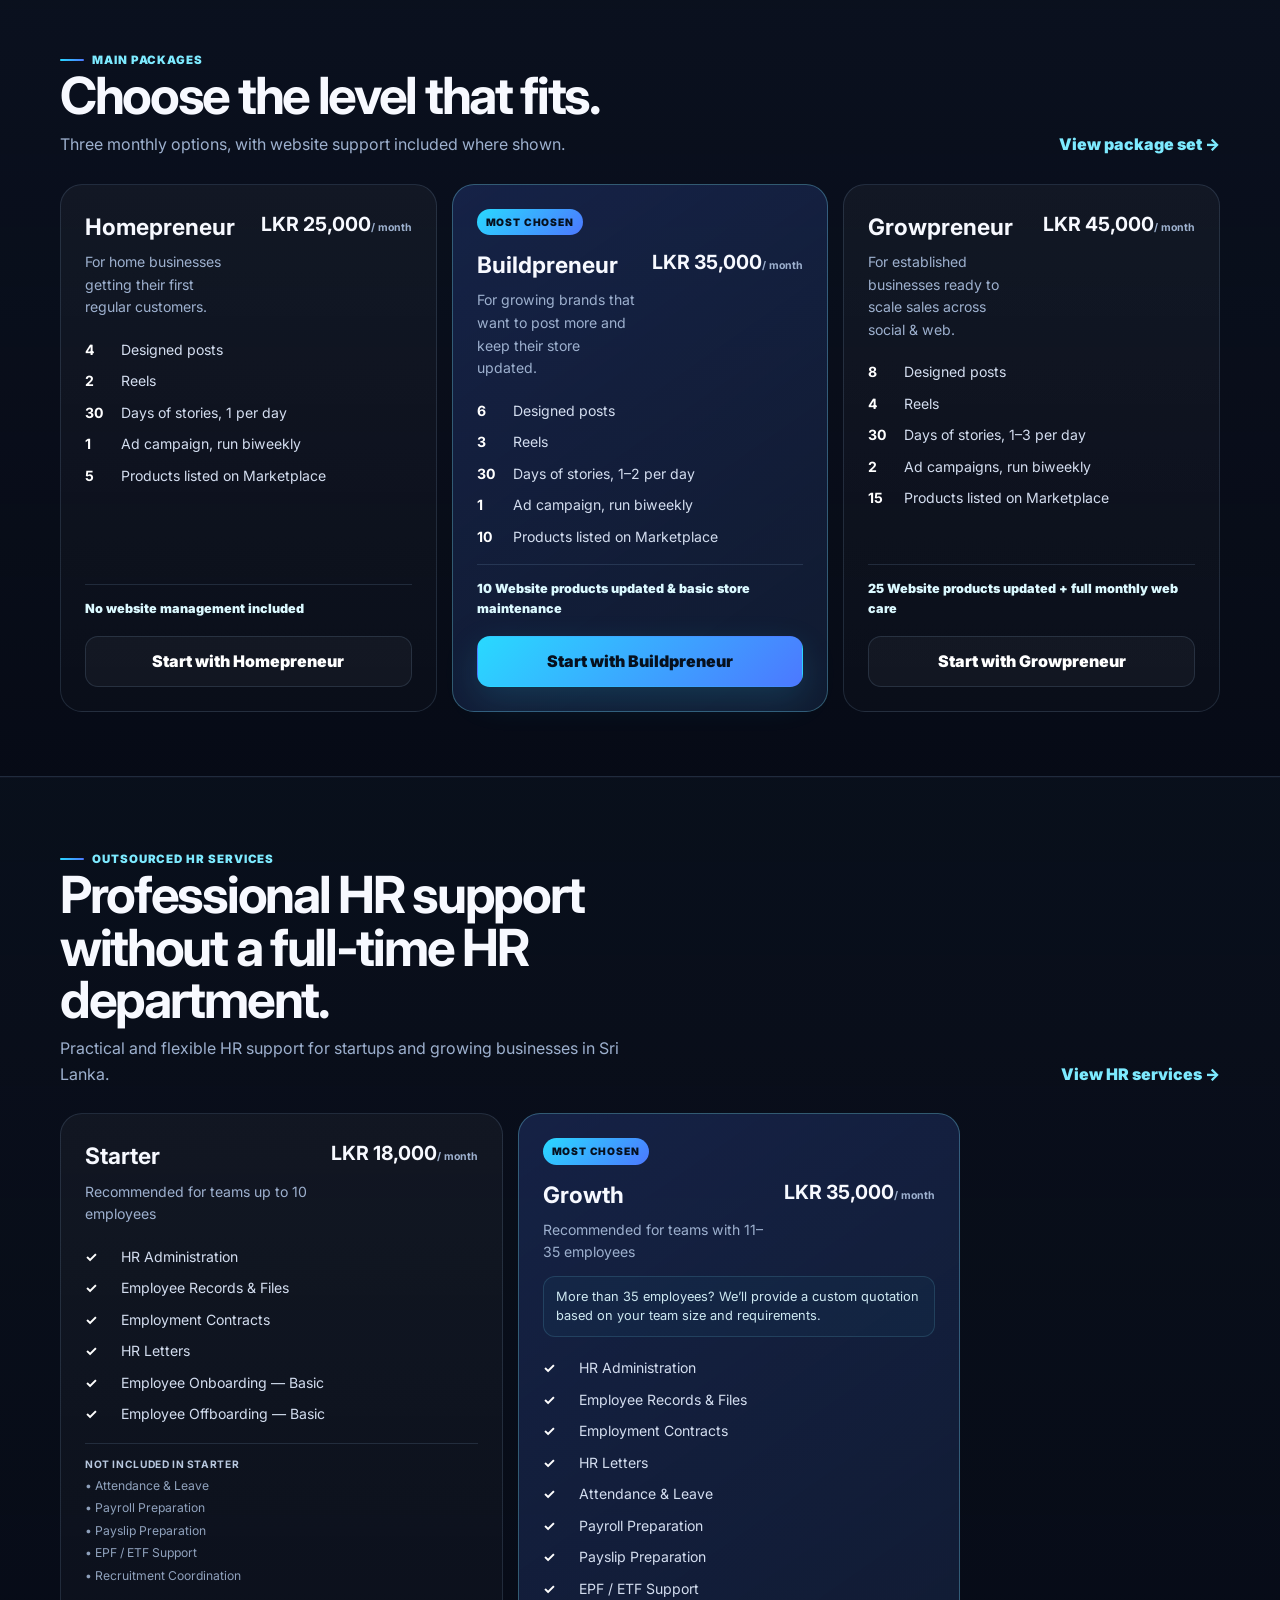
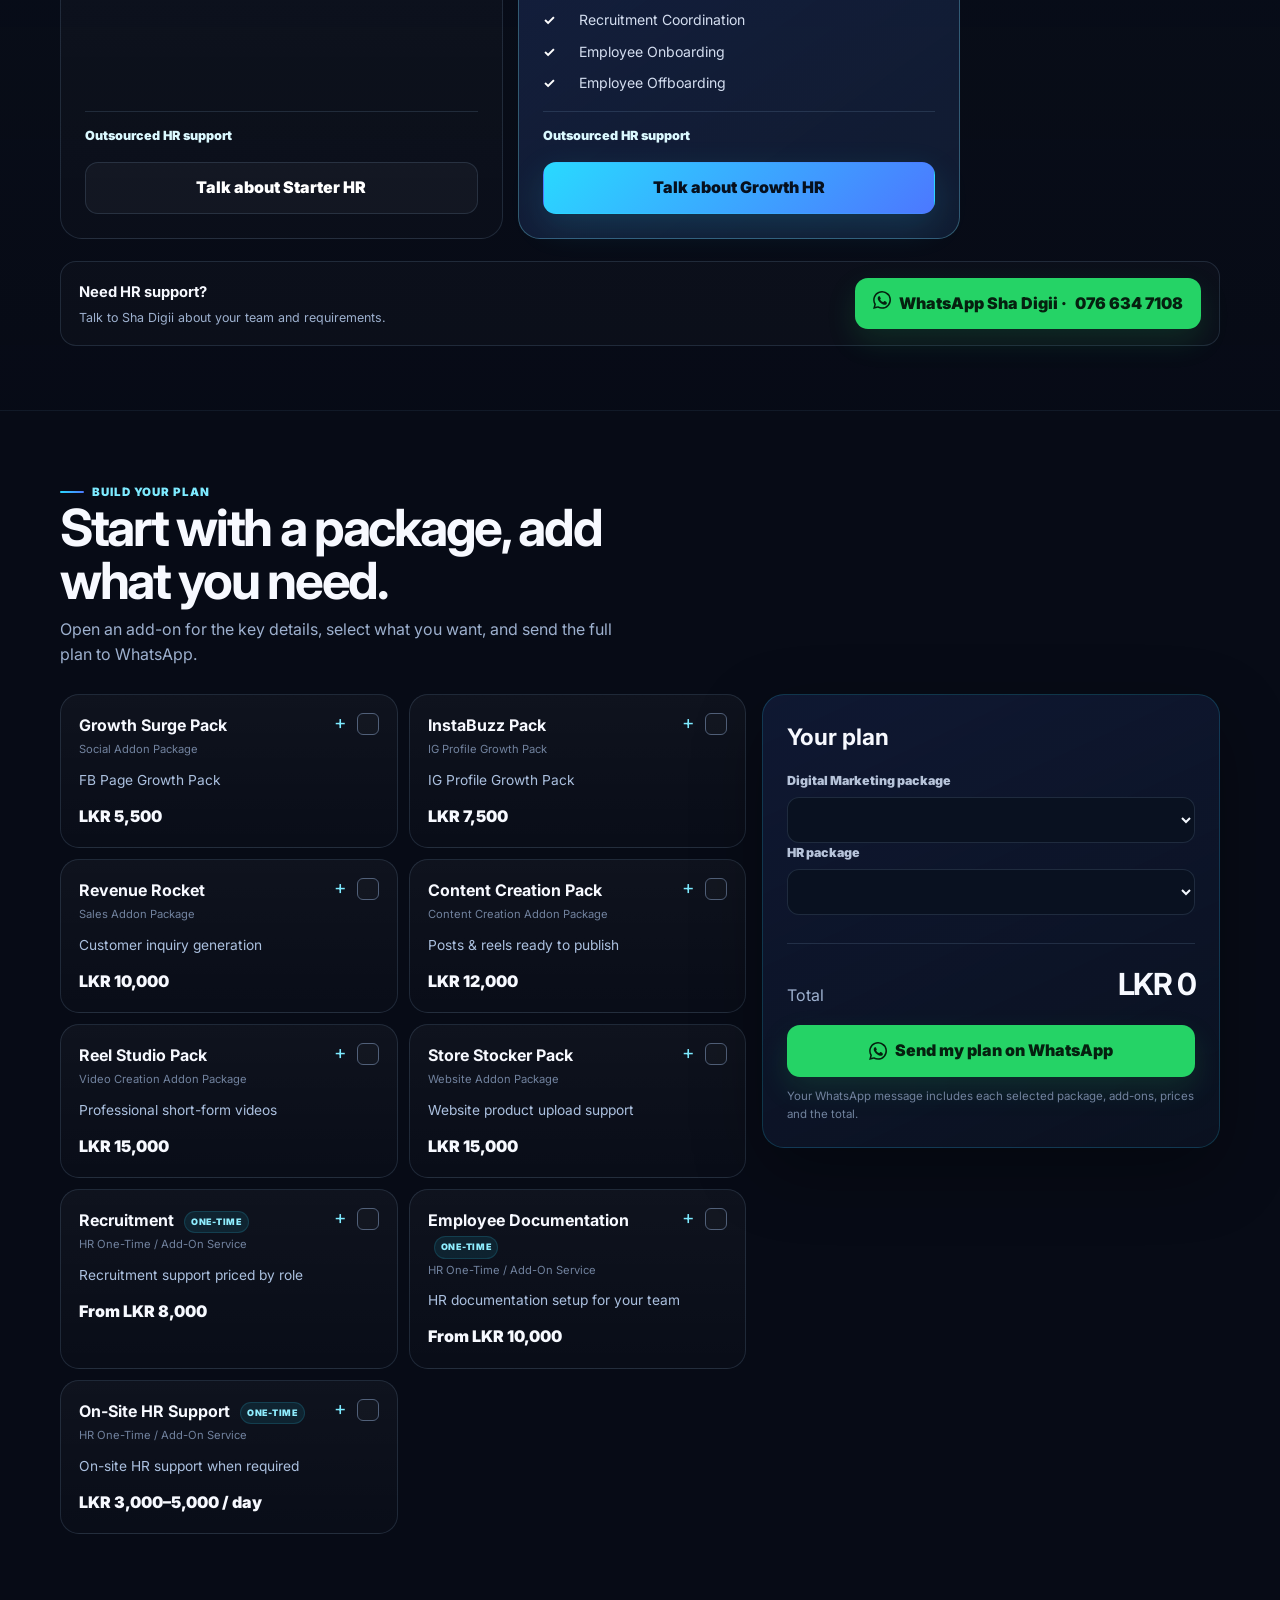
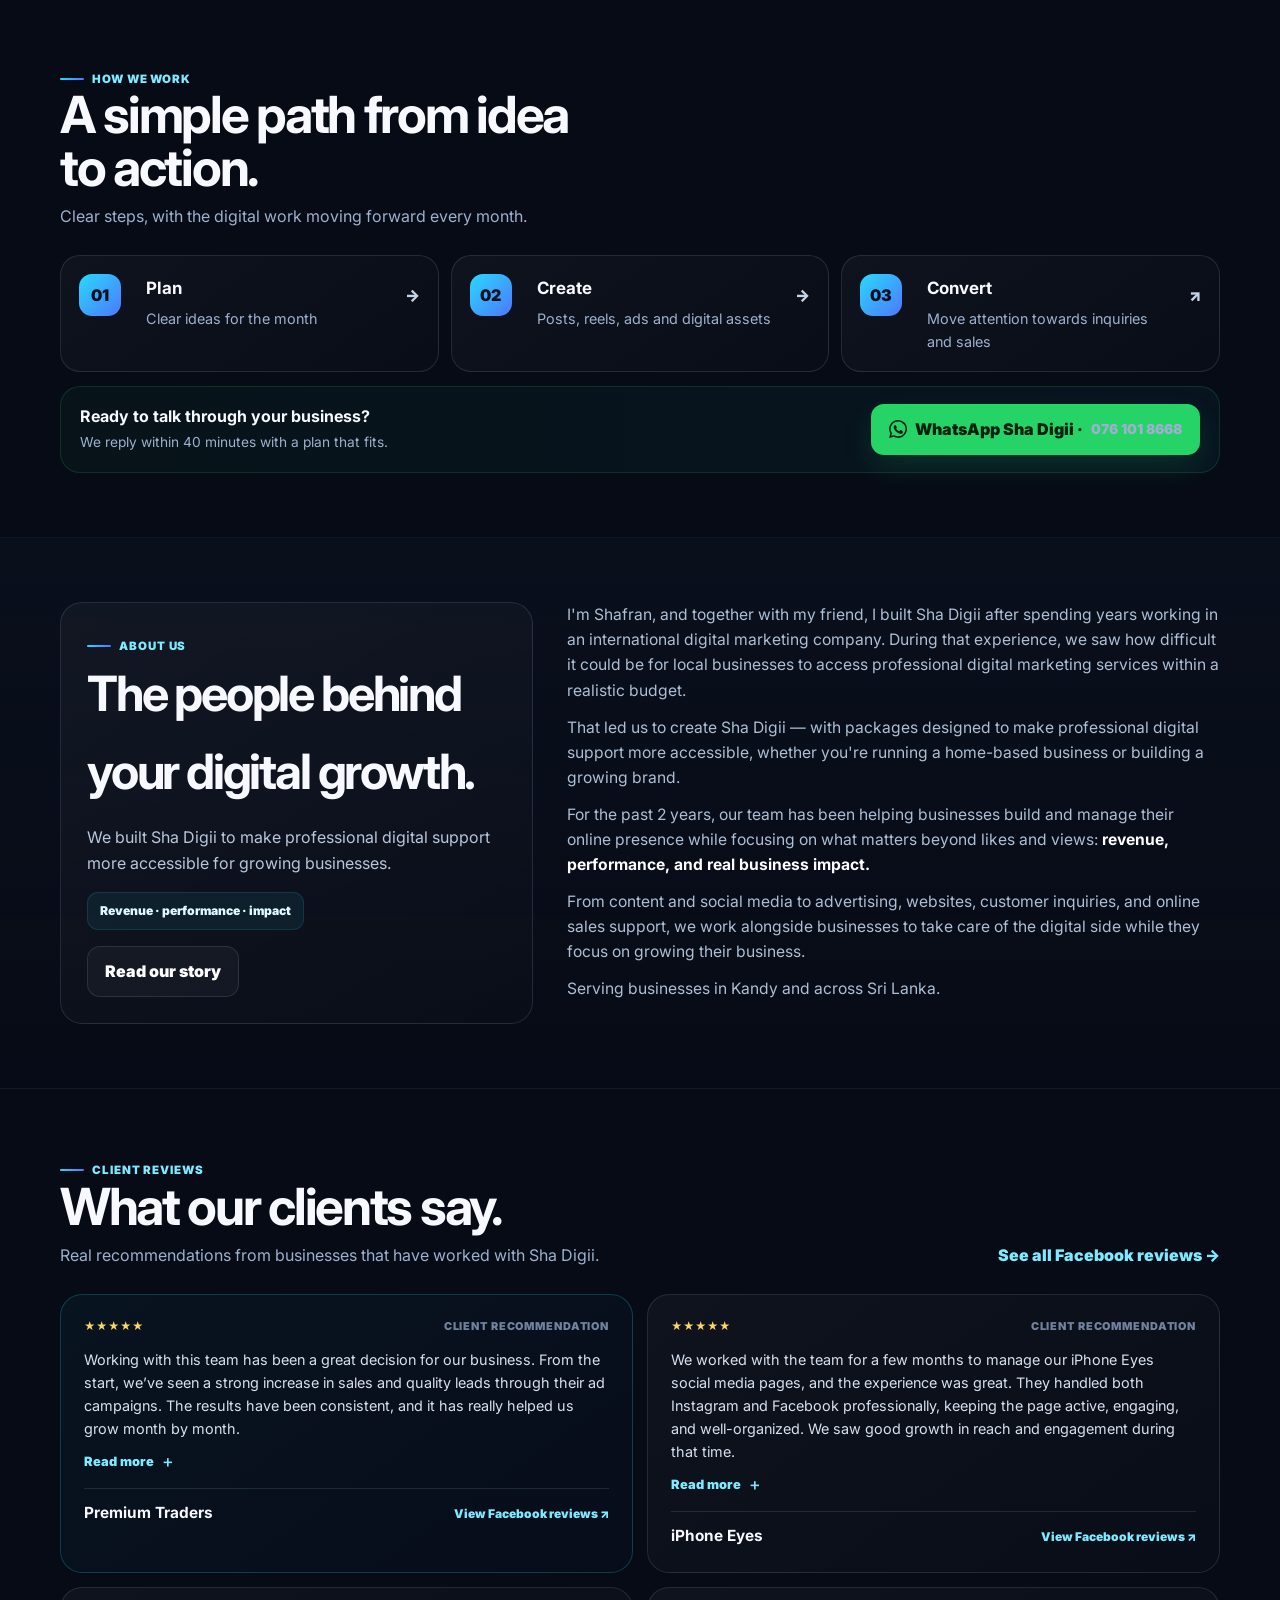
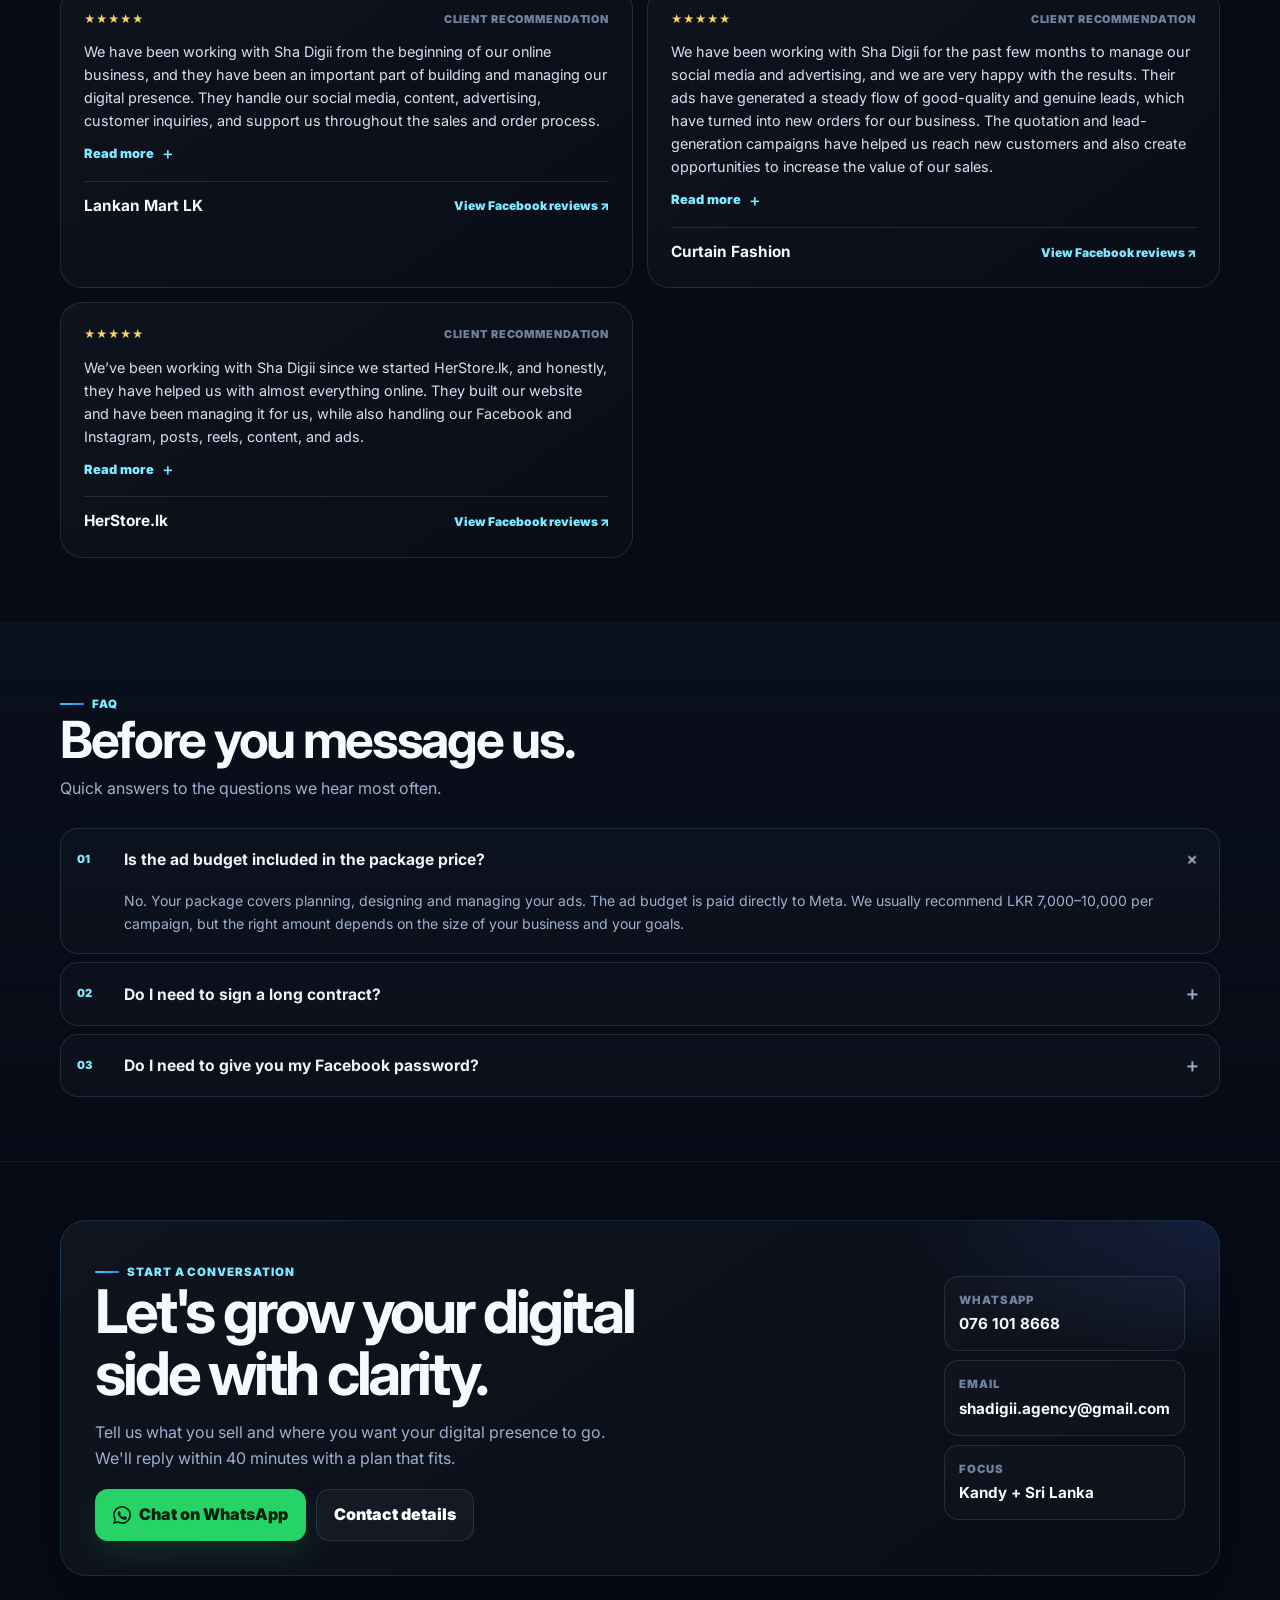
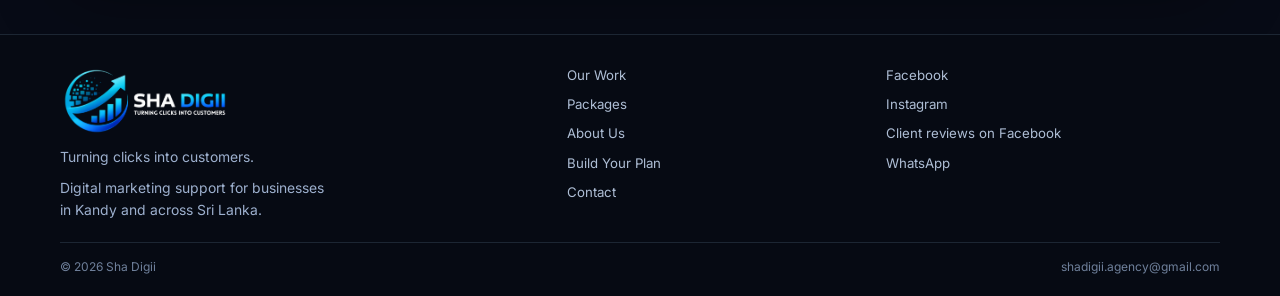
==== commit dbff5a11: "Add files via upload" ====
--- a/index.html
+++ b/index.html
@@ -30,7 +30,7 @@
     <div class="eyebrow">SHA DIGII · DIGITAL GROWTH</div>
     <h1>From home business to the <span>brand everyone knows.</span></h1>
     <p class="hero-copy">We plan, design and post your Facebook and Instagram every month, so you can focus on making, selling and delivering.</p>
-    <div class="hero-actions"><a class="btn btn-primary" href="our-work.html">See our work ↗</a><a class="btn btn-outline" href="packages.html">Explore packages</a><a class="btn btn-wa" data-wa-link target="_blank" rel="noopener"><span class="wa-symbol" aria-hidden="true">◉</span> WhatsApp us</a></div>
+    <div class="hero-actions"><a class="btn btn-primary" href="our-work.html">See our work ↗</a><a class="btn btn-outline" href="packages.html">Explore packages</a><a class="btn btn-wa" data-wa-link target="_blank" rel="noopener"><svg class="wa-svg" viewBox="0 0 24 24" aria-hidden="true"><path fill="currentColor" d="M20.52 3.48A11.84 11.84 0 0 0 12.06 0C5.5 0 .16 5.34.16 11.92c0 2.1.55 4.14 1.6 5.94L.08 24l6.3-1.65a11.9 11.9 0 0 0 5.68 1.45h.01c6.57 0 11.92-5.35 11.92-11.92 0-3.18-1.24-6.17-3.47-8.4ZM12.07 21.76h-.01a9.84 9.84 0 0 1-5.01-1.37l-.36-.21-3.74.98 1-3.65-.23-.37a9.84 9.84 0 1 1 8.35 4.62Zm5.41-7.4c-.3-.15-1.77-.87-2.04-.97-.28-.1-.48-.15-.69.15-.2.3-.79.97-.97 1.17-.18.2-.36.22-.66.08-1.5-.75-2.49-1.33-3.49-3.01-.26-.45.26-.42.75-1.4.08-.2.04-.37-.02-.52-.06-.15-.69-1.66-.95-2.27-.25-.6-.51-.52-.69-.53h-.59c-.2 0-.52.08-.8.37-.28.3-1.05 1.02-1.05 2.49s1.08 2.89 1.22 3.09c.15.2 2.13 3.26 5.16 4.57.72.31 1.28.5 1.71.64.72.23 1.38.2 1.9.12.58-.09 1.77-.73 2.02-1.43.25-.7.25-1.3.18-1.43-.07-.12-.27-.2-.56-.35Z"/></svg> WhatsApp us</a></div>
     <div class="local-note"><span class="local-dot"></span><span>Digital marketing support for businesses in Kandy and across Sri Lanka.</span></div>
   </div>
   <aside class="hero-panel" aria-label="Sha Digii services at a glance">
@@ -44,13 +44,13 @@
 <section class="section section-dark" id="work"><div class="wrap"><div class="section-head"><div><div class="eyebrow">RECENT WORK</div><h2>Recent work, real client work.</h2><p>A live showcase of selected projects. New work can be added to the same portfolio system and appears here in the recent-work view.</p></div><a class="section-link" href="our-work.html">See all work →</a></div><div class="work-grid" data-portfolio-grid></div></div></section>
 
 <section class="section packages-band"><div class="wrap"><div class="section-head"><div><div class="eyebrow">MAIN PACKAGES</div><h2>Choose the level that fits.</h2><p>Three monthly options, with website support included where shown.</p></div><a class="section-link" href="packages.html">View package set →</a></div><div class="package-grid" data-package-grid></div></div></section>
-<section class="section section-dark" id="hr-services"><div class="wrap"><div class="section-head"><div><div class="eyebrow">OUTSOURCED HR SERVICES</div><h2>Professional HR support without a full-time HR department.</h2><p>Practical and flexible HR support for startups and growing businesses in Sri Lanka.</p></div><a class="section-link" href="packages.html">View HR services →</a></div><div class="hr-package-grid" data-hr-package-grid></div><div class="hr-contact-note"><div><strong>Need HR support?</strong><span>Talk to Sha Digii about your team and requirements.</span></div><a class="btn btn-wa" data-hr-wa-link target="_blank" rel="noopener"><span class="wa-symbol" aria-hidden="true">◉</span> HR support · <span data-hr-wa-number>076 634 7108</span></a></div></div></section>
+<section class="section section-dark" id="hr-services"><div class="wrap"><div class="section-head"><div><div class="eyebrow">OUTSOURCED HR SERVICES</div><h2>Professional HR support without a full-time HR department.</h2><p>Practical and flexible HR support for startups and growing businesses in Sri Lanka.</p></div><a class="section-link" href="packages.html">View HR services →</a></div><div class="hr-package-grid" data-hr-package-grid></div><div class="hr-contact-note"><div><strong>Need HR support?</strong><span>Talk to Sha Digii about your team and requirements.</span></div><a class="btn btn-wa" data-hr-wa-link target="_blank" rel="noopener"><span class="wa-icon-wrap" aria-hidden="true"><svg class="wa-svg" viewBox="0 0 24 24" aria-hidden="true"><path fill="currentColor" d="M20.52 3.48A11.84 11.84 0 0 0 12.06 0C5.5 0 .16 5.34.16 11.92c0 2.1.55 4.14 1.6 5.94L.08 24l6.3-1.65a11.9 11.9 0 0 0 5.68 1.45h.01c6.57 0 11.92-5.35 11.92-11.92 0-3.18-1.24-6.17-3.47-8.4ZM12.07 21.76h-.01a9.84 9.84 0 0 1-5.01-1.37l-.36-.21-3.74.98 1-3.65-.23-.37a9.84 9.84 0 1 1 8.35 4.62Zm5.41-7.4c-.3-.15-1.77-.87-2.04-.97-.28-.1-.48-.15-.69.15-.2.3-.79.97-.97 1.17-.18.2-.36.22-.66.08-1.5-.75-2.49-1.33-3.49-3.01-.26-.45.26-.42.75-1.4.08-.2.04-.37-.02-.52-.06-.15-.69-1.66-.95-2.27-.25-.6-.51-.52-.69-.53h-.59c-.2 0-.52.08-.8.37-.28.3-1.05 1.02-1.05 2.49s1.08 2.89 1.22 3.09c.15.2 2.13 3.26 5.16 4.57.72.31 1.28.5 1.71.64.72.23 1.38.2 1.9.12.58-.09 1.77-.73 2.02-1.43.25-.7.25-1.3.18-1.43-.07-.12-.27-.2-.56-.35Z"/></svg></span> WhatsApp Sha Digii · <span data-hr-wa-number>076 101 8668</span></a></div></div></section>
 
 <section class="section" id="plan"><div class="wrap"><div class="section-head"><div><div class="eyebrow">BUILD YOUR PLAN</div><h2>Start with a package, add what you need.</h2><p>Open an add-on for the key details, select what you want, and send the full plan to WhatsApp.</p></div></div>
-  <div class="planner" data-planner data-interactive="true"><div><div class="addon-grid" data-addon-grid></div></div><aside class="planner-summary"><h3>Your plan</h3><label for="homePlannerPackage">Monthly package</label><select id="homePlannerPackage" data-planner-package></select><ul class="planner-lines" data-planner-lines></ul><div class="planner-total"><span data-planner-total-label>Total</span><b data-planner-total>LKR 0</b></div><a class="btn btn-wa" data-planner-send target="_blank" rel="noopener"><span class="wa-symbol" aria-hidden="true">◉</span> Send my plan on WhatsApp</a><div class="builder-note">Your WhatsApp message includes the selected package, add-ons, prices and total.</div></aside></div>
+  <div class="planner" data-planner data-interactive="true"><div><div class="addon-grid" data-addon-grid></div></div><aside class="planner-summary"><h3>Your plan</h3><div class="planner-select-group"><label for="homePlannerDigital">Digital Marketing package</label><select id="homePlannerDigital" data-planner-dm></select></div><div class="planner-select-group"><label for="homePlannerHr">HR package</label><select id="homePlannerHr" data-planner-hr></select></div><ul class="planner-lines" data-planner-lines></ul><div class="planner-total"><span data-planner-total-label>Total</span><b data-planner-total>LKR 0</b></div><a class="btn btn-wa" data-planner-send target="_blank" rel="noopener"><svg class="wa-svg" viewBox="0 0 24 24" aria-hidden="true"><path fill="currentColor" d="M20.52 3.48A11.84 11.84 0 0 0 12.06 0C5.5 0 .16 5.34.16 11.92c0 2.1.55 4.14 1.6 5.94L.08 24l6.3-1.65a11.9 11.9 0 0 0 5.68 1.45h.01c6.57 0 11.92-5.35 11.92-11.92 0-3.18-1.24-6.17-3.47-8.4ZM12.07 21.76h-.01a9.84 9.84 0 0 1-5.01-1.37l-.36-.21-3.74.98 1-3.65-.23-.37a9.84 9.84 0 1 1 8.35 4.62Zm5.41-7.4c-.3-.15-1.77-.87-2.04-.97-.28-.1-.48-.15-.69.15-.2.3-.79.97-.97 1.17-.18.2-.36.22-.66.08-1.5-.75-2.49-1.33-3.49-3.01-.26-.45.26-.42.75-1.4.08-.2.04-.37-.02-.52-.06-.15-.69-1.66-.95-2.27-.25-.6-.51-.52-.69-.53h-.59c-.2 0-.52.08-.8.37-.28.3-1.05 1.02-1.05 2.49s1.08 2.89 1.22 3.09c.15.2 2.13 3.26 5.16 4.57.72.31 1.28.5 1.71.64.72.23 1.38.2 1.9.12.58-.09 1.77-.73 2.02-1.43.25-.7.25-1.3.18-1.43-.07-.12-.27-.2-.56-.35Z"/></svg> Send my plan on WhatsApp</a><div class="builder-note">Your WhatsApp message includes each selected package, add-ons, prices and the total.</div></aside></div>
 </div></section>
 
-<section class="section"><div class="wrap"><div class="section-head"><div><div class="eyebrow">HOW WE WORK</div><h2>A simple path from idea to action.</h2><p>Clear steps, with the digital work moving forward every month.</p></div></div><div class="process"><article class="process-card"><span class="process-no">01</span><div><h3>Plan</h3><p>Clear ideas for the month</p></div><span class="process-arrow">→</span></article><article class="process-card"><span class="process-no">02</span><div><h3>Create</h3><p>Posts, reels, ads and digital assets</p></div><span class="process-arrow">→</span></article><article class="process-card"><span class="process-no">03</span><div><h3>Convert</h3><p>Move attention towards inquiries and sales</p></div><span class="process-arrow">↗</span></article></div><div class="process-cta"><div><strong>Ready to talk through your business?</strong><br><span>We reply within 40 minutes with a plan that fits.</span></div><a class="btn btn-wa" data-wa-link target="_blank" rel="noopener"><span class="wa-symbol" aria-hidden="true">◉</span> WhatsApp Sha Digii · <span data-wa-number>076 101 8668</span></a></div></div></section>
+<section class="section"><div class="wrap"><div class="section-head"><div><div class="eyebrow">HOW WE WORK</div><h2>A simple path from idea to action.</h2><p>Clear steps, with the digital work moving forward every month.</p></div></div><div class="process"><article class="process-card"><span class="process-no">01</span><div><h3>Plan</h3><p>Clear ideas for the month</p></div><span class="process-arrow">→</span></article><article class="process-card"><span class="process-no">02</span><div><h3>Create</h3><p>Posts, reels, ads and digital assets</p></div><span class="process-arrow">→</span></article><article class="process-card"><span class="process-no">03</span><div><h3>Convert</h3><p>Move attention towards inquiries and sales</p></div><span class="process-arrow">↗</span></article></div><div class="process-cta"><div><strong>Ready to talk through your business?</strong><br><span>We reply within 40 minutes with a plan that fits.</span></div><a class="btn btn-wa" data-wa-link target="_blank" rel="noopener"><svg class="wa-svg" viewBox="0 0 24 24" aria-hidden="true"><path fill="currentColor" d="M20.52 3.48A11.84 11.84 0 0 0 12.06 0C5.5 0 .16 5.34.16 11.92c0 2.1.55 4.14 1.6 5.94L.08 24l6.3-1.65a11.9 11.9 0 0 0 5.68 1.45h.01c6.57 0 11.92-5.35 11.92-11.92 0-3.18-1.24-6.17-3.47-8.4ZM12.07 21.76h-.01a9.84 9.84 0 0 1-5.01-1.37l-.36-.21-3.74.98 1-3.65-.23-.37a9.84 9.84 0 1 1 8.35 4.62Zm5.41-7.4c-.3-.15-1.77-.87-2.04-.97-.28-.1-.48-.15-.69.15-.2.3-.79.97-.97 1.17-.18.2-.36.22-.66.08-1.5-.75-2.49-1.33-3.49-3.01-.26-.45.26-.42.75-1.4.08-.2.04-.37-.02-.52-.06-.15-.69-1.66-.95-2.27-.25-.6-.51-.52-.69-.53h-.59c-.2 0-.52.08-.8.37-.28.3-1.05 1.02-1.05 2.49s1.08 2.89 1.22 3.09c.15.2 2.13 3.26 5.16 4.57.72.31 1.28.5 1.71.64.72.23 1.38.2 1.9.12.58-.09 1.77-.73 2.02-1.43.25-.7.25-1.3.18-1.43-.07-.12-.27-.2-.56-.35Z"/></svg> WhatsApp Sha Digii · <span data-wa-number>076 101 8668</span></a></div></div></section>
 
 <section class="section section-dark" id="about-preview"><div class="wrap about-split"><div class="about-card"><div class="eyebrow">ABOUT US</div><h2>The people behind your digital growth.</h2><p>We built Sha Digii to make professional digital support more accessible for growing businesses.</p><span class="about-note">Revenue · performance · impact</span><div style="margin-top:16px"><a class="btn btn-outline" href="about.html">Read our story</a></div></div><div class="about-story"><p>I'm Shafran, and together with my friend, I built Sha Digii after spending years working in an international digital marketing company. During that experience, we saw how difficult it could be for local businesses to access professional digital marketing services within a realistic budget.</p><p>That led us to create Sha Digii — with packages designed to make professional digital support more accessible, whether you're running a home-based business or building a growing brand.</p><p>For the past 2 years, our team has been helping businesses build and manage their online presence while focusing on what matters beyond likes and views: <strong>revenue, performance, and real business impact.</strong></p><p>From content and social media to advertising, websites, customer inquiries, and online sales support, we work alongside businesses to take care of the digital side while they focus on growing their business.</p><p class="about-local">Serving businesses in Kandy and across Sri Lanka.</p></div></div></section>
 
@@ -58,7 +58,7 @@
 
 <section class="section section-dark"><div class="wrap"><div class="section-head"><div><div class="eyebrow">FAQ</div><h2>Before you message us.</h2><p>Quick answers to the questions we hear most often.</p></div></div><div class="faq" data-faq></div></div></section>
 
-<section class="cta-section"><div class="wrap"><div class="cta-box"><div><div class="eyebrow">START A CONVERSATION</div><h2>Let's grow your digital side with clarity.</h2><p>Tell us what you sell and where you want your digital presence to go. We'll reply within 40 minutes with a plan that fits.</p><div class="cta-actions"><a class="btn btn-wa" data-wa-link target="_blank" rel="noopener"><span class="wa-symbol" aria-hidden="true">◉</span> Chat on WhatsApp</a><a class="btn btn-outline" href="contact.html">Contact details</a></div></div><div class="cta-side"><div class="contact-line"><span>WhatsApp</span><strong data-wa-number>076 101 8668</strong></div><div class="contact-line"><span>Email</span><strong data-email>shadigii.agency@gmail.com</strong></div><div class="contact-line"><span>Focus</span><strong>Kandy + Sri Lanka</strong></div></div></div></div></section>
+<section class="cta-section"><div class="wrap"><div class="cta-box"><div><div class="eyebrow">START A CONVERSATION</div><h2>Let's grow your digital side with clarity.</h2><p>Tell us what you sell and where you want your digital presence to go. We'll reply within 40 minutes with a plan that fits.</p><div class="cta-actions"><a class="btn btn-wa" data-wa-link target="_blank" rel="noopener"><svg class="wa-svg" viewBox="0 0 24 24" aria-hidden="true"><path fill="currentColor" d="M20.52 3.48A11.84 11.84 0 0 0 12.06 0C5.5 0 .16 5.34.16 11.92c0 2.1.55 4.14 1.6 5.94L.08 24l6.3-1.65a11.9 11.9 0 0 0 5.68 1.45h.01c6.57 0 11.92-5.35 11.92-11.92 0-3.18-1.24-6.17-3.47-8.4ZM12.07 21.76h-.01a9.84 9.84 0 0 1-5.01-1.37l-.36-.21-3.74.98 1-3.65-.23-.37a9.84 9.84 0 1 1 8.35 4.62Zm5.41-7.4c-.3-.15-1.77-.87-2.04-.97-.28-.1-.48-.15-.69.15-.2.3-.79.97-.97 1.17-.18.2-.36.22-.66.08-1.5-.75-2.49-1.33-3.49-3.01-.26-.45.26-.42.75-1.4.08-.2.04-.37-.02-.52-.06-.15-.69-1.66-.95-2.27-.25-.6-.51-.52-.69-.53h-.59c-.2 0-.52.08-.8.37-.28.3-1.05 1.02-1.05 2.49s1.08 2.89 1.22 3.09c.15.2 2.13 3.26 5.16 4.57.72.31 1.28.5 1.71.64.72.23 1.38.2 1.9.12.58-.09 1.77-.73 2.02-1.43.25-.7.25-1.3.18-1.43-.07-.12-.27-.2-.56-.35Z"/></svg> Chat on WhatsApp</a><a class="btn btn-outline" href="contact.html">Contact details</a></div></div><div class="cta-side"><div class="contact-line"><span>WhatsApp</span><strong data-wa-number>076 101 8668</strong></div><div class="contact-line"><span>Email</span><strong data-email>shadigii.agency@gmail.com</strong></div><div class="contact-line"><span>Focus</span><strong>Kandy + Sri Lanka</strong></div></div></div></div></section>
 </main>
 <div data-shared-footer></div>
 
--- a/assets/styles.css
+++ b/assets/styles.css
@@ -33,3 +33,17 @@
 @media(max-width:680px){body{font-size:15px}.wrap,.header-inner,.mobile-nav{width:min(var(--container),calc(100% - 24px))}.header-inner{min-height:58px}.brand{width:122px}.header-wa{display:none}.hero{padding:48px 0 44px}.greet{font-size:1.25rem}.hero h1{font-size:clamp(2.8rem,14vw,4.2rem)}.hero-copy{font-size:1rem}.hero-actions{margin-top:20px}.section{padding:46px 0}.section-tight{padding-top:34px}.section-head{align-items:flex-start;flex-direction:column;gap:12px;margin-bottom:20px}.section-head h2{font-size:2.2rem}.service-grid,.work-grid,.package-grid,.addon-grid,.testimonials{grid-template-columns:1fr}.filter-wrap{gap:7px;margin-bottom:20px}.filter-chip{padding:8px 11px;font-size:.72rem}.package-card,.addon-main,.planner-summary{padding:19px}.package-head{flex-direction:column;gap:8px}.package-head>strong{font-size:1.12rem}.process-card{grid-template-columns:46px minmax(0,1fr) 16px;padding:17px}.process-cta{align-items:flex-start;flex-direction:column}.cta-box{padding:25px}.cta-box h2{font-size:2.45rem}.cta-side{width:100%;min-width:0}.footer-top{grid-template-columns:1fr}.footer-bottom{flex-direction:column}.lightbox{padding:8px}.lightbox-panel{border-radius:17px}.lightbox-copy{padding:19px}.lightbox-stage{padding:8px;min-height:40vh}.lightbox-arrow{width:38px;height:38px}.lightbox-arrow.prev{left:6px}.lightbox-arrow.next{right:6px}.page-hero{padding:50px 0 34px}.page-hero h1{font-size:2.85rem}}
 @media(prefers-reduced-motion:reduce){html{scroll-behavior:auto}.work-media>img,.work-media .work-video,.work-media .card-gallery img{transition:none}}
 .wa-symbol{width:18px;height:18px;display:grid;place-items:center;font-size:.72rem;font-weight:950;border-radius:50%;background:rgba(6,45,21,.2)}
+
+/* HR service additions — preserve the master design system */
+.hr-package-grid{display:grid;grid-template-columns:repeat(2,1fr);gap:15px;max-width:900px}
+.hr-package-card .package-head p{max-width:38ch}
+.package-team-note{margin:12px 0 0;padding:11px 12px;border:1px solid rgba(125,234,255,.14);border-radius:12px;color:#cde8f1;background:rgba(41,217,255,.035);font-size:.8rem;line-height:1.45}
+.package-exclusions{margin-top:1px;padding-top:13px;border-top:1px solid var(--line);display:grid;gap:5px;color:var(--muted2);font-size:.76rem;line-height:1.45}
+.package-exclusions strong{color:#b8c8df;text-transform:uppercase;letter-spacing:.06em;font-size:.64rem}
+.package-exclusions span{color:#8fa1bc}
+.addon-billing{display:inline-flex;vertical-align:middle;margin-left:6px;padding:3px 6px;border-radius:999px;background:rgba(41,217,255,.09);border:1px solid rgba(41,217,255,.15);color:#8feeff;font-size:.56rem;letter-spacing:.08em;font-weight:950}
+.planner-lines li small{color:#8feeff;font-size:.58rem;font-weight:950;letter-spacing:.06em;margin-left:5px}
+.hr-contact-note{margin-top:22px;padding:16px 18px;border:1px solid var(--line);border-radius:16px;background:rgba(255,255,255,.02);display:flex;align-items:center;justify-content:space-between;gap:14px}
+.hr-contact-note strong{font-size:.92rem}
+.hr-contact-note>div>span{display:block;color:var(--muted);font-size:.78rem;margin-top:3px}.hr-contact-note strong span{display:inline;color:inherit;font-size:inherit;margin:0}
+@media(max-width:680px){.hr-package-grid{grid-template-columns:1fr}.hr-contact-note{align-items:flex-start;flex-direction:column}}
